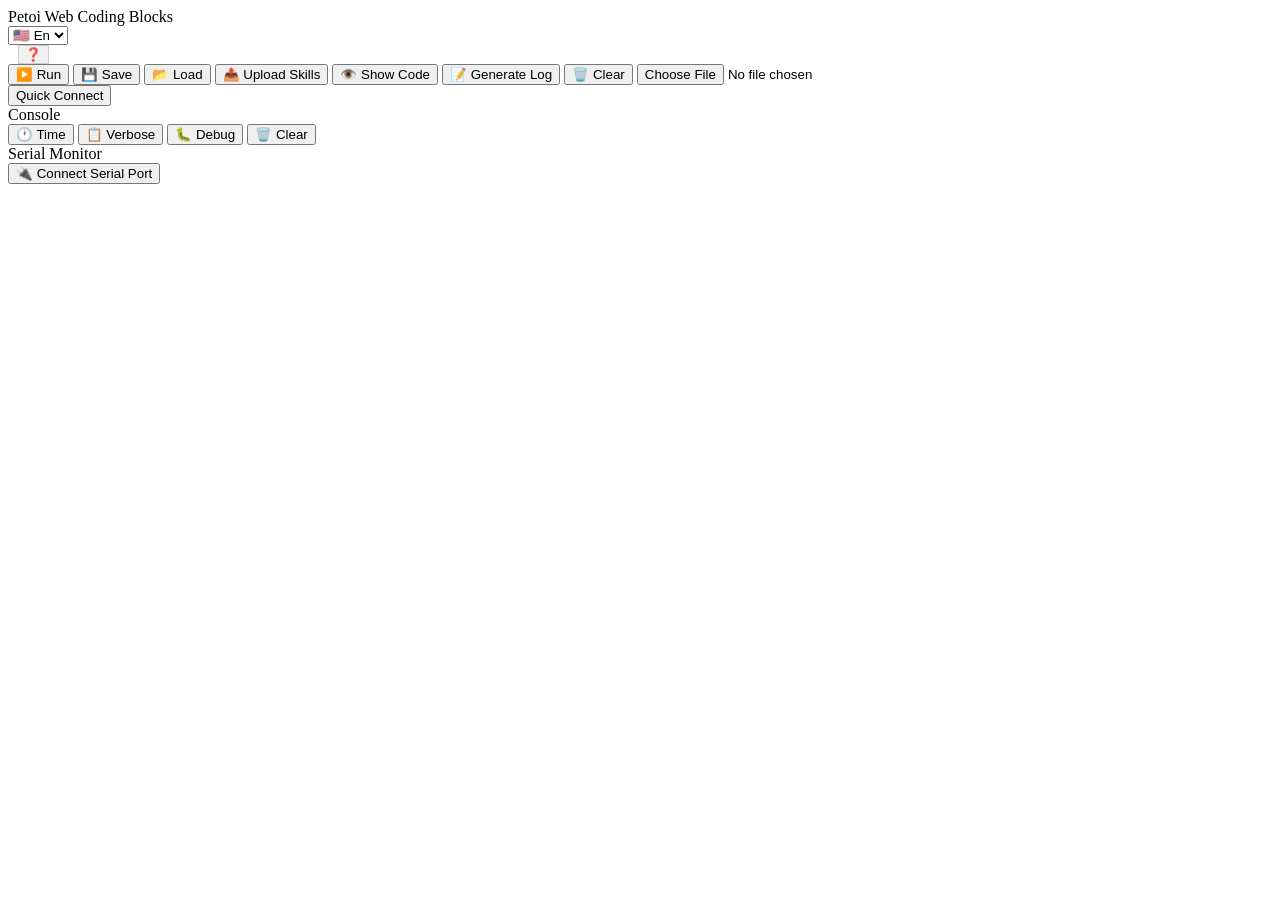
==== main.html @ 031aad39 "Fix quick connect bug. Fixes and compatibility improvements have been made to the Quick Connect proc" ====
<!DOCTYPE html>
<html>

<head>
  <meta charset="utf-8" />
  <meta name="viewport" content="width=device-width, initial-scale=1.0, viewport-fit=cover" />
  <title>Petoi Web Coding Blocks</title>
  <link rel="icon" href="./assets/logo.svg" type="image/svg+xml" sizes="any" />
  <link rel="shortcut icon" href="./assets/logo.svg" type="image/svg+xml" />
  <link rel="apple-touch-icon" href="./assets/logo.svg" />
  <!-- Google tag (gtag.js) -->
  <script async src="https://www.googletagmanager.com/gtag/js?id=G-6XRBBDPBJS"></script>
  <script>
    window.dataLayer = window.dataLayer || [];
    function gtag(){dataLayer.push(arguments);}
    gtag('js', new Date());
    gtag('config', 'G-6XRBBDPBJS');
  </script>
  <!-- 1. 首先加载 Blockly 核心文件 -->
  <script src="./lib/blockly/blockly_compressed.js"></script>
  <script src="./lib/blockly/blocks_compressed.js"></script>
  <script src="./lib/blockly/javascript_compressed.js"></script>
  <!-- 2. 语言文件改为动态加载 -->
  <!-- <script src="./lib/blockly/msg/zh-hans.js"></script> -->
  <!-- <script src="./lib/blockly/msg/en.js"></script> -->
  <!-- 3. 加载自定义翻译 -->
  <script src="./lang/translations.js"></script>
  <!-- 4. 加载超时配置 -->
  <script src="./js/timeout_config.js"></script>
  <!-- 5. 然后加载自定义积木块文件 -->
  <script src="./blocks/communication.js"></script>
  <script src="./blocks/generators.js"></script>
  <!-- 6. 加载 WebSocket 客户端 -->
  <script src="./js/petoi_async_client.js?v=20260227-2"></script>
  <script src="./js/toolbox.js"></script>
  <link rel="stylesheet" href="./styles.css">
</head>

<body>
  <div class="header">
    <div class="title" data-i18n="appTitle">Petoi Web Coding Blocks</div>
    <div class="header-right">
      <div class="version-date" id="versionDate"></div>
      <div class="language-switch">
        <select id="langSelect" class="lang-select" aria-label="Language" onchange="setLanguage(this.value)">
          <option value="en">🇺🇸 En</option>
          <option value="zh">🇨🇳 Zh</option>
          <option value="ja">🇯🇵 Ja</option>
        </select>
      </div>
      <button onclick="openHelpPage()" class="lang-btn" style="margin-left: 10px; background: #f0f0f0; border: 1px solid #ccc; color: #555;" title="Help">❓</button>
    </div>
  </div>
  <div class="container">
    <div class="button-group main-action-bar">
      <button id="runCodeBtn" class="mobile-main-action" data-mobile-icon="▶️" data-mobile-i18n-key="runCode" onclick="runCode()" data-i18n="runCode">▶️ Run</button>
      <button onclick="stopCode()" id="stopCodeBtn" class="mobile-main-action" data-mobile-icon="⏹️" data-mobile-i18n-key="stopCode" data-i18n="stopCode" style="display: none;">⏹️ Stop</button>
      <button id="saveProgramBtn" class="mobile-main-action" data-mobile-icon="💾" data-mobile-i18n-key="saveProgram" onclick="saveWorkspace()" data-i18n="saveProgram">💾 Save</button>
      <button id="loadProgramBtn" class="mobile-main-action" data-mobile-icon="📂" data-mobile-i18n-key="loadProgram" onclick="document.getElementById('loadInput').click()" data-i18n="loadProgram">📂 Load</button>
      <button id="uploadSkillsBtn" class="mobile-main-action" data-mobile-icon="📤" data-mobile-i18n-key="uploadSkills" onclick="triggerSkillFileUpload()" data-i18n="uploadSkills">📤 Upload Skills</button>

      <input type="file" id="skillFileInput" accept=".md" multiple onchange="handleSkillFilesUpload(this.files)"
        style="display: none;">
      <button id="showCodeBtn" class="mobile-main-action" data-mobile-icon="👁️" data-mobile-i18n-key="showCode" onclick="showCode()" data-i18n="showCode">👁️ Show Code</button>
      <button id="generateLogBtn" class="mobile-main-action" data-mobile-icon="📝" data-mobile-i18n-key="generateLog" onclick="generateLog()" data-i18n="generateLog">📝 Generate Log</button>
      <button id="clearWorkspaceBtn" class="mobile-main-action" data-mobile-icon="🗑️" data-mobile-i18n-key="clearAll" onclick="clearWorkspace()" data-i18n="clearAll">🗑️ Clear</button>
      <input type="file" id="loadInput" accept=".json" onchange="loadWorkspace(this.files[0])">
      <span id="currentFileLabel" data-i18n="currentFileLabel" style="margin-left: 10px; color: #555;"></span>
      <span id="currentFileName" style="color: #555; font-style: italic;"></span>
      <div class="right-aligned-container">
        <button onclick="quickConnect()" id="quickConnectBtn" class="mobile-main-action" data-mobile-icon="🔌" data-mobile-i18n-key="quickConnect" data-i18n="quickConnect">Quick Connect</button>
      </div>
    </div>
    <div class="workspace-container">
      <div id="blocklyDiv"></div>
      <div class="resizer" id="divider"></div>
      <div class="windows-container">
        <div id="skillFilesContainer"
          style="display: none; margin-bottom: 10px; padding: 10px; background-color: #f5f5f5; border-radius: 4px;">
          <h4 style="margin: 0 0 10px 0;" data-i18n="uploadedSkills">Uploaded Skills</h4>
          <div id="skillFilesList" style="max-height: 150px; overflow-y: auto;"></div>
        </div>
        <div id="consoleWindow">
          <div class="area-header">
            <span class="area-title" data-i18n="consoleLog">Console</span>
            <div class="button-group">
              <button id="showTimestampBtn" onclick="toggleShowTimestamp()" class="toggle-button timestamp-toggle-btn area-compact-btn active"
                data-area-icon="🕐" data-area-i18n-key="showTimestampLabel">🕐 Time</button>
              <button id="showSentCommandsBtn" onclick="toggleShowSentCommands()" class="toggle-button area-compact-btn"
                data-area-icon="📋" data-area-i18n-key="showSentCommands">📋 Verbose</button>
              <button id="showDebugBtn" onclick="toggleShowDebug()" class="toggle-button area-compact-btn"
                data-area-icon="🐛" data-area-i18n-key="showDebug">🐛 Debug</button>
              <button onclick="clearConsole()" class="clear-button area-compact-btn" data-area-icon="🗑️" data-area-i18n-key="clearLog">🗑️ Clear</button>
            </div>
          </div>
          <div id="consoleLog" class="dark-scrollbar"></div>
        </div>
        <!-- 添加水平分隔线，用于调整控制台和串口区域的高度比例 -->
        <div class="horizontal-resizer" id="console-serial-divider"></div>
        <!-- 添加串口通信相关的HTML结构 -->
        <div id="serialContainer">
          <div class="area-header">
            <div class="title-section">
              <span class="area-title" id="serialOutputTitle" data-i18n="serialOutput">Serial Monitor</span>
              <div class="serial-port-info" id="serialPortInfo"
                style="display: none; font-size: inherit; color: white; margin-top: 4px;"></div>
            </div>
            <div class="button-group">
              <button onclick="openSerialPort()" class="serial-button area-compact-btn" id="openSerialBtn"
                data-area-icon="🔌" data-area-i18n-key="serialConnect">🔌 Connect Serial Port</button>
              <button id="showSerialTimestampBtn" onclick="toggleShowSerialTimestamp()" class="toggle-button timestamp-toggle-btn area-compact-btn active"
                style="display: none;" data-area-icon="🕐" data-area-i18n-key="showTimestampLabel">🕐 Time</button>
              <button onclick="closeSerialPort()" class="clear-button area-compact-btn" id="closeSerialBtn" style="display: none;"
                data-area-icon="❌" data-area-i18n-key="closeSerial">❌ Close</button>
              <button onclick="clearSerialOutput()" class="clear-button area-compact-btn" id="clearSerialBtn" style="display: none;"
                data-area-icon="🗑️" data-area-i18n-key="clearLog">🗑️ Clear</button>
            </div>
          </div>
          <div id="serialInterface" style="display: none;">
            <div class="serial-output dark-scrollbar" id="serialOutput"></div>
            <div class="serial-input-container">
              <input type="text" id="serialInput" placeholder="Enter content to send"
                data-i18n="serialInputPlaceholder">
              <button onclick="sendSerialData()" class="serial-button" data-i18n="send">Send</button>
            </div>
          </div>
        </div>
      </div>
    </div>
  </div>

  <script>
    // Custom theme
    // Make function globally available
    window.PetoiAsyncClient = PetoiAsyncClient;

    // Initialize variables
    var workspace;

    // Current language
    let isChangingLanguage = false;
    // save entry block ids
    let startBlockIds = [];

    const DEFAULT_TEXT_FALLBACKS = {
      bluetoothPortNotAllowed: 'Only Bluetooth serial devices with names containing petoi, bittle, nybble, or mini are allowed.',
      serialPortOpenFailed: 'Failed to open serial port: {error}',
    };

    // New translation helper function
    function getText(key)
    {
      const table = (TRANSLATIONS && TRANSLATIONS[currentLang]) ? TRANSLATIONS[currentLang] : null;
      if (table && table[key] !== undefined)
      {
        return table[key];
      }

      const englishTable = (TRANSLATIONS && TRANSLATIONS.en) ? TRANSLATIONS.en : null;
      if (englishTable && englishTable[key] !== undefined)
      {
        return englishTable[key];
      }

      const chineseTable = (TRANSLATIONS && TRANSLATIONS.zh) ? TRANSLATIONS.zh : null;
      if (chineseTable && chineseTable[key] !== undefined)
      {
        return chineseTable[key];
      }

      if (DEFAULT_TEXT_FALLBACKS[key] !== undefined)
      {
        return DEFAULT_TEXT_FALLBACKS[key];
      }
      return key;
    }

    // Get formatted timestamp [HH:MM:SS.mmm]
    function getFormattedTimestamp()
    {
      const now = new Date();
      const hours = String(now.getHours()).padStart(2, '0');
      const minutes = String(now.getMinutes()).padStart(2, '0');
      const seconds = String(now.getSeconds()).padStart(2, '0');
      const milliseconds = String(now.getMilliseconds()).padStart(3, '0');
      return `[${hours}:${minutes}:${seconds}.${milliseconds}]`;
    }

    // Global version date variable (format: vYear.Month.Day)
    const GLOBAL_VERSION_DATE = "v2026.06.19";
    const GLOBAL_VERSION_LAST_MODIFIED = "2026-06-19 14:48:47";

    // Set version date
    function setVersionDate()
    {
      const versionElement = document.getElementById('versionDate');
      if (versionElement)
      {
        versionElement.textContent = GLOBAL_VERSION_DATE;
        versionElement.title = "Last modified: " + GLOBAL_VERSION_LAST_MODIFIED;
      }
    }

    const MOBILE_ACTION_TOOLTIP_DELAY = 550;
    const MOBILE_LAYOUT_I18N = {
      zh: {
        rotateHint: '建议横屏使用，编程区会更大。',
        rotateHintLandscape: '已进入横屏模式。'
      },
      en: {
        rotateHint: 'Rotate to landscape for a larger coding area.',
        rotateHintLandscape: 'Landscape mode detected.'
      },
      ja: {
        rotateHint: '横向表示にすると、コーディング領域が広くなります。',
        rotateHintLandscape: '横向きモードを検出しました。'
      }
    };

    const mobileLayoutState = {
      isActive: false,
      isPortrait: false,
      tier: 'desktop',
      initialized: false
    };

    let mobileLayoutRafToken = 0;
    let mobileActionPressTimer = null;
    let activeHintButton = null;

    function getMobileLayoutText(key)
    {
      const lang = (typeof currentLang === 'string' && MOBILE_LAYOUT_I18N[currentLang]) ? currentLang : 'en';
      return (MOBILE_LAYOUT_I18N[lang] && MOBILE_LAYOUT_I18N[lang][key]) ||
        (MOBILE_LAYOUT_I18N.en && MOBILE_LAYOUT_I18N.en[key]) ||
        key;
    }

    function isTouchPrimaryDevice()
    {
      return !!(
        (typeof navigator !== 'undefined' && navigator.maxTouchPoints > 0) ||
        (typeof window.matchMedia === 'function' && window.matchMedia('(pointer: coarse)').matches)
      );
    }

    function isMobileLikeViewport()
    {
      const width = window.innerWidth || document.documentElement.clientWidth || 0;
      const height = window.innerHeight || document.documentElement.clientHeight || 0;
      const shortestSide = Math.min(width, height);
      const longestSide = Math.max(width, height);
      return isTouchPrimaryDevice() && shortestSide <= 900 && longestSide <= 1400;
    }

    function resolveMobileTier()
    {
      const shortestSide = Math.min(window.innerWidth || 0, window.innerHeight || 0);
      if (shortestSide <= 380)
      {
        return 'compact';
      }
      if (shortestSide <= 500)
      {
        return 'small';
      }
      return 'regular';
    }

    function isPortraitViewport()
    {
      return (window.innerHeight || 0) >= (window.innerWidth || 0);
    }

    function getOrCreateMobileOrientationHint()
    {
      let hint = document.getElementById('mobileOrientationHint');
      if (hint)
      {
        return hint;
      }

      const actionBar = document.querySelector('.main-action-bar');
      if (!actionBar || !actionBar.parentElement)
      {
        return null;
      }

      hint = document.createElement('div');
      hint.id = 'mobileOrientationHint';
      hint.className = 'mobile-orientation-hint';
      hint.setAttribute('aria-live', 'polite');

      const icon = document.createElement('span');
      icon.className = 'mobile-orientation-icon';
      icon.textContent = '↻';
      hint.appendChild(icon);

      const text = document.createElement('span');
      text.className = 'mobile-orientation-text';
      hint.appendChild(text);

      actionBar.insertAdjacentElement('afterend', hint);
      return hint;
    }

    function updateMobileOrientationHint()
    {
      const hint = getOrCreateMobileOrientationHint();
      if (!hint)
      {
        return;
      }
      const textNode = hint.querySelector('.mobile-orientation-text');
      if (textNode)
      {
        textNode.textContent = mobileLayoutState.isPortrait
          ? getMobileLayoutText('rotateHint')
          : getMobileLayoutText('rotateHintLandscape');
      }
    }

    function getMainActionButtons()
    {
      return Array.from(document.querySelectorAll('.main-action-bar .mobile-main-action'));
    }

    function formatMainActionButtonText(button)
    {
      const icon = button.getAttribute('data-mobile-icon') || '';
      const i18nKey = button.getAttribute('data-mobile-i18n-key') || '';
      const label = i18nKey ? getText(i18nKey) : button.textContent.trim();
      button.setAttribute('data-mobile-label', label);
      button.setAttribute('aria-label', label);
      button.title = label;
    }

    function renderMainActionButtonContent(button, hideLabelAfterIcon)
    {
      if (button.id === 'quickConnectBtn' && button.hasAttribute('data-connected') && !mobileLayoutState.isActive)
      {
        const label = button.getAttribute('data-mobile-label') || '';
        const ipText = currentDeviceIP && currentDeviceIP !== '192.168.4.1' ? currentDeviceIP : label;
        button.textContent = ipText;
        button.classList.remove('mobile-icon-only');
        return;
      }

      const icon = button.getAttribute('data-mobile-icon') || '';
      const label = button.getAttribute('data-mobile-label') || '';

      if (icon && label)
      {
        button.innerHTML = '<span class="mobile-action-icon" aria-hidden="true">' + icon + '</span>'
          + '<span class="mobile-action-text">' + label + '</span>';
        button.classList.toggle('mobile-icon-only', !!hideLabelAfterIcon);
        return;
      }

      button.textContent = label || icon;
      button.classList.toggle('mobile-icon-only', !!hideLabelAfterIcon && !!icon);
    }

    function isMainActionBarOverflowing(actionBar)
    {
      if (!actionBar)
      {
        return false;
      }
      return actionBar.scrollWidth > actionBar.clientWidth + 1;
    }

    function syncMainActionBarCompactLabels()
    {
      const actionBar = document.querySelector('.main-action-bar');
      if (!actionBar)
      {
        return;
      }

      const buttons = getMainActionButtons().filter((button) =>
      {
        return button.style.display !== 'none';
      });

      buttons.forEach((button) =>
      {
        formatMainActionButtonText(button);
      });

      if (mobileLayoutState.isActive)
      {
        buttons.forEach((button) =>
        {
          renderMainActionButtonContent(button, true);
        });
        return;
      }

      buttons.forEach((button) =>
      {
        renderMainActionButtonContent(button, false);
      });

      if (!isMainActionBarOverflowing(actionBar))
      {
        return;
      }

      const iconButtons = buttons.filter((button) =>
      {
        if (!button.getAttribute('data-mobile-icon'))
        {
          return false;
        }
        if (button.id === 'quickConnectBtn' && button.hasAttribute('data-connected'))
        {
          return false;
        }
        return true;
      });

      iconButtons.forEach((button) =>
      {
        button.classList.add('mobile-icon-only');
      });
    }

    function updateMainActionButtonLabels()
    {
      syncMainActionBarCompactLabels();
    }

    function getAreaCompactButtons(root)
    {
      return Array.from(root.querySelectorAll('.area-compact-btn'));
    }

    function formatAreaCompactButtonMeta(button)
    {
      const i18nKey = button.getAttribute('data-area-i18n-key') || '';
      const label = i18nKey ? getText(i18nKey) : (button.getAttribute('data-area-label') || button.textContent.trim());
      button.setAttribute('data-area-label', label);
      button.setAttribute('aria-label', label);
      button.title = label;
    }

    function renderAreaCompactButtonContent(button, hideLabelAfterIcon)
    {
      const icon = button.getAttribute('data-area-icon') || '';
      const label = button.getAttribute('data-area-label') || '';

      if (icon && label)
      {
        button.innerHTML = '<span class="area-compact-icon" aria-hidden="true">' + icon + '</span>'
          + '<span class="area-compact-text">' + label + '</span>';
        button.classList.toggle('area-icon-only', !!hideLabelAfterIcon);
        return;
      }

      button.textContent = label || icon;
      button.classList.remove('area-icon-only');
    }

    function getAreaHeaderButtonsAvailableWidth(header)
    {
      const style = window.getComputedStyle(header);
      const padding = parseFloat(style.paddingLeft) + parseFloat(style.paddingRight);
      const gap = 8;
      const titleMinWidth = 72;
      return header.clientWidth - padding - gap - titleMinWidth;
    }

    function isAreaHeaderButtonsCompactNeeded(header, group)
    {
      const available = getAreaHeaderButtonsAvailableWidth(header);
      if (available <= 0)
      {
        return true;
      }
      return group.scrollWidth > available + 1;
    }

    function syncAreaHeaderCompactLabels()
    {
      const headers = document.querySelectorAll('#consoleWindow .area-header, #serialContainer .area-header');
      headers.forEach((header) =>
      {
        const group = header.querySelector('.button-group');
        if (!group)
        {
          return;
        }

        const buttons = getAreaCompactButtons(group).filter((button) =>
        {
          return button.style.display !== 'none';
        });

        buttons.forEach((button) =>
        {
          formatAreaCompactButtonMeta(button);
        });

        buttons.forEach((button) =>
        {
          renderAreaCompactButtonContent(button, false);
        });

        const needsCompact = isAreaHeaderButtonsCompactNeeded(header, group);
        buttons.forEach((button) =>
        {
          if (button.getAttribute('data-area-icon'))
          {
            button.classList.toggle('area-icon-only', needsCompact);
          }
        });
      });
    }

    let areaHeaderLabelRafToken = 0;

    function queueAreaHeaderLabelUpdate()
    {
      if (areaHeaderLabelRafToken)
      {
        cancelAnimationFrame(areaHeaderLabelRafToken);
      }
      areaHeaderLabelRafToken = requestAnimationFrame(() =>
      {
        areaHeaderLabelRafToken = 0;
        syncAreaHeaderCompactLabels();
      });
    }

    function setupAreaHeaderResizeObserver()
    {
      const targets = document.querySelectorAll(
        '#consoleWindow .area-header, #serialContainer .area-header, #consoleWindow, #serialContainer, .windows-container'
      );
      targets.forEach((target) =>
      {
        if (target.getAttribute('data-label-resize-bound') === '1')
        {
          return;
        }
        target.setAttribute('data-label-resize-bound', '1');
        if (typeof ResizeObserver === 'function')
        {
          const observer = new ResizeObserver(() =>
          {
            queueAreaHeaderLabelUpdate();
          });
          observer.observe(target);
        }
      });
    }

    window.syncAreaHeaderCompactLabels = syncAreaHeaderCompactLabels;

    function getOrCreateMobileActionTooltip()
    {
      let tooltip = document.getElementById('mobileActionTooltip');
      if (tooltip)
      {
        return tooltip;
      }
      tooltip = document.createElement('div');
      tooltip.id = 'mobileActionTooltip';
      tooltip.className = 'mobile-action-tooltip';
      tooltip.style.display = 'none';
      document.body.appendChild(tooltip);
      return tooltip;
    }

    function hideMobileActionTooltip()
    {
      const tooltip = document.getElementById('mobileActionTooltip');
      if (tooltip)
      {
        tooltip.style.display = 'none';
      }
    }

    function showMobileActionTooltip(button)
    {
      if (!mobileLayoutState.isActive || !button)
      {
        return;
      }
      const label = button.getAttribute('data-mobile-label') || button.title || '';
      if (!label)
      {
        return;
      }
      const tooltip = getOrCreateMobileActionTooltip();
      tooltip.textContent = label;
      tooltip.style.display = 'block';

      const rect = button.getBoundingClientRect();
      const tooltipRect = tooltip.getBoundingClientRect();
      const left = Math.max(8, Math.min((window.innerWidth || 0) - tooltipRect.width - 8, rect.left + (rect.width - tooltipRect.width) / 2));
      const top = Math.max(8, rect.top - tooltipRect.height - 10);
      tooltip.style.left = `${left}px`;
      tooltip.style.top = `${top}px`;
    }

    function clearMainActionLongPressState()
    {
      if (mobileActionPressTimer)
      {
        clearTimeout(mobileActionPressTimer);
        mobileActionPressTimer = null;
      }
      activeHintButton = null;
      hideMobileActionTooltip();
    }

    function setupMainActionButtonLongPressHint()
    {
      const buttons = getMainActionButtons();
      buttons.forEach((button) =>
      {
        if (button.getAttribute('data-mobile-hint-bound') === '1')
        {
          return;
        }
        button.setAttribute('data-mobile-hint-bound', '1');

        const startHint = () =>
        {
          if (!mobileLayoutState.isActive)
          {
            return;
          }
          clearMainActionLongPressState();
          activeHintButton = button;
          mobileActionPressTimer = setTimeout(() =>
          {
            if (activeHintButton === button)
            {
              showMobileActionTooltip(button);
            }
          }, MOBILE_ACTION_TOOLTIP_DELAY);
        };

        const stopHint = () =>
        {
          clearMainActionLongPressState();
        };

        button.addEventListener('pointerdown', startHint, { passive: true });
        button.addEventListener('pointerup', stopHint, { passive: true });
        button.addEventListener('pointercancel', stopHint, { passive: true });
        button.addEventListener('pointerleave', stopHint, { passive: true });
        button.addEventListener('contextmenu', stopHint);
      });
    }

    function applyAdaptiveMobileLayout()
    {
      const active = isMobileLikeViewport();
      const portrait = isPortraitViewport();
      const tier = active ? resolveMobileTier() : 'desktop';
      const body = document.body;
      if (!body)
      {
        return;
      }

      mobileLayoutState.isActive = active;
      mobileLayoutState.isPortrait = active ? portrait : false;
      mobileLayoutState.tier = tier;

      body.classList.toggle('mobile-layout', active);
      body.classList.toggle('mobile-portrait', active && portrait);
      body.classList.toggle('mobile-landscape', active && !portrait);
      body.classList.toggle('mobile-layout-compact', active && tier === 'compact');
      body.classList.toggle('mobile-layout-small', active && tier === 'small');

      updateMobileOrientationHint();
      updateMainActionButtonLabels();
      syncAreaHeaderCompactLabels();
      setupMainActionButtonLongPressHint();

      const divider = document.getElementById('divider');
      const horizontalDivider = document.getElementById('console-serial-divider');
      if (divider)
      {
        divider.style.display = active ? 'none' : '';
      }
      if (horizontalDivider && !active && !port)
      {
        horizontalDivider.style.display = 'none';
      }

      resizeBlocklyWorkspace();
    }

    function queueAdaptiveMobileLayoutUpdate()
    {
      if (mobileLayoutRafToken)
      {
        cancelAnimationFrame(mobileLayoutRafToken);
      }
      mobileLayoutRafToken = requestAnimationFrame(() =>
      {
        mobileLayoutRafToken = 0;
        applyAdaptiveMobileLayout();
      });
    }

    let mainActionLabelRafToken = 0;

    function queueMainActionLabelUpdate()
    {
      if (mainActionLabelRafToken)
      {
        cancelAnimationFrame(mainActionLabelRafToken);
      }
      mainActionLabelRafToken = requestAnimationFrame(() =>
      {
        mainActionLabelRafToken = 0;
        updateMainActionButtonLabels();
      });
    }

    function setupMainActionBarResizeObserver()
    {
      const actionBar = document.querySelector('.main-action-bar');
      if (!actionBar || actionBar.getAttribute('data-label-resize-bound') === '1')
      {
        return;
      }
      actionBar.setAttribute('data-label-resize-bound', '1');
      if (typeof ResizeObserver === 'function')
      {
        const observer = new ResizeObserver(() =>
        {
          queueMainActionLabelUpdate();
        });
        observer.observe(actionBar);
      }
    }

    function initializeAdaptiveMobileLayout()
    {
      if (mobileLayoutState.initialized)
      {
        queueAdaptiveMobileLayoutUpdate();
        return;
      }
      mobileLayoutState.initialized = true;
      setupMainActionButtonLongPressHint();
      setupMainActionBarResizeObserver();
      setupAreaHeaderResizeObserver();
      applyAdaptiveMobileLayout();
      window.addEventListener('resize', queueAdaptiveMobileLayoutUpdate);
      window.addEventListener('orientationchange', queueAdaptiveMobileLayoutUpdate);
      document.addEventListener('scroll', hideMobileActionTooltip, true);
    }

    window.applyMobileMainActionLabels = function applyMobileMainActionLabels()
    {
      updateMainActionButtonLabels();
      queueAdaptiveMobileLayoutUpdate();
    };

    // Load configuration file
    async function loadConfig()
    {
      try
      {
        // First try to load config from localStorage
        const localStorageConfig = localStorage.getItem('petoiConfig');
        if (localStorageConfig)
        {
          try
          {
            const parsedConfig = JSON.parse(localStorageConfig);
            config = { ...config, ...parsedConfig };
            if (typeof showDebug !== 'undefined' && showDebug)
            {
              console.log('Configuration loaded from localStorage:', config);
            }
            return; // If loaded from localStorage, no need to load from file
          } catch (parseError)
          {
            console.warn('Failed to parse localStorage config:', parseError);
            // If parsing fails, continue to try loading from file
          }
        }

        // If no config in localStorage or parsing failed, use default config
        if (typeof showDebug !== 'undefined' && showDebug)
        {
          console.log('No localStorage config found, using default configuration');
        }
      } catch (error)
      {
        console.warn('Failed to load config, using defaults:', error);
      }
    }

    // Save configuration file
    async function saveConfig()
    {
      try
      {
        // Update connection history
        if (currentDeviceIP && currentDeviceIP !== config.lastKnownIP)
        {
          config.lastKnownIP = currentDeviceIP;
          config.lastConnectedTime = new Date().toISOString();

          // Add to connection history (save up to 10)
          if (!config.connectionHistory.includes(currentDeviceIP))
          {
            config.connectionHistory.unshift(currentDeviceIP);
            config.connectionHistory = config.connectionHistory.slice(0, 10);
          }
        }

        // Save to localStorage so config persists after page refresh
        try
        {
          localStorage.setItem('petoiConfig', JSON.stringify(config));
          if (typeof showDebug !== 'undefined' && showDebug)
          {
            console.log('Configuration saved to localStorage:', config);
          }
        } catch (localStorageError)
        {
          console.warn('Failed to save to localStorage:', localStorageError);
        }

        // Note: Due to browser security restrictions, cannot directly write to file
        // This only updates in-memory config, actual saving requires server-side support
        if (typeof showDebug !== 'undefined' && showDebug)
        {
          console.log('Configuration updated:', config);
        }
      } catch (error)
      {
        console.error('Failed to save config:', error);
      }
    }

    const LOCAL_CONTROL_STATUS_KEY = 'petoiLocalControlStatus';
    const LOCAL_CONTROL_DOWNLOAD_URL = 'https://github.com/PetoiCamp/PetoiWebCoding/releases/latest';
    const LOCAL_CONTROL_STATUS_DOWNLOADED = 'downloaded';
    const LOCAL_CONTROL_I18N = {
      zh: {
        title: '本地 WiFi 控制提示',
        description: '当前网页无法直接使用 WiFi 控制，请先下载本地版。',
        helpHint: '不会操作？点右上角 ? 查看详细步骤。',
        alreadyDownloaded: '已检测到你之前下载过本地文件版。',
        download: '下载本地版',
        fileMode: '查看本地版打开步骤',
        fileModeGuide: '下载并解压后，进入解压出来的文件夹，用 Chrome 打开“main.html”。如果你在 Mac 上，请不要用 Safari（可能不兼容）；可右键文件 -> 打开方式 -> Google Chrome。',
        useUsb: '改用串口控制',
        cancel: '取消'
      },
      en: {
        title: 'Local WiFi Control Required',
        description: 'This web page cannot control WiFi directly. Please use the local version first.',
        helpHint: 'Need help? Click ? in the top-right for step-by-step guidance.',
        alreadyDownloaded: 'A previous local file download was detected.',
        download: 'Download Local Version',
        fileMode: 'Show local open steps',
        fileModeGuide: 'After downloading and unzipping, open "main.html" with Google Chrome. On macOS, avoid Safari (it may have compatibility issues). You can right-click the file and choose Open With -> Google Chrome.',
        useUsb: 'Use Serial Instead',
        cancel: 'Cancel'
      },
      ja: {
        title: 'ローカル WiFi 制御が必要です',
        description: 'このページからは WiFi 制御を直接行えません。先にローカル版をご利用ください。',
        helpHint: '操作が分からない場合は右上の ? を押して手順を確認してください。',
        alreadyDownloaded: '以前にローカルファイル版をダウンロードした記録があります。',
        download: 'ローカル版をダウンロード',
        fileMode: 'ローカル版の開き方を見る',
        fileModeGuide: 'ダウンロードして解凍後、「main.html」を Google Chrome で開いてください。macOS では Safari は互換性の問題が出る場合があります。ファイルを右クリックして「このアプリケーションで開く -> Google Chrome」を選択してください。',
        useUsb: 'シリアルを使用する',
        cancel: 'キャンセル'
      }
    };

    function getLocalControlText(key)
    {
      const lang = (typeof currentLang === 'string' && LOCAL_CONTROL_I18N[currentLang]) ? currentLang : 'en';
      return (LOCAL_CONTROL_I18N[lang] && LOCAL_CONTROL_I18N[lang][key]) || (LOCAL_CONTROL_I18N.en && LOCAL_CONTROL_I18N.en[key]) || key;
    }

    function getLocalControlStatus()
    {
      try
      {
        // Check both the old status key and the help page download marker
        const value = localStorage.getItem(LOCAL_CONTROL_STATUS_KEY);
        if (value === LOCAL_CONTROL_STATUS_DOWNLOADED)
        {
          return value;
        }
        // Also check if user downloaded from help page
        const helpDownloaded = localStorage.getItem('petoiLocalVersionDownloaded');
        if (helpDownloaded === 'true')
        {
          return LOCAL_CONTROL_STATUS_DOWNLOADED;
        }
      } catch (error)
      {
        if (typeof showDebug !== 'undefined' && showDebug)
        {
          console.warn('Failed to read local control status:', error);
        }
      }
      return '';
    }

    function setLocalControlStatus(status)
    {
      if (status !== LOCAL_CONTROL_STATUS_DOWNLOADED)
      {
        return;
      }
      try
      {
        localStorage.setItem(LOCAL_CONTROL_STATUS_KEY, status);
      } catch (error)
      {
        if (typeof showDebug !== 'undefined' && showDebug)
        {
          console.warn('Failed to persist local control status:', error);
        }
      }
    }

    function isLikelyIPv4Address(ip)
    {
      if (!ip || typeof ip !== 'string')
      {
        return false;
      }
      return /^(?:(?:25[0-5]|2[0-4][0-9]|[01]?[0-9][0-9]?)\.){3}(?:25[0-5]|2[0-4][0-9]|[01]?[0-9][0-9]?)$/.test(ip);
    }

    function shouldSuggestLocalControlForWifi(ip)
    {
      return window.location.protocol === 'https:' && isLikelyIPv4Address(ip);
    }

    function isLikelyWifiAccessBlockedError(error, ip)
    {
      if (!shouldSuggestLocalControlForWifi(ip))
      {
        return false;
      }

      const errorName = String(error && error.name ? error.name : '').toLowerCase();
      const errorMessage = String(error && error.message ? error.message : '').toLowerCase();
      if (errorName.includes('security') ||
        errorMessage.includes('mixed content') ||
        errorMessage.includes('insecure') ||
        errorMessage.includes('blocked') ||
        errorMessage.includes('https') ||
        errorMessage.includes('not connected to server') ||
        errorMessage.includes('reconnect failed'))
      {
        return true;
      }

      // WebSocket onerror frequently provides a plain Event without useful message.
      if (typeof Event !== 'undefined' && error instanceof Event)
      {
        return true;
      }
      return false;
    }

    function hasActiveSerialConnection()
    {
      return !!(writer && port && port.readable && port.writable);
    }

    function closeLocalControlDialog()
    {
      const dialog = document.querySelector('.local-control-dialog');
      const overlay = document.querySelector('.local-control-overlay');
      if (dialog) dialog.remove();
      if (overlay) overlay.remove();
    }

    function openLocalControlDownload()
    {
      window.open(LOCAL_CONTROL_DOWNLOAD_URL, '_blank', 'noopener,noreferrer');
    }

    function showLocalFileModeGuide()
    {
      const message = getLocalControlText('fileModeGuide');
      alert(message);
    }

    async function showLocalControlDialog(ip)
    {
      return new Promise((resolve) =>
      {
        closeLocalControlDialog();
        const status = getLocalControlStatus();
        const hasDownloaded = status === LOCAL_CONTROL_STATUS_DOWNLOADED;

        const overlay = document.createElement('div');
        overlay.className = 'overlay local-control-overlay';
        document.body.appendChild(overlay);

        const dialog = document.createElement('div');
        dialog.className = 'local-control-dialog';
        dialog.style.position = 'fixed';
        dialog.style.top = '50%';
        dialog.style.left = '50%';
        dialog.style.transform = 'translate(-50%, -50%)';
        dialog.style.backgroundColor = '#fff';
        dialog.style.padding = '20px';
        dialog.style.borderRadius = '10px';
        dialog.style.boxShadow = '0 8px 24px rgba(0, 0, 0, 0.2)';
        // Keep dialog above .overlay (styles.css uses z-index:1200).
        dialog.style.zIndex = '1201';
        dialog.style.width = 'min(440px, calc(100vw - 40px))';
        dialog.style.maxWidth = '440px';

        const titleBar = document.createElement('div');
        titleBar.style.display = 'flex';
        titleBar.style.alignItems = 'center';
        titleBar.style.justifyContent = 'space-between';
        titleBar.style.gap = '10px';
        titleBar.style.marginBottom = '8px';

        const title = document.createElement('h3');
        title.textContent = getLocalControlText('title');
        title.style.margin = '0';

        const helpButton = document.createElement('button');
        helpButton.textContent = '?';
        helpButton.title = getLocalControlText('fileMode');
        helpButton.setAttribute('aria-label', getLocalControlText('fileMode'));
        helpButton.style.width = '26px';
        helpButton.style.height = '26px';
        helpButton.style.borderRadius = '50%';
        helpButton.style.border = '1px solid #c7d2e4';
        helpButton.style.background = '#f7f9ff';
        helpButton.style.color = '#2d6cdf';
        helpButton.style.fontWeight = '700';
        helpButton.style.cursor = 'pointer';
        helpButton.addEventListener('click', () =>
        {
          showLocalFileModeGuide();
        });

        titleBar.appendChild(title);
        titleBar.appendChild(helpButton);

        const description = document.createElement('p');
        description.style.color = '#666';
        description.style.marginTop = '0';
        description.style.marginBottom = '6px';
        description.style.fontSize = '14px';
        description.textContent = getLocalControlText('description');

        const helpHint = document.createElement('p');
        helpHint.style.color = '#7a8599';
        helpHint.style.marginTop = '0';
        helpHint.style.marginBottom = '12px';
        helpHint.style.fontSize = '12px';
        helpHint.textContent = getLocalControlText('helpHint');

        const statusHint = document.createElement('p');
        statusHint.style.color = '#666';
        statusHint.style.marginBottom = '16px';
        statusHint.style.fontSize = '13px';
        statusHint.textContent = hasDownloaded ? getLocalControlText('alreadyDownloaded') : '';

        const buttonContainer = document.createElement('div');
        buttonContainer.style.display = 'flex';
        buttonContainer.style.flexWrap = 'wrap';
        buttonContainer.style.gap = '8px';
        buttonContainer.style.justifyContent = 'flex-end';

        function styleDialogButton(button, isPrimary = false)
        {
          button.style.border = '0';
          button.style.padding = '8px 12px';
          button.style.borderRadius = '6px';
          button.style.cursor = 'pointer';
          button.style.fontSize = '13px';
          button.style.fontWeight = '500';
          if (isPrimary)
          {
            button.style.background = '#2d6cdf';
            button.style.color = '#fff';
          } else
          {
            button.style.background = '#f0f2f5';
            button.style.color = '#333';
          }
        }

        const primaryButton = document.createElement('button');
        styleDialogButton(primaryButton, true);
        primaryButton.textContent = getLocalControlText('download');

        const usbButton = document.createElement('button');
        styleDialogButton(usbButton, false);
        usbButton.textContent = getLocalControlText('useUsb');

        const closeButton = document.createElement('button');
        styleDialogButton(closeButton, false);
        closeButton.textContent = getLocalControlText('cancel');

        primaryButton.addEventListener('click', () =>
        {
          setLocalControlStatus(LOCAL_CONTROL_STATUS_DOWNLOADED);
          openLocalControlDownload();
          closeLocalControlDialog();
          resolve('download');
        });

        usbButton.addEventListener('click', () =>
        {
          closeLocalControlDialog();
          resolve('use_usb');
        });

        closeButton.addEventListener('click', () =>
        {
          closeLocalControlDialog();
          resolve('cancel');
        });

        overlay.addEventListener('click', () =>
        {
          closeLocalControlDialog();
          resolve('cancel');
        });

        buttonContainer.appendChild(closeButton);
        buttonContainer.appendChild(usbButton);
        buttonContainer.appendChild(primaryButton);

        dialog.appendChild(titleBar);
        dialog.appendChild(description);
        dialog.appendChild(helpHint);
        if (hasDownloaded)
        {
          dialog.appendChild(statusHint);
        }
        dialog.appendChild(buttonContainer);
        document.body.appendChild(dialog);
      });
    }

    async function ensureWifiAccessAllowed(ip)
    {
      if (!shouldSuggestLocalControlForWifi(ip))
      {
        return true;
      }

      const action = await showLocalControlDialog(ip);
      if (action === 'use_usb')
      {
        try
        {
          if (!hasActiveSerialConnection())
          {
            await openSerialPort();
          }
        } catch (error)
        {
          if (typeof showDebug !== 'undefined' && showDebug)
          {
            console.warn('USB fallback failed while handling local control dialog:', error);
          }
        }
      }
      return false;
    }

    // 尝试使用配置的IP地址连接
    async function tryConnectWithConfigIP()
    {
      if (!config.lastKnownIP)
      {
        if (typeof showDebug !== 'undefined' && showDebug)
        {
          console.log('No configured IP address available');
        }
        return false;
      }

      // 如果当前IP就是配置的IP，说明已经连接成功，不需要重复连接
      if (currentDeviceIP === config.lastKnownIP)
      {
        if (typeof showDebug !== 'undefined' && showDebug)
        {
          console.log(`Already connected to configured IP: ${config.lastKnownIP}`);
        }

        // 确保按钮显示正确的IP地址
        updateQuickConnectButtonState(currentDeviceIP);
        if (typeof showDebug !== 'undefined' && showDebug)
        {
          console.log(`Updated Quick Connect button to show IP: ${currentDeviceIP}`);
        }

        // 连接成功时重置WiFi对话框标志
        hasShownWifiDialog = false;

        return true;
      }

      if (typeof showDebug !== 'undefined' && showDebug)
      {
        console.log(`Trying to connect with configured IP: ${config.lastKnownIP}`);
      }

      try
      {
        // 尝试使用配置的IP地址创建WebSocket连接
        const testClient = new PetoiAsyncClient(`ws://${config.lastKnownIP}:81`);
        await testClient.connect();

        // 如果连接成功，更新当前IP地址
        currentDeviceIP = config.lastKnownIP;
        if (typeof showDebug !== 'undefined' && showDebug)
        {
          console.log(`Successfully connected with configured IP: ${currentDeviceIP}`);
        }

        // 连接成功时重置WiFi对话框标志
        hasShownWifiDialog = false;

        // 更新Quick Connect按钮状态
        updateQuickConnectButtonState(currentDeviceIP);

        // 更新配置中的连接时间并保存
        config.lastConnectedTime = new Date().toISOString();
        await saveConfig();
        if (typeof showDebug !== 'undefined' && showDebug)
        {
          console.log('Configuration updated with successful connection:', config);
        }

        // 更新make_connection积木中的IP地址
        const makeConnectionBlocks = workspace.getBlocksByType('make_connection');
        if (makeConnectionBlocks && makeConnectionBlocks.length > 0)
        {
          // 更新第一个make_connection积木块的IP_ADDRESS字段
          makeConnectionBlocks[0].setFieldValue(currentDeviceIP, 'IP_ADDRESS');
          if (typeof showDebug !== 'undefined' && showDebug)
          {
            console.log(`Updated make_connection block IP to: ${currentDeviceIP}`);
          }
        }

        return true;
      } catch (error)
      {
        if (shouldSuggestLocalControlForWifi(config.lastKnownIP))
        {
          const allowWifi = await ensureWifiAccessAllowed(config.lastKnownIP);
          if (!allowWifi)
          {
            return 'blocked';
          }
        }
        if (typeof showDebug !== 'undefined' && showDebug)
        {
          console.log(`Failed to connect with configured IP ${config.lastKnownIP}:`, error);
        }
        return false;
      }
    }

    // 更新自定义积木的定义
    function updateCustomBlockDefinitions()
    {
      // 更新所有工作区中的积木
      if (workspace)
      {
        // 使用根块优先的方式处理
        // 1. 首先找出所有没有父块的根积木
        const rootBlocks = workspace.getTopBlocks(true);

        // 2. 递归处理每个根积木及其子积木
        rootBlocks.forEach(rootBlock =>
        {
          updateBlockAndChildren(rootBlock);
        });
      }

      // 定义递归更新块和其子块的函数
      function updateBlockAndChildren(block)
      {
        if (block.type === 'make_connection' ||
          block.type === 'get_digital_input' ||
          block.type === 'get_analog_input' ||
          block.type === 'get_sensor_input' ||
          block.type === 'set_digital_output' ||
          block.type === 'set_analog_output' ||
          block.type === 'send_custom_command' ||
          block.type === 'console_input' ||
          block.type === 'delay_ms' ||
          block.type === 'posture' ||
          block.type === 'gait' ||
          block.type === 'acrobatic_moves' ||
          block.type === 'set_motor_angle' ||
          block.type === 'get_joint_angle' ||
          block.type === 'get_all_joint_angles' ||
          block.type === 'gyro_control' ||
          block.type === 'console_log_variable')
        {
          // 保存原有字段值
          const fieldValues = {};
          for (let i = 0; i < block.inputList.length; i++)
          {
            const input = block.inputList[i];
            for (let j = 0; j < input.fieldRow.length; j++)
            {
              const field = input.fieldRow[j];
              if (field.name)
              {
                fieldValues[field.name] = field.getValue();
              }
            }
          }

          // 保存位置信息
          const position = block.getRelativeToSurfaceXY();

          // 保存连接信息 - 包括所有输入连接
          const savedConnections = [];

          // 保存下一个块的连接
          if (block.nextConnection && block.nextConnection.isConnected())
          {
            savedConnections.push({
              type: 'next',
              connection: block.nextConnection.targetConnection
            });
          }

          // 保存所有输入连接
          for (let i = 0; i < block.inputList.length; i++)
          {
            const input = block.inputList[i];
            if (input.connection && input.connection.isConnected())
            {
              savedConnections.push({
                type: 'input',
                name: input.name,
                connection: input.connection.targetConnection
              });
            }
          }

          // 清空输入列表，避免积木元素堆叠
          block.inputList = [];

          // 重新初始化积木
          const initFunc = Blockly.Blocks[block.type].init;
          if (initFunc)
          {
            initFunc.call(block);

            // 恢复字段值
            for (const name in fieldValues)
            {
              const field = block.getField(name);
              if (field)
              {
                field.setValue(fieldValues[name]);
              }
            }

            // 恢复位置 - 只对根块有效
            if (!block.getParent())
            {
              const newPosition = block.getRelativeToSurfaceXY();
              block.moveBy(position.x - newPosition.x, position.y - newPosition.y);
            }

            // 重新渲染以确保视觉正确
            block.initSvg();
            block.render();
          }

          // 延迟恢复连接，确保所有块都已更新
          setTimeout(() =>
          {
            // 恢复所有保存的连接
            savedConnections.forEach(savedConn =>
            {
              if (savedConn.type === 'next')
              {
                if (block.nextConnection && savedConn.connection)
                {
                  block.nextConnection.connect(savedConn.connection);
                }
              } else if (savedConn.type === 'input')
              {
                const input = block.getInput(savedConn.name);
                if (input && input.connection && savedConn.connection)
                {
                  input.connection.connect(savedConn.connection);
                }
              }
            });
          }, 0);
        }

        // 递归处理所有子块
        if (block.nextConnection && block.nextConnection.targetBlock())
        {
          updateBlockAndChildren(block.nextConnection.targetBlock());
        }

        // 处理所有输入连接的子块
        for (let i = 0; i < block.inputList.length; i++)
        {
          const input = block.inputList[i];
          if (input.connection && input.connection.targetBlock())
          {
            updateBlockAndChildren(input.connection.targetBlock());
          }
        }
      }
    }

    // 保存当前工作区的积木
    function saveCurrentWorkspace()
    {
      return Blockly.serialization.workspaces.save(workspace);
    }

    // 恢复工作区积木
    function restoreWorkspace(state)
    {
      Blockly.serialization.workspaces.load(state, workspace);
    }

    function initWorkspace()
    {
      // 创建新的工具箱配置，确保使用新语言
      blocklyGlobalConfig();
      const newToolbox = createToolbox();
      workspace = Blockly.inject('blocklyDiv', {
        media: './lib/blockly/media/',
        toolbox: newToolbox,
        theme: customTheme,
        grid: {
          spacing: 20,
          length: 3,
          colour: '#ccc',
          snap: true
        },
        zoom: {
          controls: true,
          wheel: true,
          startScale: 1.0,
          maxScale: 3,
          minScale: 0.3,
          scaleSpeed: 1.2
        },
        trashcan: true
      });

      // 监听工作区变化事件
      workspace.addChangeListener(handleWorkspaceEvent);
    }

    const LANGUAGE_STORAGE_KEY = 'petoiPreferredLang';

    function normalizeLanguageCode(lang)
    {
      if (!lang || typeof lang !== 'string')
      {
        return '';
      }

      const normalized = lang.toLowerCase();
      if (normalized.startsWith('zh'))
      {
        return 'zh';
      }
      if (normalized.startsWith('en'))
      {
        return 'en';
      }
      if (normalized.startsWith('ja'))
      {
        return 'ja';
      }
      return '';
    }

    function persistLanguagePreference(lang)
    {
      try
      {
        localStorage.setItem(LANGUAGE_STORAGE_KEY, lang);
      } catch (error)
      {
        if (typeof showDebug !== 'undefined' && showDebug)
        {
          console.warn('Failed to persist language preference:', error);
        }
      }
    }

    function updateLanguageButtons(lang)
    {
      const langSelect = document.getElementById('langSelect');
      if (langSelect && langSelect.value !== lang)
      {
        langSelect.value = lang;
      }
    }

    function getInitialLanguage()
    {
      let urlLang = '';
      try
      {
        const params = new URLSearchParams(window.location.search);
        urlLang = normalizeLanguageCode(params.get('lang'));
      } catch (error)
      {
        if (typeof showDebug !== 'undefined' && showDebug)
        {
          console.warn('Failed to parse URL language parameter:', error);
        }
      }

      if (urlLang)
      {
        persistLanguagePreference(urlLang);
        return urlLang;
      }

      try
      {
        const storedLang = normalizeLanguageCode(localStorage.getItem(LANGUAGE_STORAGE_KEY));
        if (storedLang)
        {
          return storedLang;
        }
      } catch (error)
      {
        if (typeof showDebug !== 'undefined' && showDebug)
        {
          console.warn('Failed to read language preference:', error);
        }
      }

      const browserLang = normalizeLanguageCode(navigator.language || ((navigator.languages && navigator.languages[0]) || ''));
      return browserLang || 'en';
    }

    // 切换语言
    function setLanguage(lang)
    {
      const normalizedLang = normalizeLanguageCode(lang);
      if (!normalizedLang)
      {
        return;
      }
      if (isChangingLanguage || currentLang === normalizedLang) return;
      isChangingLanguage = true;

      // 更新按钮样式
      updateLanguageButtons(normalizedLang);

      // 保存当前工作区状态
      const workspaceState = saveCurrentWorkspace();

      // 加载相应语言文件
      loadLanguageFile(normalizedLang, function ()
      {
        // 设置当前语言
        currentLang = normalizedLang;
        persistLanguagePreference(normalizedLang);

        // 重新注入工作区
        workspace.dispose();

        initWorkspace();

        // 恢复工作区状态
        restoreWorkspace(workspaceState);

        // 再次更新自定义积木
        updateCustomBlockDefinitions();

        // 更新撤销和重做按钮状态
        updateUndoRedoState();

        // 更新UI文本
        updateUITranslations();
        if (typeof window.applyMobileMainActionLabels === 'function')
        {
          window.applyMobileMainActionLabels();
        }

        isChangingLanguage = false;
      });
    }

    // 初始化时根据 URL、缓存或浏览器语言设置默认语言
    window.addEventListener('DOMContentLoaded', function ()
    {
      // 清理可能存在的残留对话框
      cleanupResidualDialogs();

      const initialLang = getInitialLanguage();

      // 先同步设置语言按钮，避免语言文件异步加载期间出现错误高亮
      updateLanguageButtons(initialLang);

      // 先动态加载语言文件，再进行其他初始化
      loadLanguageFile(initialLang, function ()
      {
        // 设置当前语言
        currentLang = initialLang;
        persistLanguagePreference(initialLang);

        initWorkspace();

        // 初始化自定义积木
        updateCustomBlockDefinitions();

        // 更新UI文本
        updateUIText();
        if (typeof window.applyMobileMainActionLabels === 'function')
        {
          window.applyMobileMainActionLabels();
        }

        // 设置版本日期
        setVersionDate();

        if (typeof window.updateUITranslations === 'function')
        {
          window.updateUITranslations();
        }

        // 添加窗口大小变化事件监听器
        window.addEventListener('resize', resizeBlocklyWorkspace);

        // 设置初始宽度比例
        const container = document.querySelector('.workspace-container');
        const blocklyDiv = document.getElementById('blocklyDiv');
        const windowsContainer = document.querySelector('.windows-container');

        blocklyDiv.style.flexBasis = '70%';
        blocklyDiv.style.width = '70%';
        windowsContainer.style.flexBasis = '29%'; // 减去分隔线宽度
        windowsContainer.style.width = '29%';

        // 初始调整工作区大小
        resizeBlocklyWorkspace();
        // 添加撤销和重做按钮
        addUndoRedoButtons();
        resetWorkspace();

        // 更新按钮状态
        updateLanguageButtons(initialLang);

        // 加载配置文件
        loadConfig();
      });

      // 添加页面卸载时的清理
      window.addEventListener('beforeunload', function ()
      {
        cleanupResidualDialogs();
        // 关闭串口连接
        if (port)
        {
          quickCloseSerialPort();
        }
      });

      // 添加控制台和串口输出区域的键盘复制功能
      function setupCopyKeyboardShortcuts()
      {
        // 控制台区域复制功能
        const consoleLogElement = document.getElementById('consoleLog');
        // 设置tabindex，使元素可以接收键盘事件
        consoleLogElement.setAttribute('tabindex', '0');

        consoleLogElement.addEventListener('keydown', function (e)
        {
          // 检测Ctrl+C或Command+C (Mac)
          if ((e.ctrlKey || e.metaKey) && e.key === 'c')
          {
            const selectedText = window.getSelection().toString();
            if (selectedText)
            {
              navigator.clipboard.writeText(selectedText)
                .then(() => {/* 移除复制成功消息 */ })
                .catch(err => console.error(getText("copyFailed"), err));
            }
          }
        });

        // 使控制台区域可以通过点击获得焦点
        consoleLogElement.addEventListener('click', function ()
        {
          this.focus();
        });

        // 串口输出区域复制功能
        const serialOutputElement = document.getElementById('serialOutput');
        // 设置tabindex，使元素可以接收键盘事件
        serialOutputElement.setAttribute('tabindex', '0');

        serialOutputElement.addEventListener('keydown', function (e)
        {
          // 检测Ctrl+C或Command+C (Mac)
          if ((e.ctrlKey || e.metaKey) && e.key === 'c')
          {
            const selectedText = window.getSelection().toString();
            if (selectedText)
            {
              navigator.clipboard.writeText(selectedText)
                .then(() => {/* 移除复制成功消息 */ })
                .catch(err => console.error(getText("copyFailed"), err));
            }
          }
        });

        // 使串口输出区域可以通过点击获得焦点
        serialOutputElement.addEventListener('click', function ()
        {
          this.focus();
        });
      }

      // 初始化复制功能
      setupCopyKeyboardShortcuts();

      // 初始化移动端自适应布局（识别设备并应用尺寸规则）
      initializeAdaptiveMobileLayout();

      // 移除旧的checkbox事件监听器，现在使用按钮点击事件
    });

    function handleWorkspaceEvent(event)
    {
      // console.log('workspace event', event);
      // 当工作区被清空时，添加默认积木块
      if (event.type === Blockly.Events.FINISHED_LOADING)
      {
        resetWorkspace();
      }

      // 更新撤销和重做按钮状态
      updateUndoRedoState();
    }
    // 添加动态加载语言文件的辅助函数
    function loadLanguageFile(lang, callback)
    {
      const script = document.createElement('script');
      script.onload = function ()
      {
        if (typeof callback === 'function')
        {
          callback();
        }
      };

      // 根据语言选择对应的Blockly语言文件
      const langMap = {
        'zh': './lib/blockly/msg/zh-hans.js',
        'en': './lib/blockly/msg/en.js',
        'ja': './lib/blockly/msg/ja.js'
        // 可以在这里添加更多语言
      };
      script.src = langMap[lang] || langMap['en']; // 默认使用英文

      // 标记并添加新脚本
      script.setAttribute('data-language-script', 'true');
      document.head.appendChild(script);
    }

    // 更新UI文本的函数
    function updateUIText()
    {
      // 调用translations.js中的updateUITranslations函数
      if (typeof window.updateUITranslations === 'function')
      {
        window.updateUITranslations();
      }

      // 更新当前文件名显示
      const currentFileNameSpan = document.getElementById('currentFileName');
      const currentFileLabelSpan = document.getElementById('currentFileLabel');

      if (currentFileLabelSpan)
      {
        // 只在有文件时显示标签
        currentFileLabelSpan.style.display = currentFile ? 'inline' : 'none';
      }

      if (currentFileNameSpan && currentFile)
      {
        currentFileNameSpan.textContent = currentFile.name;
      } else if (currentFileNameSpan)
      {
        currentFileNameSpan.textContent = '';
      }

      // 如果串口已连接，更新串口监视器标题以保持端口信息
      if (port)
      {
        const serialTitle = document.getElementById('serialOutputTitle');
        if (serialTitle)
        {
          const displayName = getSerialPortDisplayName(port);
          serialTitle.textContent = getText("serialMonitorTitle").replace("{portName}", displayName);
        }
      }

      syncAreaHeaderCompactLabels();
    }

    // 窗口大小变化时调整Blockly工作区
    function resizeBlocklyWorkspace()
    {
      // 在下一个事件循环中执行，确保DOM已更新
      setTimeout(function ()
      {
        if (workspace)
        {
          // 确保工作区和控制台区域的宽度比例保持不变
          const container = document.querySelector('.workspace-container');
          const blocklyDiv = document.getElementById('blocklyDiv');
          const windowsContainer = document.querySelector('.windows-container');

          // 如果没有显式设置宽度，则应用默认比例
          if (!blocklyDiv.style.width || !windowsContainer.style.width)
          {
            const containerWidth = container.getBoundingClientRect().width;
            blocklyDiv.style.flexBasis = '70%';
            blocklyDiv.style.width = '70%';
            windowsContainer.style.flexBasis = '29%'; // 减去分隔线宽度
            windowsContainer.style.width = '29%';
          }

          Blockly.svgResize(workspace);

          // 在调整工作区大小后重新定位撤销重做按钮
          repositionUndoRedoButtons();
        }
      }, 0);
    }

    // 定位撤销重做按钮的函数
    function repositionUndoRedoButtons()
    {
      const undoRedoControls = document.querySelector('.undoRedoControls');
      if (!undoRedoControls) return;

      // 获取放大缩小按钮容器
      const zoomControls = document.querySelector('.blocklyZoom');

      if (zoomControls)
      {
        const zoomRect = zoomControls.getBoundingClientRect();

        // 将撤销重做按钮与缩放控件在同一条竖线上
        undoRedoControls.style.right = (window.innerWidth - zoomRect.right) + 'px'; // 与放大缩小按钮右对齐
        undoRedoControls.style.top = (zoomRect.top - 70) + 'px'; // 放在放大缩小按钮上方
      }
    }

    // 添加默认的连接设备积木块
    function addDefaultConnectionBlock()
    {
      // 只有当工作区不存在startBlockId时才添加默认积木
      if (startBlockIds.length == 0)
      {
        // 创建make_connection积木块
        const connectionBlock = workspace.newBlock('make_connection');
        // 设置IP地址为当前设备IP
        connectionBlock.setFieldValue(currentDeviceIP, 'IP_ADDRESS');
        // 初始化积木块(确保所有连接点正确设置)
        connectionBlock.initSvg();
        // 渲染积木块
        connectionBlock.render();
        // 将积木块移动到合适的位置
        connectionBlock.moveBy(50, 50);

        // init gyro_control block, set gyro_control block to disable, connect gyro_control block to connection block
        const gyroControlBlock = workspace.newBlock('gyro_control');
        gyroControlBlock.setFieldValue("0", 'STATE');
        gyroControlBlock.initSvg();
        gyroControlBlock.render();
        gyroControlBlock.moveBy(50, 50);
        connectionBlock.nextConnection.connect(gyroControlBlock.previousConnection);
        connectionBlock.setDeletable(false);
        gyroControlBlock.setDeletable(false);
        workspace.clearUndo();
        startBlockIds.push(connectionBlock.id);
        startBlockIds.push(gyroControlBlock.id);
      }
    }

    // 添加清空工作区的函数
    function clearWorkspace()
    {
      //delete all blocks except make_connection and gyro_control
      const blocksToDelete = workspace.getAllBlocks().filter(block => !startBlockIds.includes(block.id));
      blocksToDelete.forEach(block =>
      {
        try
        {
          block.dispose();
        } catch (e)
        {
        }
      });
      updateUndoRedoState();
    }

    function resetWorkspace()
    {
      addDefaultConnectionBlock();
      // workspace.clearUndo();
      updateUndoRedoState();
    }

    function showCode()
    {
      Blockly.JavaScript.INFINITE_LOOP_TRAP = null;

      // 修改：查找工作区中的'make_connection'积木块（Connect Device）
      const makeConnectionBlocks = workspace.getBlocksByType('make_connection');

      // 如果没有找到make_connection积木块，显示错误信息
      if (makeConnectionBlocks.length === 0)
      {
        console.error(getText("noConnectionBlockError") || "错误：请添加一个'Connect Device'积木块并将代码连接在其下方！");
        alert(getText("noConnectionBlockError") || "错误：请添加一个'Connect Device'积木块并将代码连接在其下方！");
        return;
      }

      // 如果找到多个make_connection积木块，使用第一个
      const mainBlock = makeConnectionBlocks[0];

      // 准备一个临时的工作区，只包含我们要运行的代码
      const tempWorkspace = new Blockly.Workspace();

      // 复制主块及其所有连接的块到临时工作区
      // 先克隆主块
      const clonedMainBlock = Blockly.serialization.blocks.save(mainBlock);
      Blockly.serialization.blocks.append(clonedMainBlock, tempWorkspace);

      // 生成临时工作区的代码
      var code = Blockly.JavaScript.workspaceToCode(tempWorkspace);

      // 清理临时工作区
      tempWorkspace.dispose();

      // 创建蒙版背景
      var overlay = document.createElement('div');
      overlay.style.position = 'fixed';
      overlay.style.top = '0';
      overlay.style.left = '0';
      overlay.style.width = '100%';
      overlay.style.height = '100%';
      overlay.style.backgroundColor = 'rgba(0, 0, 0, 0.7)';
      overlay.style.zIndex = '1200';  // 提高z-index值，高于控件
      overlay.style.display = 'flex';
      overlay.style.justifyContent = 'center';
      overlay.style.alignItems = 'center';

      // 点击蒙版时关闭对话框
      overlay.addEventListener('click', function (event)
      {
        if (event.target === overlay)
        {
          document.body.removeChild(overlay);
        }
      });

      // 创建一个包含代码的对话框
      var codeDialog = document.createElement('div');
      codeDialog.className = 'code-dialog';
      codeDialog.style.position = 'relative';
      codeDialog.style.backgroundColor = '#282c34';
      codeDialog.style.color = '#abb2bf';
      codeDialog.style.padding = '20px';
      codeDialog.style.borderRadius = '8px';
      codeDialog.style.boxShadow = '0 4px 12px rgba(0, 0, 0, 0.5)';
      codeDialog.style.zIndex = '1201';  // 比overlay高1
      codeDialog.style.maxWidth = '90%';
      codeDialog.style.maxHeight = '80%';
      codeDialog.style.overflow = 'auto';
      codeDialog.style.fontFamily = '"Consolas", "Monaco", "Microsoft YaHei", "PingFang SC", "SimHei", sans-serif';

      // 标题
      var titleBar = document.createElement('div');
      titleBar.style.display = 'flex';
      titleBar.style.justifyContent = 'space-between';
      titleBar.style.alignItems = 'center';
      titleBar.style.marginBottom = '15px';

      var title = document.createElement('h3');
      // 使用getText函数获取翻译文本
      title.innerHTML = getText("generatedJSCode");
      title.style.margin = '0';
      title.style.color = '#e6e6e6';
      title.style.fontFamily = '"Microsoft YaHei", "PingFang SC", "SimHei", "Arial", sans-serif';

      var closeButton = document.createElement('button');
      closeButton.textContent = '×';
      closeButton.style.background = 'none';
      closeButton.style.border = 'none';
      closeButton.style.color = '#e6e6e6';
      closeButton.style.fontSize = '24px';
      closeButton.style.cursor = 'pointer';
      closeButton.onclick = function ()
      {
        document.body.removeChild(overlay);
      };

      titleBar.appendChild(title);
      titleBar.appendChild(closeButton);
      codeDialog.appendChild(titleBar);

      // 格式化代码
      // 1. 分割每行
      var codeLines = code.split('\n');

      // 2. 创建代码显示区域
      var codeContainer = document.createElement('pre');
      codeContainer.style.margin = '0';
      codeContainer.style.overflow = 'auto';
      codeContainer.style.backgroundColor = '#282c34';
      codeContainer.style.padding = '10px';
      codeContainer.style.borderRadius = '4px';
      codeContainer.style.lineHeight = '1.5';
      codeContainer.style.maxHeight = '60vh';
      codeContainer.style.fontSize = '14px';
      codeContainer.style.color = '#e6e6e6'; // 设置代码文本颜色

      // 添加自定义滚动条样式
      codeContainer.style.scrollbarWidth = 'thin';
      codeContainer.style.scrollbarColor = '#4d4d4d #282c34';

      // 添加整个代码块的文本，而不是逐行添加
      codeContainer.textContent = code;

      codeDialog.appendChild(codeContainer);

      // 添加复制按钮
      var copyButton = document.createElement('button');
      copyButton.innerHTML = getText("copyCode");
      copyButton.style.marginTop = '15px';
      copyButton.style.padding = '6px 12px';
      copyButton.style.backgroundColor = '#4d78cc';
      copyButton.style.color = 'white';
      copyButton.style.border = 'none';
      copyButton.style.borderRadius = '4px';
      copyButton.style.cursor = 'pointer';
      copyButton.style.fontFamily = '"Microsoft YaHei", "PingFang SC", "SimHei", "Arial", sans-serif';
      copyButton.onclick = function ()
      {
        navigator.clipboard.writeText(code).then(function ()
        {
          copyButton.innerHTML = getText("copySuccess");
          setTimeout(function ()
          {
            copyButton.innerHTML = getText("copyCode");
          }, 2000);
        });
      };

      codeDialog.appendChild(copyButton);
      overlay.appendChild(codeDialog);
      document.body.appendChild(overlay);

      // 添加ESC键监听
      function handleEscKey(event)
      {
        if (event.key === 'Escape')
        {
          document.body.removeChild(overlay);
          document.removeEventListener('keydown', handleEscKey);
        }
      }
      document.addEventListener('keydown', handleEscKey);
    }

    // 防抖变量
    let lastRunCodeTime = 0;
    let programStartTime = 0; // 程序启动时间
    let isProgramRunning = false;
    let stopExecution = false; // 全局停止标志

    // IP地址格式验证函数
    function isValidIPAddress(ip)
    {
      if (!ip || typeof ip !== 'string')
      {
        return false;
      }

      // 检查是否为192.168.4.1
      if (ip === '192.168.4.1')
      {
        return false; // 返回false表示需要quick connect
      }

      // 检查IP地址格式
      const ipRegex = /^(?:(?:25[0-5]|2[0-4][0-9]|[01]?[0-9][0-9]?)\.){3}(?:25[0-5]|2[0-4][0-9]|[01]?[0-9][0-9]?)$/;
      return ipRegex.test(ip);
    }

    function runCode()
    {
      const now = Date.now();

      // 防抖检查：如果距离上次程序结束小于1秒，则不执行
      if (now - lastRunCodeTime < 1000)
      {
        if (typeof showDebug !== 'undefined' && showDebug)
        {
          console.log(getText("debounceTimeInterval"));
        }
        return;
      }

      // 检查程序是否正在运行
      if (isProgramRunning)
      {
        if (typeof showDebug !== 'undefined' && showDebug)
        {
          console.log(getText("debounceProgramRunning"));
        }
        return;
      }

      // 检查是否有有效的串口连接
      const hasValidSerial = hasActiveSerialConnection();

      // 检查WebSocket连接状态（通过window.client和currentDeviceIP判断）
      const hasValidWebSocket = (typeof window.client !== 'undefined' && window.client && 
                                 window.client.connected && 
                                 window.client.ws && 
                                 window.client.ws.readyState === WebSocket.OPEN) ||
                                (typeof currentDeviceIP !== 'undefined' && 
                                 currentDeviceIP && 
                                 currentDeviceIP !== '192.168.4.1');

      // 如果两种通信方式都可用，优先使用串口通信模式
      if (hasValidSerial && hasValidWebSocket)
      {
        if (showDebug) console.log(getText("bothConnectionsAvailableUsingSerial") || "检测到串口和WebSocket连接，优先使用串口通信模式");
        executeRunCode();
        return;
      }

      // 如果只有串口连接可用，使用串口
      if (hasValidSerial)
      {
        // 如果有串口连接，直接执行程序，让makeConnection积木处理连接逻辑
        if (showDebug) console.log(getText("detectedSerialConnectionDirectExecute"));
        executeRunCode();
        return;
      }

      // 没有串口连接时，检查WebSocket连接和IP地址
      const makeConnectionBlocks = workspace.getBlocksByType('make_connection');
      let blockIP = '192.168.4.1'; // 默认IP

      if (makeConnectionBlocks.length > 0)
      {
        const mainBlock = makeConnectionBlocks[0];
        blockIP = mainBlock.getFieldValue('IP_ADDRESS') || '192.168.4.1';
      }

      // 检查积木中的IP地址是否需要自动执行quick connect
      if (!isValidIPAddress(blockIP))
      {
        if (typeof showDebug !== 'undefined' && showDebug)
        {
          console.log(getText("detectedInvalidIP").replace('{ip}', blockIP));
        }
        handleWifiConnection(false).then(() =>
        {
          // quick connect完成后，延迟1秒再执行runCode
          setTimeout(async () =>
          {
            // 串口已连接时，直接执行（避免进入 HTTPS WiFi 提示循环）
            if (hasActiveSerialConnection())
            {
              executeRunCode();
              return;
            }

            const allowWifi = await ensureWifiAccessAllowed(currentDeviceIP || blockIP);
            if (!allowWifi)
            {
              // 用户在提示中改为 USB 后，串口已连接则直接执行
              if (hasActiveSerialConnection())
              {
                executeRunCode();
              }
              return;
            }
            executeRunCode();
          }, 1000);
        }).catch((error) =>
        {
          if (error && error.code === 'BLUETOOTH_SERIAL_CONNECT_FIRST')
          {
            alert(getText("bluetoothSerialConnectFirst"));
            return;
          }
          console.error(getText("quickConnectFailed") + ":", error);
          // 即使quick connect失败，也尝试执行runCode
          ensureWifiAccessAllowed(currentDeviceIP || blockIP).then((allowWifi) =>
          {
            if (!allowWifi)
            {
              if (hasActiveSerialConnection())
              {
                executeRunCode();
              }
              return;
            }
            executeRunCode();
          });
        });
        return;
      }

      // IP合法且非默认值时，先直接尝试连接；若被浏览器阻断，再在连接流程中提示切换串口
      executeRunCode();
    }

    function stopCode()
    {
      if (isProgramRunning)
      {
        const now = Date.now();

        // 防抖检查：如果距离程序启动小于1秒，则不执行停止
        if (now - programStartTime < 1000)
        {
          if (typeof showDebug !== 'undefined' && showDebug)
          {
            console.log(getText("stopDebounceTimeInterval") || "Stop button debounce: Please wait at least 1 second after program start");
          }
          return;
        }

        stopExecution = true;
        console.log(getText("stopRequested"));

        // 清理控制台输入界面
        if (typeof clearConsoleInput === 'function')
        {
          clearConsoleInput();
        }
      }
    }

    function executeRunCode()
    {
      const now = Date.now();
      programStartTime = now; // 记录程序启动时间
      isProgramRunning = true;
      stopExecution = false; // 重置停止标志
      // 每次运行前清空控制台日志，避免多次运行后 DOM 积压导致手势识别等实时性逐渐下降
      if (typeof clearConsole === 'function') {
        clearConsole();
      }
      // 重置会话级模式标志，确保本次运行首次调用会发送初始化指令（如 XCr / XCP、XGr / XGP）
      if (typeof window !== 'undefined') {
        window.__cameraActivated = false;
        window.__cameraPolled = false;
        window.__cameraQueryActive = false;
        window.__lastCameraFrameKey = '';
        window.__gestureActivated = false;
        window.__gesturePolled = false;
        window.__lastGestureFrameKey = '';
        // 重置手势轮询相关状态，避免再次运行时节流/缓存沿用上次运行导致实时性下降
        window.__lastGesturePollTs = 0;
        window.__lastGestureValue = undefined;
        window.__gesturePollInFlight = false;
      }
      if (showDebug) console.log(getText("programStartedStopExecutionFalse"));

      // 显示停止按钮，隐藏运行按钮，并设置停止按钮为红色背景
      const stopBtn = document.getElementById('stopCodeBtn');
      stopBtn.style.display = 'inline-block';
      stopBtn.style.backgroundColor = '#ff4444';
      stopBtn.style.color = 'white';
      document.getElementById('runCodeBtn').style.display = 'none';

      if (showDebug) console.log(getText("programExecutionStarted"));

      // 检查是否有有效的串口连接
      const hasValidSerial = writer && port && port.readable && port.writable;
      if (hasValidSerial)
      {
        if (showDebug) console.log(getText("usingSerialConnectionExecute"));
      } else
      {
        if (showDebug) console.log(getText("usingWebSocketConnectionExecute"));
      }

      window.LoopTrap = 1000;
      Blockly.JavaScript.INFINITE_LOOP_TRAP =
        'if (--window.LoopTrap < 0) throw "无限循环";\n';

      // 查找工作区中的'make_connection'积木块（Connect Device）
      const makeConnectionBlocks = workspace.getBlocksByType('make_connection');

      if (makeConnectionBlocks.length === 0)
      {
        console.error(getText("noConnectionBlockError") || "错误：请添加一个'Connect Device'积木块并将代码连接在其下方！");
        alert(getText("noConnectionBlockError") || "错误：请添加一个'Connect Device'积木块并将代码连接在其下方！");
        isProgramRunning = false;
        return;
      }

      const mainBlock = makeConnectionBlocks[0];
      const tempWorkspace = new Blockly.Workspace();
      const clonedMainBlock = Blockly.serialization.blocks.save(mainBlock);
      Blockly.serialization.blocks.append(clonedMainBlock, tempWorkspace);
      var code = Blockly.JavaScript.workspaceToCode(tempWorkspace);
      tempWorkspace.dispose();
      Blockly.JavaScript.INFINITE_LOOP_TRAP = null;

      // 替换所有 console.log 为 asyncLog
      code = code.replace(/console\.log\((.*?)\);/g, 'await asyncLog($1);');

      // 根据连接类型生成不同的代码
      let connectionFunctions = '';
      let restCommand = '';
      let closeConnectionCall = '';

      if (hasValidSerial)
      {
        // 使用串口连接的函数
        connectionFunctions = `
// 串口通信函数，支持自动切换到WiFi
async function serialRequest(command, timeout = 5000, isRest = false, expectedResponse = null, bypassStopCheck = false) {
  if (!bypassStopCheck) {
    checkStopExecution();
  }
  
  // 检查串口连接是否仍然有效
  if (!writer || !port || !port.readable || !port.writable) {
    console.warn(getText("serialDisconnectedTryWiFi"));
    
    // 如果有保存的IP地址，尝试使用WiFi连接
    if (currentDeviceIP && currentDeviceIP !== '192.168.4.1') {
      try {
        if (showDebug) console.log(getText("tryingWiFiConnection") + ": " + currentDeviceIP);
        
        // 创建WebSocket连接
        if (typeof ensureWifiAccessAllowed === 'function') {
          const allowWifi = await ensureWifiAccessAllowed(currentDeviceIP);
          if (!allowWifi) {
            throw new Error(getText("webSocketConnectionUnavailable"));
          }
        }
        if (window.petoiClient) {
          await window.petoiClient.disconnect();
        }
        
        window.petoiClient = new PetoiAsyncClient("ws://" + currentDeviceIP + ":81");
        await window.petoiClient.connect();
        
        // 处理命令格式
        let wifiCommand = command;
        if (command.startsWith("bytes:")) {
          // 对于WiFi连接，字节数组需要转换为base64格式
          const byteArrayStr = command.substring(6);
          const byteArray = JSON.parse(byteArrayStr);
          const uint8Array = new Uint8Array(byteArray);
          const dataText = String.fromCharCode.apply(null, uint8Array);
          wifiCommand = "b64:" + btoa(dataText);
        }
        
        // 在发送命令前记录到Console Log
        if (showSentCommands && typeof logSentCommand === 'function') {
          logSentCommand(wifiCommand);
        }
        
        // 使用WiFi发送命令
        const result = await window.petoiClient.sendCommand(wifiCommand, timeout, expectedResponse);
        
        // 在收到响应后记录到Console Log
        if (showSentCommands && typeof logCommandResponse === 'function') {
          logCommandResponse(result);
        }
        
        return result;
      } catch (wifiError) {
        console.error(getText("wiFiConnectionFailed") + ":", wifiError);
        throw new Error(getText("serialAndWiFiBothUnavailable"));
      }
    } else {
      throw new Error(getText("serialUnavailableNoValidIP"));
    }
  }
  
  try {
    // 检查是否为字节数组格式的命令
    let dataToSend;
    let displayCommand = command;
    let isReadCommand = false;
    
    if (command.startsWith("bytes:")) {
      // 解析字节数组
      const byteArrayStr = command.substring(6); // 去掉"bytes:"前缀
      const byteArray = JSON.parse(byteArrayStr);
      dataToSend = new Uint8Array(byteArray);
      
      // 检查是否为读取命令（以R开头）
      if (byteArray.length > 0 && byteArray[0] === 82) { // R的ASCII码是82
        isReadCommand = true;
      }
      
      // 生成显示用的命令字符串
      displayCommand = "字节数组: [" + byteArray.map(b => {
        if (b >= 32 && b <= 126) {
          return String.fromCharCode(b);
        } else {
          return "\\\\" + b;
        }
      }).join(",") + "]";
    } else {
      // 普通字符串命令
      dataToSend = new TextEncoder().encode(command);
      // 检查是否为读取命令
      if (command.toLowerCase().startsWith('r')) {
        isReadCommand = true;
      }
    }
    
    // 在发送命令前记录到Console Log
    if (showSentCommands && typeof logSentCommand === 'function') {
      logSentCommand(command);
    }
    
    // 发送命令
    await writer.write(dataToSend);
    
    // 检查是否为查询关节角度命令
    if (command === 'j') {
      // 等待关节角度数据返回（格式：索引行\t角度行\tj）
      if (typeof showDebug !== 'undefined' && showDebug) {
        console.log(getText('debugDetectedJCommand'));
      }
      try {
        const result = await waitForJointAnglesResponse(timeout);
        if (typeof showDebug !== 'undefined' && showDebug) {
          console.log(getText('debugJointAnglesResponseComplete'), result ? getText('debugJointAnglesResponseSuccess') : getText('debugJointAnglesResponseFailed'));
        }
        // 在收到响应后记录到Console Log
        if (showSentCommands && typeof logCommandResponse === 'function') {
          logCommandResponse(result || 'j command completed');
        }
        return result;
      } catch (error) {
        console.error(getText('debugWaitJointAnglesError'), error);
        throw error;
      }
    }
    
    // 如果是读取命令，等待并解析响应
    if (isReadCommand) {
      const result = await waitForSerialResponse('R', timeout);
      // 在收到响应后记录到Console Log
      if (showSentCommands && typeof logCommandResponse === 'function') {
        logCommandResponse(result || 'Read command completed');
      }
      return result;
    } else {
      // 对于普通命令，等待并捕获串口响应（直到收到token）
      const response = await waitForGeneralSerialResponse(command, 1000);
      // 记录实际的串口响应
      if (showSentCommands && typeof logCommandResponse === 'function') {
        if (response) {
          logCommandResponse(response);
        } else {
          logCommandResponse('[No response or timeout]');
        }
      }
      return response || "Command sent via serial";
    }
  } catch (error) {
    console.error(getText("serialSendError") + ":", error);
    
    // 串口发送失败，尝试使用WiFi
    if (currentDeviceIP && currentDeviceIP !== '192.168.4.1') {
      try {
        if (showDebug) console.log(getText("serialSendFailedTryWiFi") + ": " + currentDeviceIP);
        
        if (typeof ensureWifiAccessAllowed === 'function') {
          const allowWifi = await ensureWifiAccessAllowed(currentDeviceIP);
          if (!allowWifi) {
            throw new Error(getText("webSocketConnectionUnavailable"));
          }
        }
        if (window.petoiClient) {
          await window.petoiClient.disconnect();
        }
        
        window.petoiClient = new PetoiAsyncClient("ws://" + currentDeviceIP + ":81");
        await window.petoiClient.connect();
        
        // 处理命令格式
        let wifiCommand = command;
        if (command.startsWith("bytes:")) {
          // 对于WiFi连接，字节数组需要转换为base64格式
          const byteArrayStr = command.substring(6);
          const byteArray = JSON.parse(byteArrayStr);
          const uint8Array = new Uint8Array(byteArray);
          const dataText = String.fromCharCode.apply(null, uint8Array);
          wifiCommand = "b64:" + btoa(dataText);
        }
        
        // 在发送命令前记录到Console Log
        if (showSentCommands && typeof logSentCommand === 'function') {
          logSentCommand(wifiCommand);
        }
        
        const result = await window.petoiClient.sendCommand(wifiCommand, timeout, expectedResponse);
        
        // 在收到响应后记录到Console Log
        if (showSentCommands && typeof logCommandResponse === 'function') {
          logCommandResponse(result);
        }
        
        return result;
      } catch (wifiError) {
        console.error(getText("wiFiConnectionAlsoFailed") + ":", wifiError);
      }
    }
    
    throw error;
  }
}

// 串口连接函数（处理IP获取）
async function makeConnection(ip) {
  if (showDebug) console.log(getText("serialConnectedSkipWebSocket"));
  
  // 如果需要获取IP地址，通过串口获取
  if (!currentDeviceIP || currentDeviceIP === '192.168.4.1') {
    if (showDebug) console.log(getText("getIPAddressViaSerial"));
    try {
      await sendWifiCommand();
    } catch (error) {
      console.warn(getText("getIPAddressViaSerialFailed") + ":", error);
    }
  } else {
    if (showDebug) console.log(getText("usingExistingIPAddress") + ":", currentDeviceIP);
  }
  
  return true;
}

// 关闭连接函数（保持串口连接）
async function closeConnection() {
  if (showDebug) console.log(getText("keepSerialConnection"));
  return true;
}

// 全局响应等待队列
let pendingResponses = [];

// 等待串口响应的函数 - 重新实现，按照用户建议
async function waitForSerialResponse(expectedToken = 'R', timeout = 3000) {
  return new Promise((resolve, reject) => {
    let accumulatedData = '';
    let startTime = Date.now();
    
    const checkData = () => {
      // 检查是否超时
      if (Date.now() - startTime > timeout) {
        console.warn(getText('serialResponseTimeout'));
        resolve(null);
        return;
      }
      
      // 获取最新的串口缓冲区数据
      if (typeof serialBuffer !== 'undefined' && serialBuffer.length > 0) {
        accumulatedData += serialBuffer;
        // 不要立即清空缓冲区，等找到完整响应后再清空
      }
      
      // 按行分割数据
      const lines = accumulatedData.split(/\\r?\\n/);
      
      // 查找结束token（如 'R'）
      let foundEndToken = false;
      let tokenIndex = -1;
      
      for (let i = 0; i < lines.length; i++) {
        if (lines[i].trim() === expectedToken) {
          foundEndToken = true;
          tokenIndex = i;
          break;
        }
      }
      
      if (foundEndToken) {
        // 找到结束token，解析数据
        const dataToProcess = lines.slice(0, tokenIndex + 1);
        
        // 清空已处理的数据部分
        const processedText = dataToProcess.join('\\r\\n') + '\\r\\n';
        if (typeof serialBuffer !== 'undefined') {
          if (serialBuffer.includes(processedText)) {
            serialBuffer = serialBuffer.replace(processedText, '');
          } else {
            // 如果精确匹配失败，清空整个缓冲区
            serialBuffer = '';
          }
        }
        
        // 查找等号后的数字
        for (const line of dataToProcess) {
          const trimmedLine = line.trim();
          if (trimmedLine === '=') {
            // 下一行查找数字
            const nextLineIndex = dataToProcess.indexOf(line) + 1;
            if (nextLineIndex < dataToProcess.length) {
              const nextLine = dataToProcess[nextLineIndex].trim();
              if (/^\\d+$/.test(nextLine)) {
                const value = parseInt(nextLine, 10);
                resolve(value);
                return;
              }
            }
          }
          
          // 也检查 =数字 的格式
          const match = trimmedLine.match(/^=(\\d+)$/);
          if (match) {
            const value = parseInt(match[1], 10);
            resolve(value);
            return;
          }
        }
        
        console.warn(getText('noNumericDataFound'));
        resolve(null);
      } else {
        // 继续等待数据
        setTimeout(checkData, 50);
      }
    };
    
    // 开始检查
    setTimeout(checkData, 50);
  });
}

// 等待关节角度响应的函数
// 支持两种格式:
// 新格式: "=\\n0 1 2 3...\\n-1, -1, 0, 0,...\\nj\\n"
// 旧格式: "0\\t1\\t2\\t...\\n0,\\t0,\\t0,\\t...\\nj\\n"
async function waitForJointAnglesResponse(timeout = 5000) {
  if (typeof showDebug !== 'undefined' && showDebug) {
    console.log(getText('debugWaitJointAnglesStart'), timeout);
  }
  return new Promise((resolve, reject) => {
    let startTime = Date.now();
    let lastBufferLength = 0;
    
    const checkData = () => {
      // 检查是否超时
      if (Date.now() - startTime > timeout) {
        console.warn(getText('debugWaitJointAnglesTimeout'));
        resolve(null);
        return;
      }
      
      // 直接从serialBuffer读取最新数据（不累加）
      let currentData = '';
      if (typeof serialBuffer !== 'undefined' && serialBuffer.length > 0) {
        currentData = serialBuffer;
      }
      
      // 按行分割数据
      const lines = currentData.split(/\\r?\\n/);
      
      // 查找结束标记 'j'
      let foundEndToken = false;
      let tokenIndex = -1;
      
      for (let i = 0; i < lines.length; i++) {
        if (lines[i].trim() === 'j') {
          foundEndToken = true;
          tokenIndex = i;
          break;
        }
      }
      
      if (foundEndToken && tokenIndex >= 2) {
        if (typeof showDebug !== 'undefined' && showDebug) {
          console.log(getText('debugWaitJointAnglesFoundToken'), tokenIndex);
          console.log(getText('debugWaitJointAnglesRelatedLines'), lines.slice(Math.max(0, tokenIndex - 3), tokenIndex + 1));
        }
        
        let fullResponse = '';
        let dataToProcess = [];
        
        // 检查是否为新格式 (前面有 '=' 标记)
        if (tokenIndex >= 3 && lines[tokenIndex - 3].trim() === '=') {
          if (typeof showDebug !== 'undefined' && showDebug) {
            console.log(getText('debugRecognizedNewFormat'));
          }
          // 新格式: = \\n 索引行 \\n 角度行 \\n j
          const equalLine = lines[tokenIndex - 3];
          const indexLine = lines[tokenIndex - 2];
          const angleLine = lines[tokenIndex - 1];
          const endToken = lines[tokenIndex];
          
          fullResponse = equalLine + "\\n" + indexLine + "\\n" + angleLine + "\\n" + endToken + "\\n";
          dataToProcess = lines.slice(0, tokenIndex + 1);
          if (typeof showDebug !== 'undefined' && showDebug) {
            console.log(getText('debugNewFormatResponseLength'), fullResponse.length);
          }
        } else {
          if (typeof showDebug !== 'undefined' && showDebug) {
            console.log(getText('debugRecognizedOldFormat'));
          }
          // 旧格式或其他格式: 索引行 \\n 角度行 \\n j
          const indexLine = lines[tokenIndex - 2];
          const angleLine = lines[tokenIndex - 1];
          const endToken = lines[tokenIndex];
          
          fullResponse = indexLine + "\\n" + angleLine + "\\n" + endToken + "\\n";
          dataToProcess = lines.slice(0, tokenIndex + 1);
          if (typeof showDebug !== 'undefined' && showDebug) {
            console.log(getText('debugOldFormatResponseLength'), fullResponse.length);
          }
        }
        
        // 清空已处理的数据部分
        if (typeof serialBuffer !== 'undefined') {
          // 找到 'j' 标记在原始缓冲区中的位置
          const jMarkerIndex = serialBuffer.lastIndexOf('j\\n');
          if (jMarkerIndex >= 0) {
            // 从 j 标记后开始保留
            serialBuffer = serialBuffer.substring(jMarkerIndex + 2);
            if (typeof showDebug !== 'undefined' && showDebug) {
              console.log(getText('debugClearBufferKeepAfterJ'), serialBuffer.length);
            }
          } else {
            // 回退方案：查找单独的 j
            const jIndex = serialBuffer.lastIndexOf('j');
            if (jIndex >= 0) {
              serialBuffer = serialBuffer.substring(jIndex + 1);
              if (typeof showDebug !== 'undefined' && showDebug) {
                console.log(getText('debugClearBufferBackupPlan'), serialBuffer.length);
              }
            } else {
              // 如果都找不到，清空整个缓冲区
              serialBuffer = '';
              if (typeof showDebug !== 'undefined' && showDebug) {
                console.log(getText('debugClearEntireBuffer'));
              }
            }
          }
        }
        
        resolve(fullResponse);
        return;
      } else {
        // 继续等待数据
        setTimeout(checkData, 50);
      }
    };
    
    // 开始检查
    setTimeout(checkData, 50);
  });
}

// 等待普通命令的串口响应
// 捕获发送命令后串口返回的任何内容，直到收到命令的token字符
async function waitForGeneralSerialResponse(command, timeout = 1000) {
  return new Promise((resolve) => {
    let startTime = Date.now();
    let initialBufferLength = (typeof serialBuffer !== 'undefined') ? serialBuffer.length : 0;
    
    // 提取命令的 token（第一个字符）
    const commandToken = command ? command.charAt(0).toLowerCase() : '';
    
    const checkData = () => {
      // 检查是否超时
      if (Date.now() - startTime > timeout) {
        // 超时后返回已捕获的内容（如果有的话）
        const captured = (typeof serialBuffer !== 'undefined' && serialBuffer.length > initialBufferLength) 
          ? serialBuffer.substring(initialBufferLength).trim() 
          : null;
        resolve(captured);
        return;
      }
      
      // 检查是否有新数据
      if (typeof serialBuffer !== 'undefined' && serialBuffer.length > initialBufferLength) {
        // 获取新增的数据
        const newData = serialBuffer.substring(initialBufferLength);
        
        // 按行分割，过滤空行
        const lines = newData.split(/\\r?\\n/).map(l => l.trim()).filter(l => l.length > 0);
        
        if (lines.length === 0) {
          // 还没有收到任何数据行，继续等待
          setTimeout(checkData, 50);
          return;
        }
        
        // 检查最后一行是否是 token 字符
        const lastLine = lines[lines.length - 1];
        
        // 如果最后一行正好是命令的 token，说明响应完整
        if (lastLine === commandToken) {
          // 返回完整响应（包括 token）
          resolve(newData.trim());
          return;
        }
        
        // 如果最后一行是单字符且是已知的完成标记，也认为响应完成
        // 这是为了兼容一些可能不严格遵循 token 规则的情况
        if (lastLine.length === 1 && /[kdmjigbwxlr]/i.test(lastLine)) {
          resolve(newData.trim());
          return;
        }
      }
      
      // 继续等待
      setTimeout(checkData, 50);
    };
    
    // 稍微延迟后开始检查（给设备一点反应时间）
    setTimeout(checkData, 50);
  });
}`;

        restCommand = 'await serialRequest("d", 5000, true);';
        closeConnectionCall = 'await closeConnection();';

        // 设置串口模式标志，并重定向webRequest到serialRequest
        connectionFunctions += `
// 串口模式标志
window.__isSerialMode = true;

// 在串口模式下，将webRequest重定向到serialRequest
// 这样generators.js中的encodeMoveCommand函数也能正常工作
window.webRequest = serialRequest;
`;

        // 将生成代码中的webRequest替换为serialRequest
        code = code.replace(/webRequest\(/g, 'serialRequest(');
      } else
      {
        // 使用WebSocket连接的函数（原有逻辑）
        connectionFunctions = `
// WebSocket通信函数
async function webRequest(command, timeout = 5000, isRest = false, expectedResponse = null, bypassStopCheck = false) {
  if (!bypassStopCheck) {
    checkStopExecution();
  }
  
  if (!window.petoiClient) {
    throw new Error(getText("webSocketConnectionUnavailable"));
  }
  
  try {
    // 处理字节数组命令格式
    let finalCommand = command;
    if (command.startsWith("bytes:")) {
      // 对于WebSocket连接，字节数组需要转换为base64格式
      const byteArrayStr = command.substring(6);
      const byteArray = JSON.parse(byteArrayStr);
      const uint8Array = new Uint8Array(byteArray);
      const dataText = String.fromCharCode.apply(null, uint8Array);
      finalCommand = "b64:" + btoa(dataText);
    }
    
    // 在发送命令前记录到Console Log（异步执行，避免 DOM 操作阻塞命令发送）
    if (showSentCommands && typeof logSentCommand === 'function') {
      setTimeout(() => { try { logSentCommand(finalCommand); } catch (e) {} }, 0);
    }
    
    let result = await window.petoiClient.sendCommand(finalCommand, timeout, expectedResponse);
    
    // 对于扩展命令（X开头的命令，如 XGp~、XGr~、Xg~），
    // 固件会先输出具体响应，然后输出 'X' token 确认命令完成
    // 在 Web 模式下，我们需要过滤掉这个额外的 'X' token，避免污染响应结果
    const isExtensionCommand = (command && typeof command === 'string' && command.trim().toUpperCase().startsWith('X'));
    if (isExtensionCommand && Array.isArray(result) && result.length > 1) {
      // 过滤掉单独的 'X' token（保留其他响应）
      result = result.filter(item => {
        const itemStr = String(item).trim();
        return itemStr !== 'X' && itemStr !== 'x';
      });
    }
    
    // 与 communication.js 一致：单元素数组展开为标量，便于传感器积木（如手势值）解析
    if (Array.isArray(result) && result.length === 1) {
      result = result[0];
    }
    
    // 在收到响应后记录到Console Log（异步执行，避免 DOM 操作阻塞 return，影响手势轮询实时性）
    // XGp 无手势(-1) 时不记录，避免大量 -1 轮询刷屏导致 DOM 积压、后续手势识别变慢
    if (showSentCommands && typeof logCommandResponse === 'function') {
      const isXGpNoGesture = (command === 'XGp' || finalCommand === 'XGp' || command === 'XGp~' || finalCommand === 'XGp~') && (
        result === -1 || result === '-1' ||
        (typeof result === 'string' && (result.trim() === '-1' || (result.match(/-?\\d+/) && parseInt(result.match(/-?\\d+/)[0], 10) === -1)))
      );
      if (!isXGpNoGesture) {
        setTimeout(() => { try { logCommandResponse(result); } catch (e) {} }, 0);
      }
    }
    
    return result;
  } catch (error) {
    console.error(getText("webSocketSendError") + ":", error);
    throw error;
  }
}

// WebSocket连接函数
async function makeConnection(ip) {
  if (window.petoiClient) {
    await window.petoiClient.disconnect();
  }
  
  window.petoiClient = new PetoiAsyncClient("ws://" + ip + ":81");
  try {
    await window.petoiClient.connect();
  } catch (connectError) {
    let promptedLocalFallback = false;
    const shouldOfferLocalFallback = (typeof shouldSuggestLocalControlForWifi === 'function')
      ? shouldSuggestLocalControlForWifi(ip)
      : false;
    if (shouldOfferLocalFallback && typeof ensureWifiAccessAllowed === 'function') {
      promptedLocalFallback = true;
      const allowWifi = await ensureWifiAccessAllowed(ip);
      if (!allowWifi) {
        throw new Error(getText("webSocketConnectionUnavailable"));
      }
    }
    const connectMessage = (connectError && (connectError.message || connectError.name))
      ? (connectError.message || connectError.name)
      : String(connectError);
    const detailMessage = (typeof getText === 'function' && getText("connectionErrorDetails"))
      ? getText("connectionErrorDetails").replace("{error}", connectMessage)
      : ("Connection error: " + connectMessage);
    if (!promptedLocalFallback) {
      if (typeof showCustomAlert === 'function') {
        await showCustomAlert(detailMessage, getText("connectionFailed"));
      } else {
        alert(detailMessage);
      }
    }
    throw connectError;
  }
  if (showDebug) console.log(getText("webSocketConnected") + ": " + ip);
  return true;
}

// 关闭WebSocket连接函数
async function closeConnection() {
  if (window.petoiClient) {
    await window.petoiClient.disconnect();
    window.petoiClient = null;
    if (showDebug) console.log(getText("webSocketClosed"));
  }
  return true;
}`;
        restCommand = 'await webRequest("d", 5000, true);';
        closeConnectionCall = 'await closeConnection();';
      }

      // 用字符串拼接构建 runCodeBlock，避免在 file:// 下因模板字符串内含 ${code} 导致解析截断（Invalid or unexpected token）
      code = (code == null) ? '' : String(code);
      // 防止用户代码或 connectionFunctions 中含“结束 script 标签”导致 HTML 解析器提前关闭 script 或 eval 报错（本注释避免写该标签字面量）
      function escapeScriptTag(s) { return (s == null ? '' : String(s)).replace(new RegExp('<' + '/script>', 'gi'), '\\u003c/script>'); }
      code = escapeScriptTag(code);
      connectionFunctions = escapeScriptTag(connectionFunctions);
      const runCodePrefix = "function asyncLog(message) {\n  return new Promise((resolve) => {\n    console.log(message);\n    setTimeout(resolve, 0);\n  });\n}\n\nfunction checkStopExecution() {\n  if (stopExecution) {\n    throw new Error(getText(\"programExecutionStoppedByUser\"));\n  }\n}\n\nfunction checkStopExecutionInLoop() {\n  if (stopExecution) {\n    throw new Error(getText(\"programExecutionStoppedByUser\"));\n  }\n  return new Promise(resolve => setTimeout(resolve, 0));\n}\n\n" + connectionFunctions + "\n\n(async function () {\n  try {\n    checkStopExecution();\n\n";
      const runCodeSuffix = "\n    checkStopExecution();\n    // 等待最后一个动作的冷却时间结束\n    if (typeof window !== 'undefined' && window.__motionBusyUntil) {\n      const __now = Date.now();\n      const __remainingCooldown = window.__motionBusyUntil - __now;\n      if (__remainingCooldown > 0) {\n        if (showDebug) console.log('Waiting for final action cooldown: ' + __remainingCooldown + 'ms');\n        await new Promise(resolve => setTimeout(resolve, __remainingCooldown));\n      }\n    }\n    await asyncLog(getText(\"programEndingRestCommand\"));\n    " + restCommand + "\n  } catch (e) {\n    if (e.message === \"\u7a0b\u5e8f\u6267\u884c\u88ab\u7528\u6237\u505c\u6b62\") {\n      await asyncLog(getText(\"programExecutionStopped\"));\n      try {\n        await asyncLog(getText(\"programEndingRestCommand\"));\n        " + (hasValidSerial ? 'await serialRequest("d", 5000, true, null, true);' : 'await webRequest("d", 5000, true, null, true);') + "\n        if (showDebug) console.log(\"Rest command sent successfully\");\n      } catch (restError) {\n        console.error(getText(\"restCommandFailed\") + restError.message);\n      }\n    } else {\n      console.error(getText(\"programExecutionError\") + \":\", e.message);\n      console.error(getText(\"restCommandFailed\") + e.message);\n    }\n  }\n  " + closeConnectionCall + "\n  console.log(getText(\"taskEnded\"));\n})().catch((e) => {\n  if (e.message !== \"\u7a0b\u5e8f\u6267\u884c\u88ab\u7528\u6237\u505c\u6b62\") {\n    console.error(getText(\"networkRequestError\") + \": \" + e.message);\n    alert(getText(\"networkRequestError\") + \": \" + e.message);\n  }\n}).finally(() => {\n  if (showDebug) console.log(getText(\"programExecutionCompletedResetState\"));\n  isProgramRunning = false;\n  stopExecution = false;\n  var stopBtn = document.getElementById('stopCodeBtn');\n  if (stopBtn) { stopBtn.style.display = 'none'; stopBtn.style.backgroundColor = ''; stopBtn.style.color = ''; }\n  var runBtn = document.querySelector('button[onclick=\"runCode()\"]');\n  if (runBtn) runBtn.style.display = 'inline-block';\n  if (typeof clearConsoleInput === 'function') clearConsoleInput();\n  if (showDebug) console.log(getText(\"programExecutionCompleted\"));\n});\n";
      // 对完整拼接结果再转义一次，防止“script 结束标签”字面量混入导致 eval 或解析异常
      let runCodeBlock = escapeScriptTag(runCodePrefix + code + runCodeSuffix);
      // 将智能引号等易导致 Invalid or unexpected token 的字符规范为 ASCII
      runCodeBlock = runCodeBlock.replace(/\u201c/g, '"').replace(/\u201d/g, '"').replace(/\u2018/g, "'").replace(/\u2019/g, "'");
      try
      {
        eval(runCodeBlock);
      } catch (e)
      {
        console.info("code:");
        console.info(runCodeBlock);
        // 一点运行就报错多为 eval 语法错误（如 Unexpected/Invalid token），与网络无关
        const isSyntaxError = e instanceof SyntaxError || (e.message && (e.message.indexOf("Unexpected token") !== -1 || e.message.indexOf("Unexpected end") !== -1 || e.message.indexOf("Invalid or unexpected token") !== -1));
        const errMsg = isSyntaxError
          ? (getText("generatedCodeSyntaxError") || "Generated code syntax error") + ": " + e.message
          : getText("networkRequestError") + ": " + e.message;
        console.error(errMsg);
        if (e.lineNumber != null || e.columnNumber != null) {
          console.error("Position: line " + (e.lineNumber || "?") + ", column " + (e.columnNumber || "?"));
        }
        var errOffset = (e.columnNumber != null && e.columnNumber > 0) ? e.columnNumber - 1 : runCodeBlock.indexOf("<");
        if (errOffset >= 0) {
          var snippet = runCodeBlock.substring(Math.max(0, errOffset - 50), Math.min(runCodeBlock.length, errOffset + 50));
          console.error("Snippet around error position: ..." + snippet + "...");
        }
        alert(errMsg + (isSyntaxError ? "\n\n" + (getText("checkBlocksForSpecialChars") || "Check blocks for special characters (e.g. < or quotes).") : ""));
        // 发生错误时也要重置运行状态和按钮样式
        isProgramRunning = false;
        const stopBtn = document.getElementById('stopCodeBtn');
        stopBtn.style.display = 'none';
        stopBtn.style.backgroundColor = '';
        stopBtn.style.color = '';
        document.getElementById('runCodeBtn').style.display = 'inline-block';
      }
    }

    function saveWorkspace()
    {
      // 显示保存对话框，提供保存和另存为选项
      promptSaveOptions();
    }

    function promptSaveOptions()
    {
      // 创建蒙版背景
      var overlay = document.createElement('div');
      overlay.className = 'overlay';

      // 创建对话框
      var dialog = document.createElement('div');
      dialog.className = 'wifi-dialog';
      dialog.style.maxWidth = '400px';

      // 使用getText获取本地化文本
      const title = getText('saveProgram');
      const message = currentFile ?
        getText('currentFile').replace('{filename}', currentFile.name) :
        getText('noFileSaved');
      const saveText = getText('save');
      const saveAsText = getText('saveAs');
      const cancelText = getText('cancel');
      const warningText = getText('saveWarning');

      dialog.innerHTML = `
        <h3>${title}</h3>
        <p>${message}</p>
        <p style="color: #999; font-size: 12px;">${warningText}</p>
      <div style="text-align: center; margin: 20px 0;">
        ${currentFile ?
          `<button onclick="saveFile('${currentFile.name}'); closeSaveOptionsDialog();" class="confirm" style="margin-right: 10px;">
              ${saveText}
            </button>` : ''}
        <button onclick="saveFileWithPrompt(); closeSaveOptionsDialog();" class="confirm" style="margin-right: 10px;">
          ${saveAsText}
        </button>
        <button onclick="closeSaveOptionsDialog()" class="cancel">
          ${cancelText}
        </button>
      </div>
    `;

      document.body.appendChild(overlay);
      document.body.appendChild(dialog);
    }

    function closeSaveOptionsDialog()
    {
      const dialog = document.querySelector('.wifi-dialog');
      const overlay = document.querySelector('.overlay');
      if (dialog) dialog.remove();
      if (overlay) overlay.remove();
    }

    function saveFile(filename)
    {
      // 创建工作区状态对象
      let workspaceState = Blockly.serialization.workspaces.save(workspace);
      workspaceState.skills = window.uploadedSkills;
      workspaceState.startBlockIds = startBlockIds; // 保存startBlockIds

      const blob = new Blob([JSON.stringify(workspaceState, null, 2)], { type: 'application/json' });

      let a = document.createElement('a');
      a.download = filename;
      a.href = URL.createObjectURL(blob);
      a.click();

      // 显示保存成功消息
      showSaveSuccessDialog(filename);
    }

    function saveFileWithPrompt()
    {
      // 显示默认文件名
      let defaultName = 'program.json';
      if (currentFile)
      {
        defaultName = currentFile.name;
      }

      // 提示用户输入文件名
      const fileName = prompt(
        getText("enterFileName"),
        defaultName
      );

      if (fileName)
      {
        // 添加.json扩展名（如果用户没有输入）
        let finalName = fileName;
        if (!finalName.toLowerCase().endsWith('.json'))
        {
          finalName += '.json';
        }

        // 保存文件
        saveFile(finalName);

        // 更新当前文件名
        currentFile = {
          name: finalName,
          lastModified: new Date().getTime()
        };

        // 更新显示的文件名和标签
        updateUIText();
      }
    }

    function showSaveSuccessDialog(fileName)
    {
      // 创建蒙版背景
      var overlay = document.createElement('div');
      overlay.className = 'overlay';

      // 创建对话框
      var dialog = document.createElement('div');
      dialog.className = 'wifi-dialog';
      dialog.style.maxWidth = '450px';

      // 使用getText函数获取本地化文本
      const title = getText("saveSuccess");
      const message = getText("savedToDownloads");
      const fileNameNote = getText("filenameNote").replace("{filename}", fileName);
      const closeText = getText("close");

      dialog.innerHTML = `
      <h3 style="color: #4CAF50;">${title}</h3>
      <p>${message}</p>
      <p style="margin-top: 10px; font-size: 14px;">${fileNameNote}</p>
      <div style="text-align: center; margin: 20px 0;">
        <button onclick="closeSuccessDialog()" class="confirm">
          ${closeText}
        </button>
      </div>
    `;

      document.body.appendChild(overlay);
      document.body.appendChild(dialog);
    }

    function closeSuccessDialog()
    {
      const dialog = document.querySelector('.wifi-dialog');
      const overlay = document.querySelector('.overlay');
      if (dialog) dialog.remove();
      if (overlay) overlay.remove();
    }

    // 存储上传的技能文件
    window.uploadedSkills = [];

    function triggerSkillFileUpload()
    {
      const skillFileInput = document.getElementById('skillFileInput');
      skillFileInput.value = null;
      skillFileInput.click();
    }

    // 处理技能文件上传
    function handleSkillFilesUpload(files)
    {
      if (!files || files.length === 0) return;

      let successCount = 0;
      let failCount = 0;
      let processedCount = 0;

      for (let i = 0; i < files.length; i++)
      {
        const file = files[i];
        handleSkillFileUpload(file, (success) =>
        {
          if (success)
          {
            successCount++;
          } else
          {
            failCount++;
          }
          processedCount++;

          // 当所有文件都处理完成后，显示统计信息
          if (processedCount === files.length)
          {
            if (successCount > 0)
            {
              console.info([getText("skillFilesUploaded").replace("{count}", successCount)]);
            }
            if (failCount > 0)
            {
              console.error([getText("skillFilesUploadFailed").replace("{count}", failCount)]);
            }
          }
        });
      }
    }

    // 处理单个技能文件上传
    function handleSkillFileUpload(file, callback)
    {
      if (!file)
      {
        if (callback) callback(false);
        return;
      }

      const reader = new FileReader();
      reader.onload = function (e)
      {
        try
        {
          // 解析技能文件内容
          const skillData = parseSkillFile(e.target.result);

          // 存储解析后的数据,如果文件名已存在，则覆盖
          const existingSkill = uploadedSkills.find(skill => skill.name === file.name);
          if (existingSkill)
          {
            existingSkill.content = skillData;
          } else
          {
            uploadedSkills.push({
              name: file.name,
              content: skillData
            });
          }

          // 更新文件列表显示
          updateSkillFilesList();

          // 显示成功消息
          console.info([getText("skillFileUploaded").replace("{filename}", file.name)]);

          if (callback) callback(true);
        } catch (err)
        {
          console.error([getText("skillFilesUploadFailed").replace("{filename}", file.name)]);
          if (callback) callback(false);
        }
      };
      reader.readAsText(file);
    }

    // 解析技能文件内容
    function parseSkillFile(content)
    {
      // 移除所有空行和注释
      const lines = content.split('\n')
        .map(line => line.trim())
        .filter(line => line && !line.startsWith('//'));

      // 查找token行
      const tokenLine = lines.find(line => line.startsWith('# Token'));
      if (!tokenLine)
      {
        throw new Error(getText('tokenNotFound'));
      }
      const token = lines[lines.indexOf(tokenLine) + 1].trim();

      // 查找data数组
      const dataStartIndex = lines.findIndex(line => line.startsWith('# Data'));
      if (dataStartIndex === -1)
      {
        throw new Error(getText('dataNotFound'));
      }

      // 解析data数组
      const dataLines = lines.slice(dataStartIndex + 1);
      let data = [];

      for (const line of dataLines)
      {
        // 跳过空行和注释
        if (!line || line.startsWith('#')) continue;

        // 移除行首尾的大括号和空格
        const cleanLine = line.replace(/[{}]/g, '').trim();
        if (!cleanLine) continue;

        // 分割数字并转换为整数
        const numbers = cleanLine.split(',')
          .map(num => parseInt(num.trim()))
          .filter(num => !isNaN(num));

        if (numbers.length > 0)
        {
          data.push(numbers);
        }
      }

      return {
        token: token,
        data: data
      };
    }

    // 更新技能文件列表显示
    function updateSkillFilesList()
    {
      const container = document.getElementById('skillFilesContainer');
      const list = document.getElementById('skillFilesList');

      if (uploadedSkills.length === 0)
      {
        container.style.display = 'none';
        return;
      }

      container.style.display = 'block';
      list.innerHTML = '';

      uploadedSkills.forEach((skill, index) =>
      {
        const item = document.createElement('div');
        item.style.padding = '5px';
        item.style.borderBottom = '1px solid #ddd';
        item.style.display = 'flex';
        item.style.justifyContent = 'space-between';
        item.style.alignItems = 'center';

        const nameSpan = document.createElement('span');
        nameSpan.textContent = skill.name;
        nameSpan.style.cursor = 'pointer';
        nameSpan.onclick = () => loadSkill(skill);

        const deleteBtn = document.createElement('button');
        deleteBtn.textContent = '×';
        deleteBtn.style.background = 'none';
        deleteBtn.style.border = 'none';
        deleteBtn.style.color = '#ff4444';
        deleteBtn.style.cursor = 'pointer';
        deleteBtn.style.fontSize = '20px';
        deleteBtn.style.padding = '0 5px';
        deleteBtn.onclick = (e) =>
        {
          e.stopPropagation();
          uploadedSkills.splice(index, 1);
          updateSkillFilesList();
        };

        item.appendChild(nameSpan);
        item.appendChild(deleteBtn);
        list.appendChild(item);
      });
    }

    // 加载技能文件
    function loadSkill(skill)
    {
      try
      {
        // 将解析后的数据转换为字符串并发送到串口
        if (writer)
        {
          const skillString = JSON.stringify(skill.content);
          writer.write(new TextEncoder().encode(skillString + '\n'));
          addConsoleMessage([getText("skillLoaded").replace("{filename}", skill.name)]);
        } else
        {
          addConsoleMessage([getText("serialNotConnected")]);
        }
      } catch (err)
      {
        console.error(getText("loadSkillFailed"), err);
        addConsoleMessage([getText("skillLoadFailed")]);
      }
    }

    function loadWorkspace(file)
    {
      var reader = new FileReader();
      reader.onload = function (e)
      {
        try
        {
          var saveData = JSON.parse(e.target.result);

          // 加载工作区
          Blockly.serialization.workspaces.load(saveData, workspace);

          // 加载技能文件
          if (saveData.skills && Array.isArray(saveData.skills))
          {
            window.uploadedSkills = saveData.skills;
            updateSkillFilesList();
          }

          // 恢复startBlockIds
          if (saveData.startBlockIds && Array.isArray(saveData.startBlockIds))
          {
            startBlockIds = saveData.startBlockIds;
            // 验证保存的startBlockIds是否仍然存在于工作区中
            const existingBlocks = startBlockIds.filter(id => workspace.getBlockById(id));
            if (existingBlocks.length !== startBlockIds.length)
            {
              // 如果有些块不存在了，重新初始化
              startBlockIds = [];
              addDefaultConnectionBlock();
            }
          } else
          {
            // 如果没有保存的startBlockIds，重新初始化
            startBlockIds = [];
            addDefaultConnectionBlock();
          }

          // 保存当前文件信息
          currentFile = file;

          // 更新文件名和标签显示
          updateUIText();

          if (currentDeviceIP !== "192.168.4.1")
          {
            // 查找工作区中的make_connection积木块并更新IP地址
            const makeConnectionBlocks = workspace.getBlocksByType('make_connection');
            if (makeConnectionBlocks && makeConnectionBlocks.length > 0)
            {
              // 更新第一个make_connection积木块的IP_ADDRESS字段
              makeConnectionBlocks[0].setFieldValue(currentDeviceIP, 'IP_ADDRESS');
            }
          }

          // 不使用alert，而是在控制台显示加载成功信息
          const successMsg = getText('fileLoaded').replace('{filename}', file.name);
          addConsoleMessage([successMsg]);
        } catch (err)
        {
          console.error(getText("loadFileFailed"), err);
          alert(getText('loadFileFailed'));
        }
      };
      reader.readAsText(file);
    }

    document.addEventListener('keydown', function (event)
    {
      // 检查是否正在编辑输入框/文本域 - 如果是，让浏览器处理撤销/重做
      const activeElement = document.activeElement;
      const isEditingInput = activeElement && (
        activeElement.tagName === 'INPUT' ||
        activeElement.tagName === 'TEXTAREA' ||
        activeElement.contentEditable === 'true' ||
        activeElement.classList.contains('blocklyHtmlInput') ||  // Blockly输入框
        (activeElement.parentElement && activeElement.parentElement.classList &&
         activeElement.parentElement.classList.contains('blocklyWidgetDiv'))  // 在Blockly widget中
      );

      // 检查Blockly是否处于编辑模式（通过检查widget div是否可见）
      const widgetDiv = document.querySelector('.blocklyWidgetDiv');
      const isBlocklyEditing = widgetDiv && widgetDiv.style.display !== 'none';

      if ((event.ctrlKey || event.metaKey) && event.key === 's')
      {
        event.preventDefault();
        saveWorkspace();
      }
      if ((event.ctrlKey || event.metaKey) && event.key === 'o')
      {
        event.preventDefault();
        document.getElementById('loadInput').click();
      }
      // 添加撤销快捷键(Ctrl+Z) - 仅在非输入框编辑状态时阻止默认行为
      if ((event.ctrlKey || event.metaKey) && !event.shiftKey && event.key === 'z')
      {
        // 如果正在编辑输入框或Blockly字段，不阻止默认行为，让浏览器原生撤销功能工作
        if (isEditingInput || isBlocklyEditing) {
          // 让浏览器处理撤销，不执行preventDefault，直接返回
          return;
        }
        // 非输入框状态：阻止默认行为，由Blockly处理工作区撤销
        event.preventDefault();
      }
      // 添加重做快捷键(Ctrl+Y 或 Ctrl+Shift+Z) - 仅在非输入框编辑状态时处理
      if ((event.ctrlKey || event.metaKey) &&
        ((!event.shiftKey && event.key.toLowerCase() === 'y') ||
          (event.shiftKey && event.key === 'z')))
      {
        // 如果正在编辑输入框或Blockly字段，不阻止默认行为，让浏览器原生重做功能工作
        if (isEditingInput || isBlocklyEditing) {
          // 让浏览器处理重做，不执行preventDefault，直接返回
          return;
        }
        // 非输入框状态：阻止默认行为并执行工作区重做
        event.preventDefault();
        // 使用redoStack_属性检查是否可以重做
        if (workspace.redoStack_ && workspace.redoStack_.length > 0)
        {
          workspace.undo(true);
          updateUndoRedoState();
        }
      }
    });

    function addConsoleMessage(args)
    {
      const logDiv = document.getElementById('consoleLog');
      const showTimestamp = document.getElementById('showTimestampBtn').classList.contains('active');
      const time = getFormattedTimestamp();

      const messageDiv = document.createElement('div');
      messageDiv.className = 'console-item';

      // 处理不同类型的参数
      const messages = Array.from(args).map(arg =>
      {
        if (typeof arg === 'object')
        {
          try
          {
            return JSON.stringify(arg, null, 2);
          } catch (e)
          {
            return String(arg);
          }
        }
        return String(arg);
      });

      const messageText = messages.join(' ');

      // 创建时间戳容器
      const timestampSpan = document.createElement('span');
      timestampSpan.className = 'timestamp';
      timestampSpan.textContent = `${time} `;
      timestampSpan.style.display = showTimestamp ? 'inline' : 'none';

      // 创建消息内容容器
      const messageSpan = document.createElement('span');
      messageSpan.className = 'message-content';
      messageSpan.textContent = `${messageText} `;

      // 将两个容器添加到消息div中
      messageDiv.appendChild(timestampSpan);
      messageDiv.appendChild(messageSpan);

      // 检测是否为"任务结束"消息，如果是则使用绿色字体
      if (messageText === getText('taskEnded'))
      {
        messageDiv.style.color = '#4CAF50'; // 使用绿色
        messageDiv.style.fontWeight = 'bold'; // 加粗显示
      }

      // 使用原生DOM方法确保立即渲染，改为添加到末尾
      logDiv.appendChild(messageDiv);

      // 保持最多显示500条记录
      while (logDiv.children.length > 500)
      {
        logDiv.removeChild(logDiv.firstChild);
      }

      // 立即滚动到底部，不使用setTimeout
      logDiv.scrollTop = logDiv.scrollHeight;

      // 强制DOM重绘，确保视图更新
      void logDiv.offsetHeight;
    }

    // 使用指定时间戳写入控制台（与串口监视器时间对齐）
    function addConsoleMessageAt(args, timestampStr)
    {
      const logDiv = document.getElementById('consoleLog');
      const showTimestamp = document.getElementById('showTimestampBtn').classList.contains('active');

      const messageDiv = document.createElement('div');
      messageDiv.className = 'console-item';

      const messages = Array.from(args).map(arg => typeof arg === 'object' ? (()=>{ try { return JSON.stringify(arg, null, 2); } catch { return String(arg); } })() : String(arg));
      const messageText = messages.join(' ');

      const timestampSpan = document.createElement('span');
      timestampSpan.className = 'timestamp';
      timestampSpan.textContent = `${timestampStr} `;
      timestampSpan.style.display = showTimestamp ? 'inline' : 'none';

      const messageSpan = document.createElement('span');
      messageSpan.className = 'message-content';
      messageSpan.textContent = `${messageText} `;

      messageDiv.appendChild(timestampSpan);
      messageDiv.appendChild(messageSpan);
      logDiv.appendChild(messageDiv);

      while (logDiv.children.length > 500)
      {
        logDiv.removeChild(logDiv.firstChild);
      }

      logDiv.scrollTop = logDiv.scrollHeight;
      void logDiv.offsetHeight;
    }

    // 在Console Log中显示发送的命令（类似Serial Monitor）
    function logSentCommand(command)
    {
      if (!showSentCommands) {
        return;
      }

      const logDiv = document.getElementById('consoleLog');
      const showTimestamp = document.getElementById('showTimestampBtn').classList.contains('active');
      const timestampStr = getFormattedTimestamp();

      const messageDiv = document.createElement('div');
      messageDiv.className = 'console-item';

      // 解码命令以显示可读格式
      let displayCommand = command;
      if (command.startsWith("b64:")) {
        try {
          const decoded = atob(command.substring(4));
          // 提取命令的第一个字符作为token
          if (decoded.length > 0) {
            displayCommand = decoded.charAt(0);
            // 如果有参数，也显示出来
            if (decoded.length > 1) {
              const params = [];
              for (let i = 1; i < decoded.length; i++) {
                const code = decoded.charCodeAt(i);
                if (code !== 126) { // 忽略结束符 '~'
                  params.push(code);
                }
              }
              if (params.length > 0) {
                displayCommand += ' ' + params.join(' ');
              }
            }
          }
        } catch (error) {
          displayCommand = command; // 解码失败时保持原样
        }
      } else if (command.startsWith("bytes:")) {
        try {
          const byteArrayStr = command.substring(6);
          const byteArray = JSON.parse(byteArrayStr);
          if (byteArray.length > 0) {
            const token = String.fromCharCode(byteArray[0]);
            displayCommand = token;
            if (byteArray.length > 1) {
              const params = [];
              for (let i = 1; i < byteArray.length; i++) {
                if (byteArray[i] !== 126) { // 忽略结束符 '~'
                  params.push(byteArray[i]);
                }
              }
              if (params.length > 0) {
                displayCommand += ' ' + params.join(' ');
              }
            }
          }
        } catch (error) {
          displayCommand = command; // 解析失败时保持原样
        }
      }

      const timestampSpan = document.createElement('span');
      timestampSpan.className = 'timestamp';
      timestampSpan.textContent = `${timestampStr} `;
      timestampSpan.style.display = showTimestamp ? 'inline' : 'none';
      timestampSpan.style.color = '#888';

      const messageSpan = document.createElement('span');
      messageSpan.className = 'message-content';
      messageSpan.textContent = displayCommand;
      messageSpan.style.color = '#4CAF50'; // 使用绿色显示发送的命令

      messageDiv.appendChild(timestampSpan);
      messageDiv.appendChild(messageSpan);
      logDiv.appendChild(messageDiv);

      while (logDiv.children.length > 500)
      {
        logDiv.removeChild(logDiv.firstChild);
      }

      logDiv.scrollTop = logDiv.scrollHeight;
      void logDiv.offsetHeight;
    }

    // 在Console Log中显示命令响应（类似Serial Monitor）
    function logCommandResponse(response)
    {
      if (!showSentCommands) {
        return;
      }

      const logDiv = document.getElementById('consoleLog');
      const showTimestamp = document.getElementById('showTimestampBtn').classList.contains('active');
      const timestampStr = getFormattedTimestamp();

      const messageDiv = document.createElement('div');
      messageDiv.className = 'console-item';

      // 处理响应数据
      let displayResponse = '';
      if (Array.isArray(response)) {
        // 如果是数组，取第一个元素
        displayResponse = response.length > 0 ? String(response[0]) : '';
      } else if (response !== null && response !== undefined) {
        displayResponse = String(response);
      }

      // 忽略空响应
      if (!displayResponse.trim()) {
        return;
      }

      const timestampSpan = document.createElement('span');
      timestampSpan.className = 'timestamp';
      timestampSpan.textContent = `${timestampStr} `;
      timestampSpan.style.display = showTimestamp ? 'inline' : 'none';
      timestampSpan.style.color = '#888';

      const messageSpan = document.createElement('span');
      messageSpan.className = 'message-content';
      messageSpan.textContent = displayResponse;
      messageSpan.style.color = '#FFA500'; // 使用橙色显示响应

      messageDiv.appendChild(timestampSpan);
      messageDiv.appendChild(messageSpan);
      logDiv.appendChild(messageDiv);

      while (logDiv.children.length > 500)
      {
        logDiv.removeChild(logDiv.firstChild);
      }

      logDiv.scrollTop = logDiv.scrollHeight;
      void logDiv.offsetHeight;
    }

    // 将检测到的手势数值镜像到 Console（使用与串口相同时间戳）
    function mirrorGestureToConsole(lineText, timestampStr)
    {
      try
      {
        if (typeof isProgramRunning !== 'undefined' && !isProgramRunning) return;
        if (!(typeof window !== 'undefined' && window.__gestureActivated)) return;
        const s = String(lineText || '').trim();
        if (!/^\d+$/.test(s)) return;
        const val = parseInt(s, 10);
        if (val < 0 || val > 3) return;
        addConsoleMessageAt([s], timestampStr);
        const label = val===0?'Up': val===1?'Down': val===2?'Left': 'Right';
        addConsoleMessageAt([label], timestampStr);
      } catch (e) { /* ignore */ }
    }

    function clearConsole()
    {
      const el = document.getElementById('consoleLog');
      if (el) el.innerHTML = '';
    }

    // 生成调试日志
    function generateLog()
    {
      try
      {
        // 获取当前时间戳
        const now = new Date();
        const timestamp = now.toISOString().replace(/[:.]/g, '-').slice(0, -5);

        // 获取JavaScript代码
        let jsCode = '';
        try
        {
          jsCode = Blockly.JavaScript.workspaceToCode(workspace);
          if (!jsCode.trim())
          {
            jsCode = '// No blocks in workspace';
          }
        } catch (error)
        {
          jsCode = `// Error generating code: ${error.message}`;
        }

        // 获取Console Log内容
        const consoleLogElement = document.getElementById('consoleLog');
        let consoleLogContent = '';
        if (consoleLogElement)
        {
          // 提取文本内容，去除HTML标签
          const logEntries = consoleLogElement.querySelectorAll('.log-entry, .log-message');
          if (logEntries.length > 0)
          {
            const logTexts = Array.from(logEntries).map(entry =>
            {
              return entry.textContent || entry.innerText || '';
            });
            consoleLogContent = logTexts.join('\n');
          } else
          {
            // 如果没有找到特定的log条目，获取所有文本内容
            consoleLogContent = consoleLogElement.textContent || consoleLogElement.innerText || '';
          }

          if (!consoleLogContent.trim())
          {
            consoleLogContent = '// No console log output';
          }
        } else
        {
          consoleLogContent = '// Console log element not found';
        }

        // 获取Serial Log内容
        const serialLogElement = document.getElementById('serialOutput');
        let serialLogContent = '';
        if (serialLogElement)
        {
          // 提取文本内容，去除HTML标签
          const logEntries = serialLogElement.querySelectorAll('.log-entry, .log-message');
          if (logEntries.length > 0)
          {
            const logTexts = Array.from(logEntries).map(entry =>
            {
              return entry.textContent || entry.innerText || '';
            });
            serialLogContent = logTexts.join('\n');
          } else
          {
            // 如果没有找到特定的log条目，获取所有文本内容
            serialLogContent = serialLogElement.textContent || serialLogElement.innerText || '';
          }

          if (!serialLogContent.trim())
          {
            serialLogContent = '// No serial log output';
          }
        } else
        {
          serialLogContent = '// Serial log element not found';
        }

        // 生成Markdown格式的日志
        const logContent = `# Debug Log - ${now.toLocaleString()}

## Code
\`\`\`javascript
${jsCode}
\`\`\`

## Console Log
\`\`\`
${consoleLogContent}
\`\`\`

## Serial Log
\`\`\`
${serialLogContent}
\`\`\`

---
Generated at: ${now.toISOString()}
`;

        // 复制到剪贴板
        navigator.clipboard.writeText(logContent).then(() =>
        {
          console.log('Log copied to clipboard successfully');
        }).catch(err =>
        {
          console.error('Failed to copy to clipboard:', err);
          // 如果clipboard API失败，尝试使用旧的方法
          const textArea = document.createElement('textarea');
          textArea.value = logContent;
          document.body.appendChild(textArea);
          textArea.select();
          try
          {
            document.execCommand('copy');
            console.log('Log copied to clipboard using fallback method');
          } catch (fallbackErr)
          {
            console.error('Fallback copy method also failed:', fallbackErr);
          }
          document.body.removeChild(textArea);
        });

        // 下载为文件
        const filename = `log_${timestamp}.md`;
        const blob = new Blob([logContent], { type: 'text/markdown;charset=utf-8' });
        const url = URL.createObjectURL(blob);
        const a = document.createElement('a');
        a.href = url;
        a.download = filename;
        a.style.display = 'none';
        document.body.appendChild(a);
        a.click();
        document.body.removeChild(a);
        URL.revokeObjectURL(url);

        console.log(`Debug log generated: ${filename}`);
        console.log('Log content also copied to clipboard for AI debugging');

      } catch (error)
      {
        console.error('Error generating log:', error);
        alert('Error generating log: ' + error.message);
      }
    }

    // 切换是否显示时间戳
    function toggleShowTimestamp()
    {
      const showTimestamp = !document.getElementById('showTimestampBtn').classList.contains('active');
      const btn = document.getElementById('showTimestampBtn');
      const consoleLog = document.getElementById('consoleLog');

      if (showTimestamp)
      {
        btn.classList.add('active');
      } else
      {
        btn.classList.remove('active');
      }

      // 获取所有时间戳容器并切换显示状态
      const timestampSpans = consoleLog.querySelectorAll('.timestamp');
      timestampSpans.forEach(span =>
      {
        span.style.display = showTimestamp ? 'inline' : 'none';
      });
    }

    // 切换是否显示串口时间戳
    function toggleShowSerialTimestamp()
    {
      const showSerialTimestamp = !document.getElementById('showSerialTimestampBtn').classList.contains('active');
      const btn = document.getElementById('showSerialTimestampBtn');
      const serialOutput = document.getElementById('serialOutput');

      if (showSerialTimestamp)
      {
        btn.classList.add('active');
      } else
      {
        btn.classList.remove('active');
      }

      // 获取所有时间戳容器并切换显示状态
      const timestampSpans = serialOutput.querySelectorAll('.timestamp');
      timestampSpans.forEach(span =>
      {
        span.style.display = showSerialTimestamp ? 'inline' : 'none';
      });
    }

    // 切换是否显示发送的命令
    function toggleShowSentCommands()
    {
      showSentCommands = !showSentCommands;
      // 更新按钮样式
      const btn = document.getElementById('showSentCommandsBtn');
      if (showSentCommands)
      {
        btn.classList.add('active');
      } else
      {
        btn.classList.remove('active');
      }
    }

    // 切换是否显示debug信息
    function toggleShowDebug()
    {
      showDebug = !showDebug;
      // 更新按钮样式
      const btn = document.getElementById('showDebugBtn');
      if (showDebug)
      {
        btn.classList.add('active');
      } else
      {
        btn.classList.remove('active');
      }
    }

    // 只重写 console.log
    const originalLog = console.log;
    console.log = function ()
    {
      // 检查是否为debug信息
      const message = Array.from(arguments).join(' ');
      // 忽略空字符串或全空白打印，避免产生空行
      if (arguments.length === 1 && typeof arguments[0] === 'string' && arguments[0].trim() === '')
      {
        originalLog.apply(console, arguments);
        return;
      }
      // 忽略单个空数组打印([])的情况：当获取坐标无新值且返回[]时，不在Console输出
      if (arguments.length === 1)
      {
        const arg0 = arguments[0];
        if (Array.isArray(arg0) && arg0.length === 0)
        {
          originalLog.apply(console, arguments);
          return;
        }
        if (typeof arg0 === 'object')
        {
          try { if (JSON.stringify(arg0) === '[]') { originalLog.apply(console, arguments); return; } } catch(_){}
        }
        if (typeof arg0 === 'string' && arg0.trim() === '[]')
        {
          originalLog.apply(console, arguments);
          return;
        }
      }
      const isDebugMessage = isDebugInfo(message);

      // 如果是debug信息且debug开关关闭，则不显示
      if (isDebugMessage && !showDebug)
      {
        originalLog.apply(console, arguments);
        return;
      }

      addConsoleMessage(arguments);
      originalLog.apply(console, arguments);
    };

    // 检查是否为debug信息的函数
    function isDebugInfo(message)
    {
      const debugPatterns = [
        /\[Heartbeat\]/,
        /handleMessage/,
        /message type/,
        /send message/,
        /Program ended/,
        /\[WebSocket\]/,
        // Serial connection debug messages
        /Serial connection successful, waiting for makeConnection/,
        /Program execution started, stopExecution set to false/,
        /Using serial connection to execute program/,
        /Using WebSocket connection to execute program/,
        /Serial connected, skipping WebSocket connection/,
        /Getting IP address via serial/,
        /Using existing IP address/,
        /Keeping serial connection/,
        /Program execution completed, resetting state/,
        /Detected serial connection, executing program directly/,
        // Command sending debug messages
        /Sending command via serial/,
        /Sending command via WiFi/,
        /Trying WiFi connection/,
        /Command sent via serial/,
        /Sending command:/,
        // IP address acquisition debug messages
        /Getting IP address, waiting for completion/,
        /IP address acquisition complete/,
        /Successfully acquired IP address/,
        // WebSocket connection debug messages
        /WebSocket connection established/,
        /WebSocket connection closed/,
        // Buffer management debug messages
        /Serial buffer cleared, keeping latest data/,
        // Program execution flow messages (Chinese patterns for existing messages)
        /串口连接成功，等待makeConnection/,
        /程序开始执行，stopExecution设置为false/,
        /使用串口连接执行程序/,
        /使用WebSocket连接执行程序/,
        /串口已连接，跳过WebSocket连接/,
        /通过串口获取IP地址/,
        /使用已有IP地址/,
        /保持串口连接/,
        /程序执行完成，重置状态/,
        /检测到串口连接，直接执行程序/
      ];

      return debugPatterns.some(pattern => pattern.test(message));
    }

    // 添加串口通信相关的JavaScript代码
    let port = null;
    let reader = null;
    let writer = null;

    // 添加文件相关变量
    let currentFile = null;
    let currentFilePath = '';

    // 设备IP地址
    let currentDeviceIP = '192.168.4.1'; // 默认IP地址
    let isGettingIP = false; // 标志是否正在获取IP地址
    let quickConnectPromise = null; // 共享当前Quick Connect流程，避免重复点击启动并发连接
    let wifiCommandPromise = null; // 共享正在进行的IP获取流程，避免重复发送w指令
    let ipResponseWaiters = []; // 等待串口返回有效IP的回调
    let hasShownWifiDialog = false; // 标志是否已经显示过WiFi配置对话框

    // 配置文件相关
    let config = {
      lastKnownIP: '192.168.4.1',
      lastConnectedTime: '',
      connectionHistory: [],
      autoConnect: true,
      connectionTimeout: 5000
    };

    // 添加命令历史记录相关变量
    let commandHistory = [];
    let historyIndex = -1;
    let tempInputValue = '';

    // 是否显示发送的命令
    let showSentCommands = false;

    // 是否显示debug信息
    let showDebug = false;

    let ipCheckTimer = null;
    let lastPartialIP = null;
    let serialBufferText = '';
    let serialBuffer = '';
    let lastSerialMessageTime = 0; // 记录上次收到串口消息的时间
    let serialOutputBuffer = ''; // 串口输出缓冲区
    let serialOutputTimer = null; // 串口输出处理定时器

    // ESP32开发板使用的USB串口芯片配置
    const ESP32_USB_CHIPS = [
      // 通用串口芯片厂商（只检查vendorId，不限制productId）
      { vendorId: 0x1a86, name: 'CH340/CH343' },  // 沁恒微电子（CH340、CH343等）
      { vendorId: 0x10c4, name: 'CP2102' },       // Silicon Labs（CP2102等）
      { vendorId: 0x0403, name: 'FTDI' },        // FTDI (FT232/FT2232 等)
      { vendorId: 0x067b, name: 'Prolific' },    // Prolific (PL2303 等)
      { vendorId: 0x2341, name: 'Arduino' },     // Arduino (Arduino.cc)
      { vendorId: 0x2a03, name: 'Arduino-org' }, // Arduino.org
      { vendorId: 0x03eb, name: 'Microchip/Atmel' }, // UNO R3 16U2 等
      // ESP32内置USB（需要精确匹配）
      { vendorId: 0x303a, productId: 0x1001, name: 'ESP32-S2' }, // ESP32-S2 内置USB
      { vendorId: 0x303a, productId: 0x0002, name: 'ESP32-S3' }, // ESP32-S3 内置USB
    ];

    const BLUETOOTH_NAME_KEYWORDS = ['petoi', 'bittle', 'nybble', 'mini'];
    const BLUETOOTH_SERIAL_SERVICE_CLASS_IDS = [
      0x1101, // Serial Port Profile (SPP)
    ];
    let isOpeningSerialPort = false;

    // 构建供 Chrome 原生串口选择器使用的过滤规则
    function buildWebSerialFilters()
    {
      try
      {
        // On Windows, keep unfiltered picker to avoid missing COM ports.
        const isWindows = (navigator.platform && navigator.platform.includes('Win')) ||
          (navigator.userAgent && navigator.userAgent.includes('Windows'));

        if (isWindows)
        {
          if (typeof showDebug !== 'undefined' && showDebug)
          {
            console.log('Windows detected: using unfiltered serial picker');
          }
          return [];
        }

        const filters = [];
        ESP32_USB_CHIPS.forEach(chip =>
        {
          if (chip.productId !== undefined)
          {
            filters.push({ usbVendorId: chip.vendorId, usbProductId: chip.productId });
          } else
          {
            filters.push({ usbVendorId: chip.vendorId });
          }
        });

        BLUETOOTH_SERIAL_SERVICE_CLASS_IDS.forEach(classId =>
        {
          filters.push({ bluetoothServiceClassId: classId });
        });
        return filters;
      } catch (e)
      {
        return [];
      }
    }

    // 使用过滤器优先的串口请求封装；若因过滤器导致"no compatible devices found"，自动回退为无过滤请求
    async function requestSerialPortWithFallback(options = {})
    {
      const allowUnfilteredFallback = options.allowUnfilteredFallback !== false;
      const builtFilters = buildWebSerialFilters();
      try
      {
        // 如果没有过滤器，直接调用无参版本，展示所有端口
        if (!builtFilters || builtFilters.length === 0)
        {
          return await navigator.serial.requestPort({});
        }
        return await navigator.serial.requestPort({ filters: builtFilters });
      } catch (error)
      {
        if (error && error.name === 'TypeError' && /bluetoothServiceClassId/i.test(error.message || ''))
        {
          const usbOnlyFilters = (builtFilters || []).filter(filter => filter.usbVendorId !== undefined);
          if (usbOnlyFilters.length > 0)
          {
            if (typeof showDebug !== 'undefined' && showDebug)
            {
              console.log('Bluetooth serial filters unsupported, retrying with USB-only filters');
            }
            return await navigator.serial.requestPort({ filters: usbOnlyFilters });
          }
        }

        // 当过滤器导致设备不匹配时，Chrome 会抛出 NotFoundError，消息通常包含 "compatible devices"
        if (error && error.name === 'NotFoundError' && /compatible devices/i.test(error.message || ''))
        {
          if (!allowUnfilteredFallback)
          {
            throw error;
          }
          if (typeof showDebug !== 'undefined' && showDebug)
          {
            console.log('Filtered picker returned no compatible devices, falling back to unfiltered picker');
          }
          return await navigator.serial.requestPort({});
        }
        throw error;
      }
    }

    async function openSerialPortWithRetry(targetPort, baudRate)
    {
      const isBluetoothLike = (() =>
      {
        try
        {
          return isLikelyBluetoothSerialPortInfo(targetPort.getInfo());
        } catch (e)
        {
          return false;
        }
      })();

      const baudCandidates = isBluetoothLike
        ? Array.from(new Set([baudRate, 9600, 57600, 38400]))
        : [baudRate];
      const maxAttempts = isBluetoothLike ? 2 : 1;
      let lastError = null;

      if (isBluetoothLike)
      {
        try
        {
          if (typeof targetPort.connected === 'boolean')
          {
            if (typeof showDebug !== 'undefined' && showDebug)
            {
              console.log(`Bluetooth serial connected state before open: ${targetPort.connected}`);
            }
            if (!targetPort.connected)
            {
              const waitStart = Date.now();
              const waitTimeoutMs = 5000;
              while ((Date.now() - waitStart) < waitTimeoutMs)
              {
                await new Promise(resolve => setTimeout(resolve, 250));
                if (targetPort.connected)
                {
                  break;
                }
              }
              if (typeof showDebug !== 'undefined' && showDebug)
              {
                console.log(`Bluetooth serial connected state after wait: ${targetPort.connected}`);
              }
            }
          }
        } catch (e)
        {
          // ignore connected state read errors
        }
      }

      for (const candidateBaud of baudCandidates)
      {
        for (let attempt = 1; attempt <= maxAttempts; attempt++)
        {
          try
          {
            if (isBluetoothLike)
            {
              await new Promise(resolve => setTimeout(resolve, 200));
            }
            await targetPort.open({ baudRate: candidateBaud });
            const streamReadyTimeoutMs = isBluetoothLike ? 2500 : 500;
            const streamReadyStart = Date.now();
            while ((!targetPort.readable || !targetPort.writable) &&
              (Date.now() - streamReadyStart < streamReadyTimeoutMs))
            {
              await new Promise(resolve => setTimeout(resolve, 100));
            }
            if (!targetPort.readable || !targetPort.writable)
            {
              throw new Error('Serial streams unavailable after open');
            }
            if (isBluetoothLike && typeof showDebug !== 'undefined' && showDebug && candidateBaud !== baudRate)
            {
              console.log(`Bluetooth serial opened with fallback baudRate=${candidateBaud}`);
            }
            return candidateBaud;
          } catch (error)
          {
            lastError = error;
            if (isBluetoothLike)
            {
              const message = error && (error.message || error.name) ? (error.message || error.name) : String(error);
              console.log(`Bluetooth serial open failed (baudRate=${candidateBaud}, attempt=${attempt}/${maxAttempts}): ${message}`);
            }
            const shouldRetry = isBluetoothLike && attempt < maxAttempts && !isSerialPortBusyError(error);
            if (shouldRetry)
            {
              if (typeof showDebug !== 'undefined' && showDebug)
              {
                console.log(`Serial open attempt ${attempt}/${maxAttempts} failed at baudRate=${candidateBaud}, retrying...`);
              }
              try
              {
                await targetPort.close();
              } catch (closeError)
              {
                // ignore close errors during retry
              }
              await new Promise(resolve => setTimeout(resolve, 700));
            } else
            {
              break;
            }
          }
        }
      }

      throw lastError || new Error('Failed to open serial port');
    }

    async function tryOpenAuthorizedBluetoothPorts(preferredPort, baudRate)
    {
      const allAuthorizedPorts = await navigator.serial.getPorts();
      const sppCandidates = allAuthorizedPorts.filter(candidate =>
      {
        try
        {
          return isBluetoothSPPPortInfo(candidate.getInfo());
        } catch (e)
        {
          return false;
        }
      });

      if (sppCandidates.length === 0)
      {
        throw new Error('No authorized Bluetooth SPP serial ports found');
      }

      const prioritized = [];
      if (preferredPort)
      {
        prioritized.push(preferredPort);
      }
      sppCandidates.forEach(candidate =>
      {
        if (!prioritized.includes(candidate))
        {
          prioritized.push(candidate);
        }
      });

      let lastError = null;
      for (const candidate of prioritized)
      {
        try
        {
          await openSerialPortWithRetry(candidate, baudRate);
          if (typeof showDebug !== 'undefined' && showDebug)
          {
            try
            {
              const info = candidate.getInfo();
              console.log(`Recovered by opening authorized Bluetooth SPP port: ${getBluetoothServiceClassIdString(info)}`);
            } catch (e)
            {
              console.log('Recovered by opening an authorized Bluetooth SPP port');
            }
          }
          return candidate;
        } catch (error)
        {
          lastError = error;
        }
      }

      throw lastError || new Error('Failed to open authorized Bluetooth SPP serial ports');
    }

    async function hasAuthorizedBluetoothSPPPort()
    {
      try
      {
        if (!navigator.serial || typeof navigator.serial.getPorts !== 'function')
        {
          return false;
        }
        const ports = await navigator.serial.getPorts();
        return ports.some(candidate =>
        {
          try
          {
            return isBluetoothSPPPortInfo(candidate.getInfo());
          } catch (e)
          {
            return false;
          }
        });
      } catch (error)
      {
        return false;
      }
    }

    // 系统检测函数
    function detectOperatingSystem()
    {
      const userAgent = navigator.userAgent;
      const platform = navigator.platform;

      if (userAgent.includes('Chrome OS') || userAgent.includes('CrOS'))
      {
        return 'chromebook';
      } else if (platform.includes('Mac'))
      {
        return 'mac';
      } else if (platform.includes('Win'))
      {
        return 'windows';
      } else if (platform.includes('Linux'))
      {
        return 'linux';
      } else
      {
        return 'unknown';
      }
    }

    // 全局变量存储操作系统类型，页面加载时初始化一次
    const OPERATING_SYSTEM = detectOperatingSystem();

    // AI代码生成服务 - 使用 Pollinations.ai 免费 GET API (无需API Key, CORS友好)
    // GET text.pollinations.ai/{prompt}?model=openai&system={system}&seed={seed}
    // OPTIONS返回204, 无需API Key
    const AI_SERVICE_CONFIG = {
      baseUrl: "https://text.pollinations.ai",
      model: "openai"
    };

    // 加载积木块配置用于AI提示
    let BLOCKS_CONFIG_FOR_AI = null;
    async function loadBlocksConfigForAI() {
      if (BLOCKS_CONFIG_FOR_AI) return BLOCKS_CONFIG_FOR_AI;
      try {
        const response = await fetch('./blocks/blocks_config.json');
        BLOCKS_CONFIG_FOR_AI = await response.json();
        return BLOCKS_CONFIG_FOR_AI;
      } catch (error) {
        console.warn('Failed to load blocks config for AI:', error);
        return null;
      }
    }

    // AI代码生成主函数 - 系统提示词需要极度精简，因为使用GET URL传递，有长度限制
    async function generateAICode(description) {
      const systemPrompt = `Petoi robot JS code generator. Output ONLY executable async JS, no markdown/comments.

HELPERS (already defined, just call them):
await sendAndWait(cmd,timeout,token) - send cmd, wait for robot token. MUST use for all motion.
await delayAfterToken(ms) - delay after robot completes. Use between actions.
checkStopExecution() - call in loops.
await webRequest(cmd,timeout,true) - for sensor queries.
encodeCommand(token,params) - for UPPERCASE cmds (Rd,Ra,Wd,Wa,XU,g,B,m,i).
parseSingleResult(r) / parseAllJointsResult(r) - parse responses.

SKILLS (k* cmds, send as string, token='k', rest d token='d'):
Posture: stand=kup,balance=kbalance,sit=ksit,rest=d,stretch=kstr,buttUp=kbuttUp,calib=kcalib
Gait: step=kvtF,spinL=kvtL,spinR=kvtR,walkF=kwkF,walkL=kwkL,walkR=kwkR,backF=kbkF,backL=kbkL,backR=kbkR,trotF=ktrF,trotL=ktrL,trotR=ktrR,crawlF=kcrF,crawlL=kcrL,crawlR=kcrR,strideF=kgpF,strideL=kgpL,strideR=kgpR,pushF=kphF,pushL=kphL,moonwalk=kmw
Behavior: hi=khi,handshake=khsk,highFive=kfiv,hug=khg,handsUp=khu,nod=knd,comeHere=kcmh,goodBoy=kgdb,cheers=kchr,pee=kpee,sniff=ksnf,check=kck,dig=kdg,angry=kang,scratch=kscrh,waveHead=kwh,beTable=ktbl,playDead=kpd,roll=krl,recover=krc,pushUp=kpu,pushUp1=kpu1,kick=kkc,leapOver=klpov
Acrobatic: handstand=khds,boxing=kbx,backflip=kflipD,frontflip=kflipF,jump=kjmp
Arm: pickD/F/L/R=kpickD/F/L/R,putD/F/L/R=kputD/F/L/R,shoot=klaunch,throwF/L/R=ktossF/L/R,hunt=khunt,showOff=kshowOff,clap=kclap
Suffix: L=left,R=right,X=random. Use k+abbreviation for unknown actions.

I/O: encodeCommand("Rd",[pin])/"Ra"/"Wd",[pin,val]/"Wa"
Music: short b "b 14 4 16 4",long encodeCommand("B",[14,4,16,4...]) Notes:0-35,Duration:1/2/4/8/16
Joints: "j"=query,encodeCommand("m",[id,angle,...])=seq,encodeCommand("i",[...])=sim
Sensor: encodeCommand("XU",[9,9])=ultrasonic,encodeCommand("g",["B"])=gyroOn,"g",["b"]=off
Gesture: encodeCommand("XGr",[])=enable,"XGp"=poll,"Xg"=exit

PATTERN: await sendAndWait("khi",10000,'k'); await delayAfterToken(500); await sendAndWait("khsk",10000,'k');
RULE: ALWAYS use built-in k* skill for named actions. NEVER compose joint movements for actions that have a skill command.
RULE: DO NOT insert rest command "d" between actions unless user explicitly asks for rest/sleep/lying down/final relax.`;

      const seed = Math.floor(Math.random() * 1000000);
      const userPrompt = `Generate JavaScript code for: "${description}"`;

      try {
        const url = AI_SERVICE_CONFIG.baseUrl + "/" + encodeURIComponent(userPrompt)
          + "?model=" + encodeURIComponent(AI_SERVICE_CONFIG.model)
          + "&system=" + encodeURIComponent(systemPrompt)
          + "&seed=" + seed;

        const response = await fetch(url);

        if (!response.ok) {
          throw new Error(`AI service error: ${response.status} ${response.statusText}`);
        }

        let generatedCode = await response.text();

        generatedCode = generatedCode
          .replace(/```javascript\s*/gi, '')
          .replace(/```js\s*/gi, '')
          .replace(/```\s*/g, '')
          .replace(/^\s*javascript\s*/i, '')
          .trim();

        if (!generatedCode) {
          throw new Error('AI returned empty response');
        }

        return generatedCode;
      } catch (error) {
        console.error('AI code generation failed:', error);
        throw error;
      }
    }

    // 将AI代码生成函数暴露到全局作用域
    window.generateAICode = generateAICode;

    function isLikelyBluetoothSerialPortInfo(portInfo)
    {
      if (!portInfo || typeof portInfo !== 'object')
      {
        return false;
      }
      if (typeof portInfo.bluetoothServiceClassId === 'number' || typeof portInfo.bluetoothServiceClassId === 'string')
      {
        return true;
      }
      return portInfo.usbVendorId == null && portInfo.usbProductId == null;
    }

    function getBluetoothServiceClassIdString(portInfo)
    {
      if (!portInfo)
      {
        return 'unknown';
      }
      const raw = portInfo.bluetoothServiceClassId;
      if (typeof raw === 'number')
      {
        return `0x${raw.toString(16).toUpperCase()}`;
      }
      if (typeof raw === 'string' && raw.trim())
      {
        return raw.trim();
      }
      return 'unknown';
    }

    function normalizeBluetoothServiceClassId(rawServiceClassId)
    {
      const raw = String(rawServiceClassId || '').trim().toLowerCase();
      if (!raw)
      {
        return '';
      }
      return raw.replace(/[^0-9a-f]/g, '');
    }

    function isBluetoothSPPPortInfo(portInfo)
    {
      if (!isLikelyBluetoothSerialPortInfo(portInfo))
      {
        return false;
      }
      const normalized = normalizeBluetoothServiceClassId(portInfo.bluetoothServiceClassId);
      if (!normalized)
      {
        return false;
      }
      return normalized === '1101' || normalized === '0000110100001000800000805f9b34fb';
    }

    function getBluetoothNameCandidates(port, portInfo)
    {
      const names = [];
      const addName = (value) =>
      {
        if (typeof value === 'string')
        {
          const trimmed = value.trim();
          if (trimmed) names.push(trimmed);
        }
      };

      if (portInfo)
      {
        addName(portInfo.bluetoothDeviceName);
        addName(portInfo.bluetoothName);
        addName(portInfo.deviceName);
        addName(portInfo.name);
        addName(portInfo.displayName);
        addName(portInfo.productName);
        addName(portInfo.friendlyName);
      }

      if (port)
      {
        addName(port.name);
        addName(port.displayName);
        addName(port.productName);
        addName(port.label);
        addName(port.deviceName);
        addName(port.friendlyName);
      }

      const uniqueNames = [];
      names.forEach(name =>
      {
        if (!uniqueNames.includes(name))
        {
          uniqueNames.push(name);
        }
      });
      return uniqueNames;
    }

    function isGenericBluetoothName(name)
    {
      const normalized = String(name || '').trim().toLowerCase();
      if (!normalized)
      {
        return true;
      }

      const genericPatterns = [
        /^bluetooth$/,
        /^bluetooth serial(?: port)?(?:\s*\(.*\))?$/,
        /^serial$/,
        /^unknown$/,
        /^rfcomm$/,
        /0xunknown/,
      ];
      return genericPatterns.some(pattern => pattern.test(normalized));
    }

    function getMeaningfulBluetoothNames(port, portInfo)
    {
      const names = getBluetoothNameCandidates(port, portInfo);
      return names.filter(name => !isGenericBluetoothName(name));
    }

    function isAllowedBluetoothPortByName(port, portInfo)
    {
      if (!isLikelyBluetoothSerialPortInfo(portInfo))
      {
        return false;
      }

      const meaningfulNames = getMeaningfulBluetoothNames(port, portInfo);
      if (meaningfulNames.length === 0)
      {
        // Some browsers/platforms only expose generic Bluetooth labels.
        // Skip keyword restriction if there is no meaningful device name.
        if (typeof showDebug !== 'undefined' && showDebug)
        {
          console.log('Bluetooth name unavailable or generic; skipping keyword restriction');
        }
        return true;
      }

      const lowercaseNames = meaningfulNames.map(name => name.toLowerCase());
      return BLUETOOTH_NAME_KEYWORDS.some(keyword =>
      {
        return lowercaseNames.some(name => name.includes(keyword));
      });
    }

    function isSerialPortBusyError(portError)
    {
      if (!portError)
      {
        return false;
      }

      const errorMessage = String(portError.message || '').toLowerCase();
      if (errorMessage.includes('busy') || errorMessage.includes('in use'))
      {
        return true;
      }
      if (errorMessage.includes('resource busy') || errorMessage.includes('device or resource busy'))
      {
        return true;
      }
      return false;
    }

    // 检查串口是否为ESP32开发板使用的芯片
    function isESP32SerialPort(port)
    {
      try
      {
        const portInfo = port.getInfo();
        if (!portInfo.usbVendorId || !portInfo.usbProductId)
        {
          return false;
        }

        return ESP32_USB_CHIPS.some(chip =>
        {
          // 对于有productId的条目（ESP32-S2/S3），需要精确匹配
          if (chip.productId !== undefined)
          {
            return chip.vendorId === portInfo.usbVendorId &&
              chip.productId === portInfo.usbProductId;
          }
          // 对于通用芯片（CH340/CP2102），只检查vendorId
          return chip.vendorId === portInfo.usbVendorId;
        });
      } catch (error)
      {
        console.warn(getText("cannotGetPortInfo"), error);
        return false;
      }
    }

    // 获取串口显示名称（Arduino IDE风格）
    function getSerialPortDisplayName(port)
    {
      try
      {
        const portInfo = port.getInfo();
        const os = OPERATING_SYSTEM;

        if (isLikelyBluetoothSerialPortInfo(portInfo))
        {
          const btNames = getMeaningfulBluetoothNames(port, portInfo);
          if (btNames.length > 0)
          {
            return btNames[0];
          }
          return `Bluetooth Serial (${getBluetoothServiceClassIdString(portInfo)})`;
        }

        if (os === 'mac')
        {
          // macOS: 生成类似 cu.wchusbserial58CF0756201 的格式
          const vendorId = portInfo.usbVendorId?.toString(16).toUpperCase() || '0000';
          const productId = portInfo.usbProductId?.toString(16).toUpperCase() || '0000';

          // 根据不同的芯片生成不同的前缀
          if (portInfo.usbVendorId === 0x1a86)
          {
            // CH340/CH343
            return `cu.wchusbserial${vendorId}${productId}`;
          } else if (portInfo.usbVendorId === 0x10c4)
          {
            // CP2102
            return `cu.SLAB_USBtoUART`;
          } else
          {
            // 其他USB串口
            return `cu.usbserial${vendorId}${productId}`;
          }
        } else if (os === 'linux')
        {
          // Linux: 类似格式
          const vendorId = portInfo.usbVendorId?.toString(16).toUpperCase() || '0000';
          const productId = portInfo.usbProductId?.toString(16).toUpperCase() || '0000';
          return `ttyUSB${vendorId}${productId}`;
        } else if (os === 'windows')
        {
          // Windows: 显示芯片名称
          const chip = ESP32_USB_CHIPS.find(chip =>
          {
            if (chip.productId !== undefined)
            {
              return chip.vendorId === portInfo.usbVendorId &&
                chip.productId === portInfo.usbProductId;
            }
            return chip.vendorId === portInfo.usbVendorId;
          });
          return chip ? chip.name : 'USB Serial';
        } else
        {
          // 其他系统
          const vendorId = portInfo.usbVendorId?.toString(16).toUpperCase() || '0000';
          const productId = portInfo.usbProductId?.toString(16).toUpperCase() || '0000';
          return `Serial${vendorId}${productId}`;
        }
      } catch (error)
      {
        console.warn(getText("cannotGetPortDisplayName"), error);
        return 'Serial Port';
      }
    }

    function truncatePortLabel(label, maxLength = 28)
    {
      const text = String(label || '').trim();
      if (text.length <= maxLength)
      {
        return text;
      }
      return `${text.slice(0, maxLength - 3)}...`;
    }

    function getSerialMonitorPortLabel(port)
    {
      try
      {
        const portInfo = port.getInfo();
        const normalizedServiceClassId = normalizeBluetoothServiceClassId(portInfo.bluetoothServiceClassId);
        if (isLikelyBluetoothSerialPortInfo(portInfo))
        {
          if (normalizedServiceClassId === '1101' || normalizedServiceClassId === '0000110100001000800000805f9b34fb')
          {
            return 'Bluetooth SPP';
          }

          const preferredName = getSerialPortDisplayName(port);
          if (preferredName && !/^Bluetooth Serial/i.test(preferredName))
          {
            return truncatePortLabel(preferredName, 24);
          }

          return 'Bluetooth Serial';
        }

        const displayName = getSerialPortDisplayName(port);
        const tailName = displayName.split(/[.\\/]/).pop() || displayName;
        return truncatePortLabel(tailName, 28);
      } catch (error)
      {
        return 'Serial Port';
      }
    }

    // 生成简短的4位伪序列号（基于端口在列表中的位置）
    function generatePortPseudoSerial(port, allPorts, sameTypePorts)
    {
      try
      {
        // 获取当前端口在相同类型设备中的索引
        const indexInSameType = sameTypePorts.indexOf(port);
        const deviceNumber = indexInSameType >= 0 ? indexInSameType + 1 : 1;

        // 获取当前端口在所有端口中的索引
        const indexInAll = allPorts.indexOf(port);
        const globalIndex = indexInAll >= 0 ? indexInAll : 0;

        // 生成简短的4位数字标识
        // 基数从1000开始，确保是4位数
        const baseId = 1000 + (deviceNumber * 10) + (globalIndex % 10);

        return baseId.toString();
      } catch (error)
      {
        // 如果生成失败，使用随机4位数
        const randomId = 1000 + Math.floor(Math.random() * 9000);
        return randomId.toString();
      }
    }

    // 获取串口智能显示名称（多设备时只显示有区分度的部分）
    function getSmartPortDisplayName(port, allPorts)
    {
      try
      {
        // 如果只有一个设备，直接显示完整名称
        if (!allPorts || allPorts.length <= 1)
        {
          return getSerialPortDisplayName(port);
        }

        // 获取所有设备的完整名称
        const allNames = allPorts.map(p => getSerialPortDisplayName(p));
        const currentName = getSerialPortDisplayName(port);

        // 如果名称都不同，直接返回
        const duplicateNames = allNames.filter(name => name === currentName);
        if (duplicateNames.length <= 1)
        {
          return currentName;
        }

        // 对于有相同前缀的设备，生成类似真实设备名称的显示
        const portInfo = port.getInfo();
        const os = OPERATING_SYSTEM;

        // 获取芯片信息
        const sameTypeChip = ESP32_USB_CHIPS.find(chip =>
        {
          if (chip.productId !== undefined)
          {
            return chip.vendorId === portInfo.usbVendorId &&
              chip.productId === portInfo.usbProductId;
          }
          return chip.vendorId === portInfo.usbVendorId;
        });

        const chipName = sameTypeChip ? sameTypeChip.name : 'USB';

        // 获取相同类型的端口列表
        const sameTypePorts = allPorts.filter(p =>
        {
          try
          {
            const pInfo = p.getInfo();
            return pInfo.usbVendorId === portInfo.usbVendorId &&
              pInfo.usbProductId === portInfo.usbProductId;
          } catch (e)
          {
            return false;
          }
        });

        // 生成伪序列号来区分设备
        const pseudoSerial = generatePortPseudoSerial(port, allPorts, sameTypePorts);

        // 调试信息（仅在调试模式下显示）
        if (typeof showDebug !== 'undefined' && showDebug)
        {
          console.log(getText("generatedPseudoSerial").replace("{chipName}", chipName).replace("{serial}", pseudoSerial).replace("{index}", sameTypePorts.indexOf(port) + 1).replace("{total}", sameTypePorts.length));
        }

        if (os === 'mac')
        {
          // macOS: 使用简洁的4位数字
          return `cu.wchusbserial${pseudoSerial}`;
        } else if (os === 'linux')
        {
          return `ttyUSB-${pseudoSerial}`;
        } else if (os === 'windows')
        {
          return `${chipName}(${pseudoSerial})`;
        } else
        {
          return `${chipName}-${pseudoSerial}`;
        }
      } catch (error)
      {
        console.warn(getText("cannotGetPortDisplayName"), error);
        return 'Serial Port';
      }
    }

    // 检查串口是否为有效的usbserial端口（Mac系统下排除后缀全为0的端口）
    function isValidUsbserialPort(port)
    {
      try
      {
        const portInfo = port.getInfo();
        const os = OPERATING_SYSTEM;

        if (isLikelyBluetoothSerialPortInfo(portInfo))
        {
          return isAllowedBluetoothPortByName(port, portInfo);
        }

        if (os === 'mac')
        {
          // 在Mac系统下，检查是否为usbserial端口且后缀不全为0
          const vendorId = portInfo.usbVendorId?.toString(16).toUpperCase() || '0000';
          const productId = portInfo.usbProductId?.toString(16).toUpperCase() || '0000';

          // 检查vendorId和productId是否全为0
          if (vendorId === '0000' && productId === '0000')
          {
            return false;
          }

          // 检查是否为usbserial相关端口
          if (portInfo.usbVendorId === 0x1a86 || portInfo.usbVendorId === 0x10c4)
          {
            return true;
          }

          // 对于其他USB串口，检查是否包含有效的vendorId和productId
          return vendorId !== '0000' && productId !== '0000';
        }

        // 其他系统保持原有逻辑
        return true;
      } catch (error)
      {
        console.warn("Cannot get port info for validation:", error);
        return false;
      }
    }

    // 获取ESP32串口显示名称（保留用于ESP32特定功能）
    function getESP32PortDisplayName(port)
    {
      try
      {
        const portInfo = port.getInfo();
        const chip = ESP32_USB_CHIPS.find(chip =>
        {
          if (chip.productId !== undefined)
          {
            return chip.vendorId === portInfo.usbVendorId &&
              chip.productId === portInfo.usbProductId;
          }
          return chip.vendorId === portInfo.usbVendorId;
        });

        const os = OPERATING_SYSTEM;
        let displayName = '';

        if (chip)
        {
          // 如果是ESP32芯片
          if (os === 'windows')
          {
            displayName = `${chip.name} ESP32`;
          } else if (os === 'mac' || os === 'linux')
          {
            displayName = `${chip.name} (ESP32)`;
          } else
          {
            displayName = `${chip.name} ESP32`;
          }
        } else
        {
          // 如果不是ESP32芯片，显示USB信息
          const vendorId = portInfo.usbVendorId?.toString(16) || 'unknown';
          const productId = portInfo.usbProductId?.toString(16) || 'unknown';
          displayName = `USB Serial (0x${vendorId}:0x${productId})`;
        }

        return displayName;
      } catch (error)
      {
        console.warn(getText("cannotGetPortDisplayName"), error);
        return 'Unknown Serial Port';
      }
    }

    // 获取并过滤ESP32串口
    async function getESP32SerialPorts()
    {
      try
      {
        // 获取所有已授权的串口
        const ports = await navigator.serial.getPorts();

        // 过滤有效的串口（在Mac系统下排除后缀全为0的端口）
        const validPorts = ports.filter(port => isValidUsbserialPort(port));

        // 过滤出ESP32串口
        const esp32Ports = validPorts.filter(port => isESP32SerialPort(port));

        console.log(getText("foundESP32Ports").replace("{count}", esp32Ports.length));
        return esp32Ports;
      } catch (error)
      {
        console.error(getText("getPortListFailed"), error);
        return [];
      }
    }

    // 创建ESP32串口选择对话框
    function createESP32PortSelector(ports)
    {
      return new Promise((resolve, reject) =>
      {
        if (typeof showDebug !== 'undefined' && showDebug)
        {
          console.log(getText("creatingESP32PortSelector"));
        }

        // 创建遮罩层
        const overlay = document.createElement('div');
        overlay.className = 'esp32-port-selector';

        // 添加调试样式
        overlay.style.position = 'fixed';
        overlay.style.top = '0';
        overlay.style.left = '0';
        overlay.style.width = '100%';
        overlay.style.height = '100%';
        overlay.style.background = 'rgba(0, 0, 0, 0.5)';
        overlay.style.zIndex = '1000';
        overlay.style.display = 'flex';
        overlay.style.alignItems = 'center';
        overlay.style.justifyContent = 'center';

        // 创建对话框
        const dialog = document.createElement('div');
        dialog.className = 'esp32-port-dialog';

        // 添加调试样式
        dialog.style.background = 'white';
        dialog.style.padding = '20px';
        dialog.style.borderRadius = '8px';
        dialog.style.minWidth = '300px';
        dialog.style.maxWidth = '500px';
        dialog.style.boxShadow = '0 4px 20px rgba(0, 0, 0, 0.3)';
        dialog.style.margin = '20px';

        dialog.innerHTML = `
          <h3 style="margin: 0 0 15px 0; color: #333;">${getText("selectESP32Port")}</h3>
          <div style="margin-bottom: 15px;">
            ${ports.map((port, index) =>
        {
          const displayName = getSmartPortDisplayName(port, ports);
          return `
                <div class="esp32-port-option" onclick="selectESP32Port(${index})">
                  <strong>${displayName}</strong>
                </div>
              `;
        }).join('')}
          </div>
          <div class="esp32-port-buttons">
            <button class="cancel" onclick="cancelESP32PortSelection()">${getText("cancel")}</button>
          </div>
        `;

        // 添加选择函数到全局作用域
        window.selectESP32Port = (index) =>
        {
          const selectedPort = ports[index];
          document.body.removeChild(overlay);
          delete window.selectESP32Port;
          delete window.cancelESP32PortSelection;
          resolve(selectedPort);
        };

        window.cancelESP32PortSelection = () =>
        {
          document.body.removeChild(overlay);
          delete window.selectESP32Port;
          delete window.cancelESP32PortSelection;
          reject(new Error(getText("userCancelledSelection")));
        };

        // 将对话框添加到遮罩层中
        overlay.appendChild(dialog);
        document.body.appendChild(overlay);

        if (typeof showDebug !== 'undefined' && showDebug)
        {
          console.log(getText("esp32PortSelectorCreated"));
        }
      });
    }

    // 创建所有串口选择对话框
    function createAllPortsSelector(ports)
    {
      return new Promise((resolve, reject) =>
      {
        console.log("Creating all ports selector dialog...");

        // 清理可能存在的旧对话框
        const existingOverlay = document.querySelector('.esp32-port-selector');
        if (existingOverlay)
        {
          console.log("Removing existing port selector dialog");
          document.body.removeChild(existingOverlay);
        }

        // 清理可能存在的全局函数
        if (window.selectAllPort) delete window.selectAllPort;
        if (window.selectSystemPort) delete window.selectSystemPort;
        if (window.cancelAllPortSelection) delete window.cancelAllPortSelection;

        // 创建遮罩层
        const overlay = document.createElement('div');
        overlay.className = 'esp32-port-selector';

        // 添加调试样式
        overlay.style.position = 'fixed';
        overlay.style.top = '0';
        overlay.style.left = '0';
        overlay.style.width = '100%';
        overlay.style.height = '100%';
        overlay.style.background = 'rgba(0, 0, 0, 0.5)';
        overlay.style.zIndex = '1000';
        overlay.style.display = 'flex';
        overlay.style.alignItems = 'center';
        overlay.style.justifyContent = 'center';

        // 创建对话框
        const dialog = document.createElement('div');
        dialog.className = 'esp32-port-dialog';

        // 添加调试样式
        dialog.style.background = 'white';
        dialog.style.padding = '20px';
        dialog.style.borderRadius = '8px';
        dialog.style.minWidth = '300px';
        dialog.style.maxWidth = '500px';
        dialog.style.boxShadow = '0 4px 20px rgba(0, 0, 0, 0.3)';
        dialog.style.margin = '20px';

        dialog.innerHTML = `
          <h3 style="margin: 0 0 15px 0; color: #333;">${getText("selectSerialPort")}</h3>
          <div style="margin-bottom: 15px;">
            ${ports.map((port, index) =>
        {
          const displayName = getSmartPortDisplayName(port, ports);
          return `
                <div class="esp32-port-option" onclick="selectAllPort(${index})">
                  <strong>${displayName}</strong>
                </div>
              `;
        }).join('')}
            <div class="esp32-port-option esp32-port-system-option" onclick="selectSystemPort()">
              <strong>🔍 ${getText("selectOtherPort")}</strong>
              <small style="display: block; color: #666; margin-top: 2px;">${getText("selectOtherPortDesc")}</small>
            </div>
          </div>
          <div class="esp32-port-buttons">
            <button class="cancel" onclick="cancelAllPortSelection()">${getText("cancel")}</button>
          </div>
        `;

        // 添加选择函数到全局作用域
        window.selectAllPort = (index) =>
        {
          const selectedPort = ports[index];
          cleanupPortSelector();
          resolve(selectedPort);
        };

        window.selectSystemPort = async () =>
        {
          try
          {
            // 与主连接流程保持一致：使用统一的请求封装（必要时自动回退）
            const systemPort = await requestSerialPortWithFallback();
            cleanupPortSelector();
            resolve(systemPort);
          } catch (error)
          {
            if (error.name === 'NotFoundError')
            {
              // 用户取消选择，不关闭对话框，让用户可以继续选择其他选项
              console.log('User cancelled system port selection');
            } else
            {
              console.error('Error in system port selection:', error);
              cleanupPortSelector();
              reject(error);
            }
          }
        };

        window.cancelAllPortSelection = () =>
        {
          cleanupPortSelector();
          reject(new Error(getText("userCancelledSelection")));
        };

        // 清理函数
        function cleanupPortSelector()
        {
          try
          {
            if (overlay && overlay.parentNode)
            {
              document.body.removeChild(overlay);
            }
          } catch (error)
          {
            console.warn('Error removing overlay:', error);
          }

          // 清理全局函数
          delete window.selectAllPort;
          delete window.selectSystemPort;
          delete window.cancelAllPortSelection;
        }

        // 将对话框添加到遮罩层中
        overlay.appendChild(dialog);
        document.body.appendChild(overlay);

        console.log("All ports selector dialog created and added to DOM");
      });
    }

    // 清理残留对话框的函数
    function cleanupResidualDialogs()
    {
      try
      {
        // 清理可能存在的串口选择对话框
        const existingOverlays = document.querySelectorAll('.esp32-port-selector');
        existingOverlays.forEach(overlay =>
        {
          try
          {
            if (overlay.parentNode)
            {
              document.body.removeChild(overlay);
              console.log('Removed residual port selector dialog');
            }
          } catch (error)
          {
            console.warn('Error removing residual overlay:', error);
          }
        });

        // 清理全局函数
        if (window.selectAllPort) delete window.selectAllPort;
        if (window.selectSystemPort) delete window.selectSystemPort;
        if (window.cancelAllPortSelection) delete window.cancelAllPortSelection;

        // 清理其他可能存在的对话框
        const wifiDialog = document.querySelector('.wifi-dialog');
        if (wifiDialog)
        {
          try
          {
            wifiDialog.remove();
            console.log('Removed residual WiFi dialog');
          } catch (error)
          {
            console.warn('Error removing WiFi dialog:', error);
          }
        }

        const overlay = document.querySelector('.overlay');
        if (overlay)
        {
          try
          {
            overlay.remove();
            console.log('Removed residual overlay');
          } catch (error)
          {
            console.warn('Error removing overlay:', error);
          }
        }

        console.log('Cleanup of residual dialogs completed');
      } catch (error)
      {
        console.warn('Error during cleanup of residual dialogs:', error);
      }
    }

    async function openSerialPort()
    {
      if (isOpeningSerialPort)
      {
        if (typeof showDebug !== 'undefined' && showDebug)
        {
          console.log('Serial opening already in progress, ignoring duplicate request');
        }
        const pendingError = new Error('Serial opening in progress');
        pendingError.code = 'SERIAL_OPENING_IN_PROGRESS';
        throw pendingError;
      }
      isOpeningSerialPort = true;
      try
      {
        let selectedPort = null;

        // 检测操作系统
        const os = OPERATING_SYSTEM;
        if (typeof showDebug !== 'undefined' && showDebug)
        {
          console.log(getText("detectedOS").replace("{os}", os));
        }

        // 获取所有已授权的串口
        const allPorts = await navigator.serial.getPorts();
        if (typeof showDebug !== 'undefined' && showDebug)
        {
          console.log(getText("foundAuthorizedPorts").replace("{count}", allPorts.length));
        }

        // 过滤有效的串口（在Mac系统下排除后缀全为0的端口）
        const validPorts = allPorts.filter(port => isValidUsbserialPort(port));
        if (typeof showDebug !== 'undefined' && showDebug)
        {
          console.log(getText("validPortsAfterFiltering").replace("{valid}", validPorts.length).replace("{filtered}", allPorts.length - validPorts.length));

          // 在Mac系统下显示过滤详情
          if (os === 'mac' && allPorts.length !== validPorts.length)
          {
            console.log("On macOS, filtered out ports with vendorId=0x0000 and productId=0x0000");
          }
        }

        // 显示有效串口的简要信息（总是打印，便于收集未知设备的VID/PID）
        validPorts.forEach((port, index) =>
        {
          try
          {
            const displayName = getSmartPortDisplayName(port, validPorts);
            const portInfo = port.getInfo();
            const isESP32 = isESP32SerialPort(port);
            console.log(getText("authorizedPortInfo").replace("{index}", index + 1).replace("{name}", displayName));
            console.log(getText("hardwareInfo").replace("{vid}", portInfo.usbVendorId?.toString(16)).replace("{pid}", portInfo.usbProductId?.toString(16)).replace("{isESP32}", isESP32));
            if (isLikelyBluetoothSerialPortInfo(portInfo))
            {
              console.log(`- Bluetooth: serviceClassId=${getBluetoothServiceClassIdString(portInfo)}`);
            }
          } catch (error)
          {
            console.log(getText("portInfoError").replace("{index}", index + 1));
          }
        });

        // 获取ESP32串口列表
        const esp32Ports = validPorts.filter(port => isESP32SerialPort(port));

        // 显示ESP32端口检测结果
        if (typeof showDebug !== 'undefined' && showDebug)
        {
          console.log(getText("esp32DetectionResult").replace("{esp32Count}", esp32Ports.length).replace("{totalCount}", validPorts.length));
        }

        // 总是显示完整的串口选择，包括系统选择选项
        if (validPorts.length === 0)
        {
          // 如果没有任何已授权的串口，直接请求用户选择新的串口
          if (typeof showDebug !== 'undefined' && showDebug)
          {
            console.log(getText("noAuthorizedPorts"));
          }
          // 直接使用 Chrome 原生选择器（带过滤优先，必要时回退为无过滤）
          const selectPort = await requestSerialPortWithFallback({ allowUnfilteredFallback: false });
          selectedPort = selectPort;
          try
          {
            const pinfo = selectedPort.getInfo();
            console.log(getText("selectedPortInfo").replace("{name}", getSerialPortDisplayName(selectedPort)));
            console.log(getText("hardwareInfo").replace("{vid}", pinfo.usbVendorId?.toString(16)).replace("{pid}", pinfo.usbProductId?.toString(16)).replace("{isESP32}", isESP32SerialPort(selectedPort)));
            if (isLikelyBluetoothSerialPortInfo(pinfo))
            {
              console.log(`- Bluetooth: serviceClassId=${getBluetoothServiceClassIdString(pinfo)}`);
            }
          } catch (e) { /* ignore */ }
        } else
        {
          // 统一走 Chrome 原生选择器（带过滤优先，必要时回退为无过滤）
          if (typeof showDebug !== 'undefined' && showDebug)
          {
            console.log(getText("showingPortsForSelection").replace("{count}", validPorts.length));
          }
          selectedPort = await requestSerialPortWithFallback({ allowUnfilteredFallback: false });
          try
          {
            const pinfo = selectedPort.getInfo();
            console.log(getText("selectedPortInfo").replace("{name}", getSerialPortDisplayName(selectedPort)));
            console.log(getText("hardwareInfo").replace("{vid}", pinfo.usbVendorId?.toString(16)).replace("{pid}", pinfo.usbProductId?.toString(16)).replace("{isESP32}", isESP32SerialPort(selectedPort)));
            if (isLikelyBluetoothSerialPortInfo(pinfo))
            {
              console.log(`- Bluetooth: serviceClassId=${getBluetoothServiceClassIdString(pinfo)}`);
            }
          } catch (e) { /* ignore */ }
        }

        try
        {
          const selectedInfo = selectedPort.getInfo();
          if (isLikelyBluetoothSerialPortInfo(selectedInfo) && !isAllowedBluetoothPortByName(selectedPort, selectedInfo))
          {
            alert(getText("bluetoothPortNotAllowed"));
            throw new Error('Bluetooth serial device is not in allowed keyword list');
          }
        } catch (selectionError)
        {
          throw selectionError;
        }

        // 连接串口
        // 对蓝牙 SPP 端口增加授权列表回退打开，避免 chooser 返回对象偶发不可打开
        const defaultBaud = 115200;
        let serialOpenError = null;
        try
        {
          await openSerialPortWithRetry(selectedPort, defaultBaud);
        } catch (primaryOpenError)
        {
          serialOpenError = primaryOpenError;
          let selectedInfo = null;
          try
          {
            selectedInfo = selectedPort ? selectedPort.getInfo() : null;
          } catch (e)
          {
            selectedInfo = null;
          }
          const shouldTryBluetoothFallback = !!(selectedInfo && isBluetoothSPPPortInfo(selectedInfo) && !isSerialPortBusyError(primaryOpenError));
          if (shouldTryBluetoothFallback)
          {
            try
            {
              const recoveredPort = await tryOpenAuthorizedBluetoothPorts(selectedPort, defaultBaud);
              if (recoveredPort)
              {
                selectedPort = recoveredPort;
                serialOpenError = null;
              }
            } catch (fallbackOpenError)
            {
              serialOpenError = fallbackOpenError;
            }
          }
        }

        if (serialOpenError)
        {
          if (isSerialPortBusyError(serialOpenError))
          {
            alert(getText("serialPortBusy"));
            throw new Error('Serial port busy');
          }
          const errorMessage = (serialOpenError && (serialOpenError.message || serialOpenError.name))
            ? (serialOpenError.message || serialOpenError.name)
            : 'Unknown error';
          alert(getText("serialPortOpenFailed").replace("{error}", errorMessage));
          throw serialOpenError;
        }

        // 只有真正打开成功后才写入全局port，避免半连接状态误导后续流程
        port = selectedPort;

        // 部分板卡（如 Arduino/16U2 桥接）需要置位 DTR/RTS 才会输出数据
        try { await port.setSignals({ dataTerminalReady: true, requestToSend: true }); } catch (e) { /* ignore */ }
        // 打开后短暂等待，给自动复位的板卡时间启动固件
        await new Promise(resolve => setTimeout(resolve, 300));
        console.log(getText("esp32PortConnected"));

        // 设置读取器和写入器（用于验证）
        try
        {
          if (!port.readable || !port.writable)
          {
            throw new Error('Serial streams unavailable after open');
          }
          reader = port.readable.getReader();
          writer = port.writable.getWriter();
        } catch (streamError)
        {
          const streamErrorMessage = (streamError && (streamError.message || streamError.name))
            ? (streamError.message || streamError.name)
            : 'Serial stream initialization failed';
          console.log(`Serial stream init failed: ${streamErrorMessage}`);
          alert(getText("serialPortOpenFailed").replace("{error}", streamErrorMessage));
          throw streamError;
        }

        // 串口打开后立即显示监视界面，后续验证数据会在其中显示
        const serialInterface = document.getElementById('serialInterface');
        serialInterface.style.display = 'flex';

        // 添加connected类，调整串口容器样式
        const serialContainer = document.getElementById('serialContainer');
        serialContainer.classList.add('connected');

        // 显示分隔线
        document.getElementById('console-serial-divider').style.display = 'block';

        // 设置控制台和串口区域的初始高度比例为50%/50%
        document.getElementById('consoleWindow').style.flex = '50';
        serialContainer.style.flex = '49'; // 减去分隔线高度

        // 更新按钮状态
        document.getElementById('openSerialBtn').style.display = 'none'; // 隐藏连接按钮
        document.getElementById('showSerialTimestampBtn').style.display = 'inline-flex'; // 显示时间戳按钮
        document.getElementById('closeSerialBtn').style.display = 'inline-flex'; // 显示关闭按钮
        document.getElementById('clearSerialBtn').style.display = 'inline-flex'; // 显示清除按钮
        queueAreaHeaderLabelUpdate();

        // 更新串口标题显示连接的设备信息
        const serialTitle = document.getElementById('serialOutputTitle');
        const serialPortInfo = document.getElementById('serialPortInfo');
        if (serialTitle && serialPortInfo)
        {
          const serialLabel = getSerialMonitorPortLabel(port);
          // 保持标题为"Serial Monitor"
          serialTitle.textContent = getText("serialOutput");
          serialPortInfo.textContent = serialLabel;
          serialPortInfo.style.display = 'block';
        }

        // 强制重新调整工作区大小，确保布局不变
        // 等DOM更新后再执行调整
        setTimeout(function ()
        {
          // 确保工作区和串口区域的宽度比例保持不变
          const container = document.querySelector('.workspace-container');
          const blocklyDiv = document.getElementById('blocklyDiv');
          const windowsContainer = document.querySelector('.windows-container');

          // 重新应用之前的宽度比例
          if (blocklyDiv.style.width)
          {
            const blocklyWidth = blocklyDiv.style.width;
            blocklyDiv.style.flexBasis = blocklyWidth;
            blocklyDiv.style.width = blocklyWidth;

            // 确保窗口容器宽度正确
            const blocklyPercent = parseFloat(blocklyWidth);
            windowsContainer.style.flexBasis = `${99 - blocklyPercent}% `;
            windowsContainer.style.width = `${99 - blocklyPercent}% `;
          }

          resizeBlocklyWorkspace();
          repositionUndoRedoButtons();
        }, 100);

        // 开始读取串口数据
        readSerialData().catch(() => { /* readSerialData内部已处理错误 */ });

        // 读取循环启动后再查询设备信息。必须等待验证流程完全结束，
        // 避免'?'与w指令在设备尚未就绪时几乎同时写入串口。
        try
        {
          console.log(getText("validatingSerialConnection"));
          const validationSucceeded = await validateSerialConnection();
          if (!validationSucceeded)
          {
            // 某些固件不返回可识别的型号字符串，但仍可能支持w指令。
            // 验证超时后再给串口一个短暂的稳定时间。
            await new Promise(resolve => setTimeout(resolve, 300));
          }
        } catch (e)
        {
          await new Promise(resolve => setTimeout(resolve, 300));
        }

        // 串口连接成功，IP地址将由makeConnection积木统一处理
        if (showDebug) console.log(getText("serialConnectedWaitingMakeConnection"));
        isOpeningSerialPort = false;

      } catch (error)
      {
        console.error(getText("serialConnectionError"), error);
        // 连接失败时重置所有串口相关变量
        port = null;
        writer = null;
        reader = null;

        // 清理可能存在的对话框
        const existingOverlay = document.querySelector('.esp32-port-selector');
        if (existingOverlay)
        {
          try
          {
            document.body.removeChild(existingOverlay);
          } catch (cleanupError)
          {
            console.warn('Error removing overlay after connection failure:', cleanupError);
          }
        }

        // 清理全局函数
        if (window.selectAllPort) delete window.selectAllPort;
        if (window.selectSystemPort) delete window.selectSystemPort;
        if (window.cancelAllPortSelection) delete window.cancelAllPortSelection;

        // 只有在没有WebSocket连接时才重置Quick Connect按钮
        // 如果有currentDeviceIP，说明可能还有WebSocket连接，不重置按钮
        if (!currentDeviceIP || currentDeviceIP === '192.168.4.1')
        {
          resetQuickConnectButton();
          if (typeof showDebug !== 'undefined' && showDebug)
          {
            console.log('Reset Quick Connect button (no WebSocket connection)');
          }
        } else
        {
          // 如果有IP地址，保持按钮显示IP
          updateQuickConnectButtonState(currentDeviceIP);
          if (typeof showDebug !== 'undefined' && showDebug)
          {
            console.log(`Kept Quick Connect button showing IP: ${currentDeviceIP}`);
          }
        }
        isOpeningSerialPort = false;
        // 抛出异常，让调用者知道连接失败
        throw error;
      }
    }

    // 快速关闭串口（用于验证失败时，不等待超时）
    function quickCloseSerialPort()
    {
      try
      {
        if (reader)
        {
          reader.cancel().catch(() => { }); // 忽略错误
          reader = null;
        }

        if (writer)
        {
          writer.close().catch(() => { }); // 忽略错误
          writer = null;
        }

        if (port)
        {
          port.close().catch(() => { }); // 忽略错误
          port = null;
        }

        // 快速重置UI状态
        const serialInterface = document.getElementById('serialInterface');
        if (serialInterface) serialInterface.style.display = 'none';

        const serialContainer = document.getElementById('serialContainer');
        if (serialContainer) serialContainer.classList.remove('connected');

        const openSerialBtn = document.getElementById('openSerialBtn');
        if (openSerialBtn) openSerialBtn.style.display = 'inline-flex';

        const showSerialTimestampBtn = document.getElementById('showSerialTimestampBtn');
        if (showSerialTimestampBtn) showSerialTimestampBtn.style.display = 'none';

        const closeSerialBtn = document.getElementById('closeSerialBtn');
        if (closeSerialBtn) closeSerialBtn.style.display = 'none';

        const clearSerialBtn = document.getElementById('clearSerialBtn');
        if (clearSerialBtn) clearSerialBtn.style.display = 'none';
        queueAreaHeaderLabelUpdate();

        // 重置串口监视器标题
        const serialTitle = document.getElementById('serialOutputTitle');
        const serialPortInfo = document.getElementById('serialPortInfo');
        if (serialTitle)
        {
          serialTitle.textContent = getText("serialOutput");
        }
        if (serialPortInfo)
        {
          serialPortInfo.style.display = 'none';
        }

        console.log('Quick serial port close completed');
      } catch (error)
      {
        console.warn('Quick close error:', error);
      }
    }

    async function closeSerialPort()
    {
      try
      {
        // 添加超时处理，防止硬件断开时卡住
        const timeout = TIMEOUT_CONFIG.SERIAL.PORT_CLOSE_TIMEOUT; // 使用配置的端口关闭超时

        if (reader)
        {
          try
          {
            // 使用Promise.race添加超时
            await Promise.race([
              reader.cancel(),
              new Promise((_, reject) => setTimeout(() => reject(new Error('Reader cancel timeout')), TIMEOUT_CONFIG.SERIAL.READER_CANCEL_TIMEOUT))
            ]);
            console.log('Reader cancelled successfully');
          } catch (readerError)
          {
            console.warn('Failed to cancel reader:', readerError);
          } finally
          {
            reader = null;
          }
        }

        if (writer)
        {
          try
          {
            // 使用Promise.race添加超时
            await Promise.race([
              writer.close(),
              new Promise((_, reject) => setTimeout(() => reject(new Error('Writer close timeout')), TIMEOUT_CONFIG.SERIAL.WRITER_CLOSE_TIMEOUT))
            ]);
            console.log('Writer closed successfully');
          } catch (writerError)
          {
            console.warn('Failed to close writer:', writerError);
          } finally
          {
            writer = null;
          }
        }

        if (port)
        {
          try
          {
            // 使用Promise.race添加超时
            await Promise.race([
              port.close(),
              new Promise((_, reject) => setTimeout(() => reject(new Error('Port close timeout')), TIMEOUT_CONFIG.SERIAL.PORT_CLOSE_TIMEOUT))
            ]);
            console.log('Port closed successfully');
          } catch (portError)
          {
            console.warn('Failed to close port:', portError);
          } finally
          {
            port = null;
          }
        }

        // 更新UI状态
        document.getElementById('serialInterface').style.display = 'none';

        // 移除connected类，恢复串口容器默认样式
        const serialContainer = document.getElementById('serialContainer');
        serialContainer.classList.remove('connected');

        // 调整控制台和串口区域的比例，控制台占据大部分空间
        document.getElementById('consoleWindow').style.flex = '90';
        serialContainer.style.flex = '10';

        // 隐藏分隔线
        document.getElementById('console-serial-divider').style.display = 'none';
        document.getElementById('openSerialBtn').style.display = 'inline-flex'; // 显示连接按钮
        document.getElementById('showSerialTimestampBtn').style.display = 'none'; // 隐藏时间戳按钮
        document.getElementById('closeSerialBtn').style.display = 'none'; // 隐藏关闭按钮
        document.getElementById('clearSerialBtn').style.display = 'none'; // 隐藏清除按钮
        queueAreaHeaderLabelUpdate();

        // 重置串口监视器标题
        const serialTitle = document.getElementById('serialOutputTitle');
        const serialPortInfo = document.getElementById('serialPortInfo');
        if (serialTitle)
        {
          serialTitle.textContent = getText("serialOutput");
        }
        if (serialPortInfo)
        {
          serialPortInfo.style.display = 'none';
        }

        // 只有在没有WebSocket连接时才重置Quick Connect按钮
        // 如果有currentDeviceIP，说明可能还有WebSocket连接，不重置按钮
        if (!currentDeviceIP || currentDeviceIP === '192.168.4.1')
        {
          resetQuickConnectButton();
        } else
        {
          // 如果有IP地址，保持按钮显示IP
          updateQuickConnectButtonState(currentDeviceIP);
        }

        // 强制重新调整工作区大小
        setTimeout(function ()
        {
          resizeBlocklyWorkspace();
          repositionUndoRedoButtons();
        }, 100);

        // 不要重置当前IP地址，保留上一次的连接信息
        // currentDeviceIP = '192.168.4.1'; // 重置为默认IP
      } catch (error)
      {
        console.error(getText("closeSerialError"), error);
      }
    }

    // WiFi连接处理函数（内部使用）
    async function handleWifiConnection(forceShowDialog = false)
    {
      // 检查串口是否已连接（不要仅依据port对象，必须是可读写的活动连接）
      if (!hasActiveSerialConnection())
      {
        try
        {
          // 如果串口未连接，先尝试连接串口
          await openSerialPort();
          if (!hasActiveSerialConnection())
          {
            throw new Error('Serial port object exists but active connection not established');
          }
        } catch (error)
        {
          // 另一个连接流程可能已在当前异步操作失败期间打开了串口。
          // 此时继续尝试旧IP或显示WiFi对话框会覆盖新连接的成功状态。
          if (hasActiveSerialConnection())
          {
            if (typeof showDebug !== 'undefined' && showDebug)
            {
              console.log('Serial connection became active; skipping stale fallback flow');
            }
          }
          else
          {
            // runCode流程下，若已检测到蓝牙SPP端口但串口仍未打开，不应误导到WiFi本地页面提示
            if (!forceShowDialog && await hasAuthorizedBluetoothSPPPort())
            {
              const btError = new Error(getText("bluetoothSerialConnectFirst"));
              btError.code = 'BLUETOOTH_SERIAL_CONNECT_FIRST';
              throw btError;
            }

            if (typeof showDebug !== 'undefined' && showDebug)
            {
              console.log('Serial port connection failed, trying configured IP...');
            }

            // 串口连接失败，尝试使用配置文件中的IP地址
            const connectedWithConfig = await tryConnectWithConfigIP();

            if (connectedWithConfig === 'blocked')
            {
              return;
            }

            if (!connectedWithConfig)
            {
              // 等待配置IP期间也可能已建立新串口连接，显示对话框前必须再次确认。
              if (!hasActiveSerialConnection())
              {
                console.log('Both serial and configured IP failed, showing WiFi config dialog');
                showWifiConfigDialog(forceShowDialog);
                return; // 显示WiFi配置界面后退出
              }
              if (typeof showDebug !== 'undefined' && showDebug)
              {
                console.log('Serial connection became active while checking configured IP; skipping WiFi dialog');
              }
            }
          }
        }
      }

      // 如果串口已连接，尝试发送WiFi命令获取IP地址
      if (writer)
      {
        await sendWifiCommandInternal(forceShowDialog);
      }
    }

    async function quickConnect()
    {
      if (quickConnectPromise)
      {
        return quickConnectPromise;
      }

      const quickConnectBtn = document.getElementById('quickConnectBtn');
      if (quickConnectBtn) quickConnectBtn.disabled = true;

      // Quick Connect总是强制显示WiFi配置对话框（如果需要）
      quickConnectPromise = handleWifiConnection(true);
      try
      {
        return await quickConnectPromise;
      } finally
      {
        quickConnectPromise = null;
        if (quickConnectBtn) quickConnectBtn.disabled = false;
      }
    }

    function closeWifiDialog()
    {
      const dialog = document.querySelector('.wifi-dialog');
      const overlay = document.querySelector('.overlay');
      if (dialog) dialog.remove();
      if (overlay) overlay.remove();
    }

    // 等待串口解析器收到一条明确的有效IP响应。
    // 等待器要在写入w指令之前创建，避免遗漏返回很快的设备响应。
    function waitForDetectedIP(timeoutMs)
    {
      let finish = null;
      const promise = new Promise((resolve) =>
      {
        let settled = false;
        const waiter = (ip) =>
        {
          if (settled) return;
          settled = true;
          clearTimeout(timer);
          resolve(ip);
        };
        finish = waiter;
        const timer = setTimeout(() =>
        {
          if (settled) return;
          settled = true;
          ipResponseWaiters = ipResponseWaiters.filter(item => item !== waiter);
          resolve(null);
        }, timeoutMs);
        ipResponseWaiters.push(waiter);
      });
      return {
        promise,
        cancel: () =>
        {
          if (finish)
          {
            ipResponseWaiters = ipResponseWaiters.filter(item => item !== finish);
            finish(null);
          }
        }
      };
    }

    // 发送WiFi命令获取IP地址（内部使用）
    async function sendWifiCommandInternal(forceShowDialog = false)
    {
      if (!writer)
      {
        console.log(getText('noSerialWriterAvailable'));
        showWifiConfigDialog(forceShowDialog);
        return Promise.reject(new Error('No serial writer available'));
      }

      // 如果正在获取IP，共享同一个流程，不重复写入w指令。
      if (wifiCommandPromise)
      {
        if (showDebug) console.log(getText('gettingIPAddressWaiting'));
        return wifiCommandPromise;
      }

      wifiCommandPromise = (async () =>
      {
        isGettingIP = true;
        const maxAttempts = 3;
        const responseTimeoutMs = 4000;
        const encoder = new TextEncoder();

        for (let attempt = 1; attempt <= maxAttempts; attempt++)
        {
          // 先注册等待器，再发送指令，只接受解析器确认的IP响应。
          const ipWait = waitForDetectedIP(responseTimeoutMs);
          try
          {
            await writer.write(encoder.encode('w\n'));
          } catch (writeError)
          {
            ipWait.cancel();
            throw writeError;
          }
          console.log(getText('wifiCommandSent') + ` (attempt ${attempt}/${maxAttempts})`);

          const detectedIP = await ipWait.promise;
          if (detectedIP && detectedIP !== '192.168.4.1')
          {
            if (showDebug) console.log(getText('successfullyAcquiredIPAddress') + ': ' + detectedIP);
            hasShownWifiDialog = false;
            return true;
          }

          // 192.168.4.1是机器人的默认AP地址，表示尚未连入用户的WiFi，
          // 已经收到明确响应，无需继续重试，下方将显示配置对话框。
          if (detectedIP === '192.168.4.1')
          {
            break;
          }

          if (attempt < maxAttempts)
          {
            if (showDebug) console.log(`No IP response on attempt ${attempt}, retrying...`);
            await new Promise(resolve => setTimeout(resolve, 300));
          }
        }

        console.log(getText('noValidIPReceived'));
        showWifiConfigDialog(forceShowDialog);
        return false;
      })();

      try
      {
        return await wifiCommandPromise;
      } catch (error)
      {
        console.error('Failed to send WiFi command:', error);
        showWifiConfigDialog(forceShowDialog);
        throw error;
      } finally
      {
        isGettingIP = false;
        wifiCommandPromise = null;
      }
    }

    // 发送WiFi命令获取IP地址（公共接口）
    async function sendWifiCommand()
    {
      await sendWifiCommandInternal(false); // 默认不强制显示对话框
    }

    // 显示WiFi配置对话框
    function showWifiConfigDialog(forceShow = false)
    {
      // 如果不是强制显示，检查是否已经显示过WiFi配置对话框
      if (!forceShow && hasShownWifiDialog)
      {
        if (showDebug) console.log(getText('debugWiFiDialogAlreadyShown'));
        return;
      }

      // 检查是否已经存在对话框，避免重复创建
      if (document.querySelector('.wifi-dialog'))
      {
        return;
      }

      // 只有在非强制显示时才标记已经显示过WiFi配置对话框
      if (!forceShow)
      {
        hasShownWifiDialog = true;
      }

      // 创建遮罩层
      const overlay = document.createElement('div');
      overlay.className = 'overlay';
      document.body.appendChild(overlay);

      // 创建对话框
      const dialog = document.createElement('div');
      dialog.className = 'wifi-dialog';
      dialog.innerHTML = `
        <h3>${getText("wifiConfig")}</h3>
        <p style="color: #666; margin-bottom: 15px; font-size: 14px;">
          ${getText("wifiConfigDescription")}
        </p>
        <input type="text" id="ssidInput" placeholder="${getText("ssidPlaceholder")}" autocomplete="off">
        <input type="password" id="passwordInput" placeholder="${getText("passwordPlaceholder")}" autocomplete="off">
        <div class="button-container">
          <button class="cancel" onclick="closeWifiDialog()">${getText("cancel")}</button>
          <button class="confirm" onclick="confirmWifiSettings()">${getText("confirm")}</button>
        </div>
      `;
      document.body.appendChild(dialog);

      // 自动聚焦到SSID输入框
      setTimeout(() =>
      {
        const ssidInput = document.getElementById('ssidInput');
        if (ssidInput)
        {
          ssidInput.focus();
        }
      }, 100);

      // 添加回车键支持
      const ssidInput = document.getElementById('ssidInput');
      const passwordInput = document.getElementById('passwordInput');

      if (ssidInput)
      {
        ssidInput.addEventListener('keypress', function (e)
        {
          if (e.key === 'Enter')
          {
            passwordInput.focus();
          }
        });
      }

      if (passwordInput)
      {
        passwordInput.addEventListener('keypress', function (e)
        {
          if (e.key === 'Enter')
          {
            confirmWifiSettings();
          }
        });
      }
    }

    // 重置Quick Connect按钮样式和文本为默认状态
    function resetQuickConnectButton()
    {
      const quickConnectBtn = document.getElementById('quickConnectBtn');
      if (quickConnectBtn)
      {
        quickConnectBtn.textContent = getText("quickConnect");
        quickConnectBtn.style.backgroundColor = ''; // 恢复默认颜色
        quickConnectBtn.removeAttribute('data-connected'); // 移除连接状态标记
      }
      if (typeof window.applyMobileMainActionLabels === 'function')
      {
        window.applyMobileMainActionLabels();
      }
    }

    // 更新快速连接按钮状态（统一管理函数）
    function updateQuickConnectButtonState(ip = null)
    {
      const quickConnectBtn = document.getElementById('quickConnectBtn');
      if (!quickConnectBtn) return;

      if (ip)
      {
        // 显示IP地址（已连接状态）
        quickConnectBtn.textContent = ip;
        quickConnectBtn.style.backgroundColor = '#4CAF50';
        quickConnectBtn.setAttribute('data-connected', 'true');
      } else
      {
        // 显示默认文本（未连接状态）
        quickConnectBtn.textContent = getText("quickConnect");
        quickConnectBtn.style.backgroundColor = '';
        quickConnectBtn.removeAttribute('data-connected');
      }
      if (typeof window.applyMobileMainActionLabels === 'function')
      {
        window.applyMobileMainActionLabels();
      }
    }

    // 语言切换时处理快速连接按钮状态
    function handleQuickConnectButtonOnLanguageChange()
    {
      const quickConnectBtn = document.getElementById('quickConnectBtn');
      if (!quickConnectBtn) return;

      if (quickConnectBtn.hasAttribute('data-connected'))
      {
        // 如果按钮标记为已连接，检查是否有有效的IP地址
        if (currentDeviceIP && currentDeviceIP !== '192.168.4.1')
        {
          // 有有效的IP地址，保持显示IP地址
          quickConnectBtn.textContent = currentDeviceIP;
        } else
        {
          // 没有有效的IP地址，重置为未连接状态
          quickConnectBtn.textContent = getText("quickConnect");
          quickConnectBtn.removeAttribute('data-connected');
          quickConnectBtn.style.backgroundColor = '';
        }
      } else
      {
        // 如果按钮未连接，更新为当前语言的文本
        quickConnectBtn.textContent = getText("quickConnect");
      }
      if (typeof window.applyMobileMainActionLabels === 'function')
      {
        window.applyMobileMainActionLabels();
      }
    }

    // 将函数暴露到全局作用域，供translations.js调用
    window.handleQuickConnectButtonOnLanguageChange = handleQuickConnectButtonOnLanguageChange;

    // 显示通知消息
    function showNotification(message, type = 'info')
    {
      // 创建通知元素
      const notification = document.createElement('div');
      notification.className = `notification ${type}`;
      notification.style.cssText = `
        position: fixed;
        top: 20px;
        right: 20px;
        padding: 12px 20px;
        border-radius: 4px;
        color: white;
        font-size: 14px;
        z-index: 10000;
        max-width: 300px;
        word-wrap: break-word;
        box-shadow: 0 2px 10px rgba(0,0,0,0.2);
        transition: all 0.3s ease;
      `;

      // 根据类型设置颜色
      switch (type)
      {
        case 'success':
          notification.style.backgroundColor = '#4CAF50';
          break;
        case 'error':
          notification.style.backgroundColor = '#f44336';
          break;
        case 'warning':
          notification.style.backgroundColor = '#ff9800';
          break;
        default:
          notification.style.backgroundColor = '#2196F3';
      }

      notification.textContent = message;
      document.body.appendChild(notification);

      // 3秒后自动移除
      setTimeout(() =>
      {
        if (notification.parentNode)
        {
          notification.style.opacity = '0';
          notification.style.transform = 'translateX(100%)';
          setTimeout(() =>
          {
            if (notification.parentNode)
            {
              notification.parentNode.removeChild(notification);
            }
          }, 300);
        }
      }, 3000);
    }

    async function confirmWifiSettings()
    {
      const ssid = document.getElementById('ssidInput').value.trim();
      const password = document.getElementById('passwordInput').value.trim();

      if (!ssid)
      {
        alert(getText("enterWifiName") || "Please enter WiFi name");
        return;
      }

      // 显示加载状态
      const confirmBtn = document.querySelector('.wifi-dialog .confirm');
      const originalText = confirmBtn.textContent;
      confirmBtn.textContent = getText("connecting") || "Connecting...";
      confirmBtn.disabled = true;

      const command = `w%${ssid}%${password}\n`;

      try
      {
        if (writer)
        {
          await writer.write(new TextEncoder().encode(command));
          console.log(getText('wifiConfigCommandSent'));
        }
        else
        {
          console.log(getText('noSerialWriterButSettingsSaved'));
        }

        closeWifiDialog();

        // 显示成功消息
        showNotification(getText("wifiConfigSent") || "WiFi configuration sent successfully. The robot will reboot and connect to your network.", 'success');

        // 等待一段时间后尝试连接
        setTimeout(async () =>
        {
          console.log(getText('attemptingConnectAfterWifiConfig'));
          // 尝试使用新的WiFi配置连接
          await tryConnectWithConfigIP();
        }, 5000); // 等待5秒让设备重启并连接

      } catch (error)
      {
        console.error(getText("wifiCommandError") || "WiFi command error:", error);

        // 恢复按钮状态
        confirmBtn.textContent = originalText;
        confirmBtn.disabled = false;

        // 显示错误消息
        showNotification(getText("wifiCommandFailed") || "Failed to send WiFi configuration. Please check your serial connection.", 'error');
      }
    }

    // 测试串口选择窗口居中显示
    function testPortSelectorCentering()
    {
      console.log("Testing port selector centering...");

      // 创建测试端口数据
      const testPorts = [
        { getInfo: () => ({ usbVendorId: 0x1a86, usbProductId: 0x7523 }) },
        { getInfo: () => ({ usbVendorId: 0x10c4, usbProductId: 0xea60 }) }
      ];

      // 显示测试对话框
      createESP32PortSelector(testPorts).then(port =>
      {
        console.log("Test port selected:", port);
      }).catch(error =>
      {
        console.log("Test cancelled or failed:", error);
      });
    }

    // 显示自定义警告窗口
    function showCustomAlert(message, title = null)
    {
      return new Promise((resolve) =>
      {
        // 创建遮罩层
        const overlay = document.createElement('div');
        overlay.className = 'alert-overlay';

        // 创建对话框
        const dialog = document.createElement('div');
        dialog.className = 'alert-dialog';

        // 处理换行符，将\n转换为<br>标签
        const formattedMessage = message.replace(/\n/g, '<br>');

        // 直接设置内容，避免innerHTML的性能开销
        const h3 = document.createElement('h3');
        h3.textContent = title || getText("error");

        const p = document.createElement('p');
        p.innerHTML = formattedMessage;

        const button = document.createElement('button');
        button.textContent = getText("ok");
        button.onclick = () =>
        {
          document.body.removeChild(overlay);
          resolve();
        };

        dialog.appendChild(h3);
        dialog.appendChild(p);
        dialog.appendChild(button);

        // 将对话框添加到遮罩层中
        overlay.appendChild(dialog);
        document.body.appendChild(overlay);
      });
    }

    // 添加串口消息到监视器
    function addSerialMessage(message)
    {
      const outputDiv = document.getElementById('serialOutput');
      if (!outputDiv) return;

      const currentTime = Date.now();

      // 创建时间戳容器
      const timestampSpan = document.createElement('span');
      timestampSpan.className = 'timestamp';
      timestampSpan.textContent = showSerialTimestamp ? `${getFormattedTimestamp()} ` : '';
      timestampSpan.style.display = showSerialTimestamp ? 'inline' : 'none';
      timestampSpan.style.color = '#888';
      timestampSpan.style.fontWeight = 'normal';

      // 创建消息内容容器
      const messageSpan = document.createElement('span');
      messageSpan.className = 'message-content';
      messageSpan.textContent = message;
      messageSpan.style.color = '#fff';

      // 创建容器div
      const lineDiv = document.createElement('div');
      lineDiv.style.padding = '3px 0';
      lineDiv.style.marginBottom = '3px';
      lineDiv.style.fontSize = '13px';
      lineDiv.style.whiteSpace = 'nowrap';
      lineDiv.style.lineHeight = '1.3';

      // 将时间戳和消息添加到容器中
      lineDiv.appendChild(timestampSpan);
      lineDiv.appendChild(messageSpan);

      outputDiv.appendChild(lineDiv);

      // 滚动到底部
      outputDiv.scrollTop = outputDiv.scrollHeight;

      // 更新最后消息时间
      lastSerialMessageTime = currentTime;
    }



    // 验证串口连接 - 发送'?'字符并基于缓冲区轮询检查回复（避免与读取循环争用 reader）
    async function validateSerialConnection()
    {
      try
      {
        // 清空之前的缓冲区（仅影响验证期的匹配，不影响输出渲染）
        serialBufferText = '';
        serialBuffer = '';

        // 根据操作系统设置等待时间和重试次数
        const os = OPERATING_SYSTEM;
        const waitTime = (os === 'windows') ? TIMEOUT_CONFIG.UI.VALIDATION_TIMEOUT_WINDOWS : TIMEOUT_CONFIG.UI.VALIDATION_TIMEOUT_OTHER;
        const maxRetries = (os === 'windows') ? 3 : 1; // Windows系统重试3次，其他系统重试1次

        const encoder = new TextEncoder();
        for (let attempt = 1; attempt <= maxRetries; attempt++)
        {
          try
          {
            console.log(getText("sentValidationCommand") + ` (attempt ${attempt}/${maxRetries})`);

            // 发送'?'字符（不少固件单字符命令无需换行）
            await writer.write(encoder.encode('?'));

            const startTime = Date.now();
            const keywordRegex = /(Bittle|Nybble|Petoi|Chero|Quaddle)/i;
            let matched = false;

            // 轮询缓冲区，等待固件自报信息
            while (Date.now() - startTime < waitTime)
            {
              if (serialBuffer && keywordRegex.test(serialBuffer))
              {
                matched = true;
                // 提取一段可读信息用于展示
                const snippet = serialBuffer.replace(/[\r\n]+/g, ' ').trim().slice(0, 200);
                console.log(getText("model") + ":", snippet);
                break;
              }
              await new Promise(r => setTimeout(r, 50));
            }

            if (!matched)
            {
              console.log(getText("serialValidationTimeout") + ` (attempt ${attempt}/${maxRetries})`);
              if (attempt < maxRetries)
              {
                console.log(`Retrying validation in 1 second...`);
                await new Promise(resolve => setTimeout(resolve, 1000));
                continue;
              }
              return false; // 未匹配不致命
            }

            console.log(`Validation successful on attempt ${attempt}`);
            return true;
          } catch (error)
          {
            console.warn(`Validation attempt ${attempt} failed:`, error);
            if (attempt < maxRetries)
            {
              await new Promise(resolve => setTimeout(resolve, 1000));
            }
          }
        }

        return false;
      } catch (error)
      {
        console.error(getText("serialValidationError"), error);
        return false;
      }
    }

    async function readSerialData()
    {
      try
      {
        while (true)
        {
          const { value, done } = await reader.read();
          if (done)
          {
            reader.releaseLock();
            break;
          }
          const text = new TextDecoder().decode(value);
          if (!text) continue; // 如果没有数据，跳过
          serialBufferText += text;
          // 统一换行并按最后一个换行边界切片，避免丢行（兼容 \r\n / \n / \r）
          let normalizedBuffer = serialBufferText.replace(/\r\n/g, '\n').replace(/\r/g, '\n');
          const lastBreak = normalizedBuffer.lastIndexOf('\n');
          const chunkText = lastBreak >= 0 ? normalizedBuffer.substring(0, lastBreak + 1) : '';
          // 提取每一行的到达时间戳，解决 Console 时间戳先于串口显示的问题
          const nowTs = getFormattedTimestamp();
          const lines = chunkText ? chunkText.split('\n').filter(l => l.length > 0) : [];
          const lineTimestamps = lines.map(() => nowTs);
          // 保留未完整的一行到下一次
          serialBufferText = lastBreak >= 0 ? normalizedBuffer.substring(lastBreak + 1) : serialBufferText;
          serialBuffer += text; // 添加到serialBuffer用于响应处理

          // 旧的解析逻辑已移除，现在由waitForSerialResponse函数统一处理传感器数据

          // 改进的缓冲区管理，防止内存泄漏和数据丢失
          if (serialBuffer.length > 20000) // 增加缓冲区大小
          {
            // 保留最后10000个字符，确保不丢失重要数据
            serialBuffer = serialBuffer.substring(serialBuffer.length - 10000);
            if (showDebug) console.warn(getText('serialBufferClearedKeepLatest'));
          }

          for (let line of lines.reverse())
          {
            // 检查是否找到"IP Address:"字符串
            const ipAddressPosition = line.indexOf("IP Address:");
            if (ipAddressPosition < 0) continue;
            const afterPrefix = line.substring(ipAddressPosition).trim();
            // 同时兼容：
            //   IP Address: 192.168.2.118
            //   IP Address: 192.168.2.120. Wifi already connected
            const possibleIPMatch = afterPrefix.match(/^IP Address:\s*(\d{1,3}(?:\.\d{1,3}){3})(?=\D|$)/);
            if (possibleIPMatch)
            {
              // 取消任何正在进行的IP检查定时器
              if (ipCheckTimer)
              {
                clearTimeout(ipCheckTimer);
                ipCheckTimer = null;
              }

              const possibleIP = possibleIPMatch[1];
              // 延迟处理IP地址，等待可能的后续数据片段
              lastPartialIP = possibleIP;

              // 设置延迟处理定时器 (100ms)
              ipCheckTimer = setTimeout(() =>
              {
                processDetectedIP(lastPartialIP);
                ipCheckTimer = null;
                lastPartialIP = null;
              }, TIMEOUT_CONFIG.UI.IP_CHECK_DELAY);
              break; // 找到IP地址后跳出循环
            }
          }

          // 手势帧与相机坐标帧检测：当串口有新数据打印时，立即镜像到 Console，时间戳一致
          (function detectGestureFrames(arr, tsArr){
            try {
              const consumed = new Set();
              // 先匹配三行完整帧 = / number / X
              for (let i = 0; i + 2 < arr.length; i++)
              {
                const a = (arr[i]||'').trim();
                const b = (arr[i+1]||'').trim();
                const c = (arr[i+2]||'').trim();
                if (a === '=' && /^\d+$/.test(b) && c === 'X')
                {
                  // 使用对应行的到达时间戳，贴近串口显示
                  const ts = tsArr[i] || nowTs;
                  mirrorGestureToConsole(b, ts);
                  consumed.add(i); consumed.add(i+1); consumed.add(i+2);
                  i += 2;
                }
              }
              // 再兼容单行数值（设备可能直接输出 0/1/2/3），且在手势模式下才启用
              const gestureMode = (typeof window !== 'undefined' && !!window.__gestureActivated);
              const isRun = (typeof isProgramRunning !== 'undefined' && !!isProgramRunning);
              if (gestureMode && isRun)
              {
                for (let i = 0; i < arr.length; i++)
                {
                  if (consumed.has(i)) continue;
                  const s = (arr[i]||'').trim();
                  if (/^\d+$/.test(s))
                  {
                    // 使用该数值行到达时的时间戳
                    const ts = tsArr[i] || nowTs;
                    mirrorGestureToConsole(s, ts);
                  }
                }
              }

              // 相机坐标帧镜像：仅在程序运行期间同步到 Console
              const camRunning = (typeof window !== 'undefined' && !!window.__cameraQueryActive);
              const mirrorCamera = (typeof window !== 'undefined' && !!window.__mirrorCameraToConsole);
              if (camRunning && mirrorCamera) {
                // 兼容两种格式：
                // 1) 三行帧：= / "x y size = w h" / X
                // 2) 单行帧：直接一行坐标（-65.00 -2.00 size = 97 138）
                const coordRegex = /(-?\d+(?:\.\d+)?)\s+(-?\d+(?:\.\d+)?)\s+size\s*=\s*(\d+)\s+(\d+)/i;
                for (let i = 0; i + 2 < arr.length; i++)
                {
                  if (consumed.has(i)) continue;
                  const a = (arr[i]||'').trim();
                  const b = (arr[i+1]||'').trim();
                  const c = (arr[i+2]||'').trim();
                  const m = b.match(coordRegex);
                  if (a === '=' && m && c === 'X')
                  {
                    const ts = tsArr[i] || nowTs;
                    if (typeof window !== 'undefined') {
                      window.__lastCameraTs = ts;
                      window.__lastCameraCoords = [m[1], m[2], m[3], m[4]].join(',');
                    }
                    if (typeof window === 'undefined' || !window.__cameraMirrorDone) {
                      addConsoleMessageAt([[m[1], m[2], m[3], m[4]].join(',')], ts);
                      if (typeof window !== 'undefined') window.__cameraMirrorDone = true;
                    }
                    consumed.add(i); consumed.add(i+1); consumed.add(i+2);
                    i += 2;
                  }
                }
                // 单行坐标
                for (let i = 0; i < arr.length; i++)
                {
                  if (consumed.has(i)) continue;
                  const s = (arr[i]||'').trim();
                  const m = s.match(coordRegex);
                  if (m)
                  {
                    const ts = tsArr[i] || nowTs;
                    if (typeof window !== 'undefined') {
                      window.__lastCameraTs = ts;
                      window.__lastCameraCoords = [m[1], m[2], m[3], m[4]].join(',');
                    }
                    if (typeof window === 'undefined' || !window.__cameraMirrorDone) {
                      addConsoleMessageAt([[m[1], m[2], m[3], m[4]].join(',')], ts);
                      if (typeof window !== 'undefined') window.__cameraMirrorDone = true;
                    }
                  }
                }
              }
            } catch (e) { /* ignore */ }
          })(lines, lineTimestamps);

          // 将数据添加到缓冲区
          serialOutputBuffer += text;

          // 检查缓冲区中是否包含换行符
          if (serialOutputBuffer.includes('\n'))
          {
            // 如果有换行符，立即处理到换行符为止的数据
            processSerialOutputBufferWithNewlines();
          } else
          {
            // 如果没有换行符，使用延时缓冲
            if (serialOutputTimer)
            {
              clearTimeout(serialOutputTimer);
            }
            serialOutputTimer = setTimeout(() =>
            {
              processSerialOutputBuffer();
            }, TIMEOUT_CONFIG.UI.SERIAL_OUTPUT_BUFFER_DELAY);
          }
        }
      } catch (error)
      {
        console.error(getText("serialReadError"), error);

        // 检测硬件断开连接
        if (error.name === 'NetworkError' ||
          error.message.includes('failed to read') ||
          error.message.includes('device disconnected') ||
          error.message.includes('connection lost'))
        {
          console.log(getText('hardwareDisconnected'));

          // 重置串口相关变量
          reader = null;
          writer = null;
          port = null;

          // 更新UI状态，隐藏串口界面
          const serialInterface = document.getElementById('serialInterface');
          if (serialInterface)
          {
            serialInterface.style.display = 'none';
          }

          // 移除connected类，恢复串口容器默认样式
          const serialContainer = document.getElementById('serialContainer');
          if (serialContainer)
          {
            serialContainer.classList.remove('connected');
          }

          // 隐藏分隔线
          const divider = document.getElementById('console-serial-divider');
          if (divider)
          {
            divider.style.display = 'none';
          }

          // 调整控制台和串口区域的比例
          const consoleWindow = document.getElementById('consoleWindow');
          if (consoleWindow)
          {
            consoleWindow.style.flex = '90';
          }
          if (serialContainer)
          {
            serialContainer.style.flex = '10';
          }

          // 更新按钮状态
          const openSerialBtn = document.getElementById('openSerialBtn');
          const showSerialTimestampBtn = document.getElementById('showSerialTimestampBtn');
          const closeSerialBtn = document.getElementById('closeSerialBtn');
          const clearSerialBtn = document.getElementById('clearSerialBtn');

          if (openSerialBtn) openSerialBtn.style.display = 'inline-flex';
          if (showSerialTimestampBtn) showSerialTimestampBtn.style.display = 'none';
          if (closeSerialBtn) closeSerialBtn.style.display = 'none';
          if (clearSerialBtn) clearSerialBtn.style.display = 'none';
        queueAreaHeaderLabelUpdate();

          // 重置串口监视器标题
          const serialTitle = document.getElementById('serialOutputTitle');
          const serialPortInfo = document.getElementById('serialPortInfo');
          if (serialTitle)
          {
            serialTitle.textContent = getText("serialOutput");
          }
          if (serialPortInfo)
          {
            serialPortInfo.style.display = 'none';
          }

          // 只有在没有WebSocket连接时才重置Quick Connect按钮
          // 如果有currentDeviceIP，说明可能还有WebSocket连接，不重置按钮
          if (!currentDeviceIP || currentDeviceIP === '192.168.4.1')
          {
            resetQuickConnectButton();
            if (typeof showDebug !== 'undefined' && showDebug)
            {
              console.log('Reset Quick Connect button (no WebSocket connection)');
            }
          } else
          {
            // 如果有IP地址，保持按钮显示IP
            updateQuickConnectButtonState(currentDeviceIP);
            if (typeof showDebug !== 'undefined' && showDebug)
            {
              console.log(`Kept Quick Connect button showing IP: ${currentDeviceIP}`);
            }
          }

          // 强制重新调整工作区大小
          setTimeout(function ()
          {
            resizeBlocklyWorkspace();
            repositionUndoRedoButtons();
          }, 100);

          console.log(getText('serialConnectionCleanupCompleted'));
        }
      }
    }

    // 处理串口输出缓冲区（带换行符的智能处理）
    function processSerialOutputBufferWithNewlines()
    {
      if (!serialOutputBuffer.trim())
      {
        return;
      }

      const outputDiv = document.getElementById('serialOutput');
      const showSerialTimestamp = document.getElementById('showSerialTimestampBtn').classList.contains('active');
      const currentTime = Date.now();
      const timeSinceLastMessage = currentTime - lastSerialMessageTime;

      // 找到第一个换行符的位置
      const newlineIndex = serialOutputBuffer.indexOf('\n');
      if (newlineIndex === -1)
      {
        return; // 没有换行符，不应该调用这个函数
      }

      // 提取到换行符为止的完整消息
      const completeMessage = serialOutputBuffer.substring(0, newlineIndex + 1);
      // 保留剩余的数据
      serialOutputBuffer = serialOutputBuffer.substring(newlineIndex + 1);

      // 检查是否需要添加换行符（如果离上次收到消息超过100ms）
      const needNewLine = timeSinceLastMessage > 100;

      // 如果时间间隔超过100ms，添加换行符
      if (needNewLine)
      {
        outputDiv.appendChild(document.createElement('br'));
      }

      // 处理完整消息
      const lines = completeMessage.split('\n');
      let isFirstLine = true;

      lines.forEach((line, index) =>
      {
        // 跳过空行
        if (line.trim() === '' && index === lines.length - 1)
        {
          return;
        }

        // 检查是否需要添加timestamp
        let needTimestamp = false;
        if (isFirstLine)
        {
          // 第一行：总是添加timestamp（新消息的开始）
          needTimestamp = true;
          isFirstLine = false;
        } else
        {
          // 后续行：如果换行后要显示的是可显示字符，则加timestamp
          needTimestamp = line.trim().length > 0;
        }

        if (line.trim() !== '')
        {
          // 创建时间戳容器
          const timestampSpan = document.createElement('span');
          timestampSpan.className = 'timestamp';
          timestampSpan.textContent = needTimestamp ? `${getFormattedTimestamp()} ` : '';
          timestampSpan.style.display = (showSerialTimestamp && needTimestamp) ? 'inline' : 'none';
          timestampSpan.style.color = '#888';
          timestampSpan.style.fontWeight = 'normal';

          // 创建消息内容容器
          const messageSpan = document.createElement('span');
          messageSpan.className = 'message-content';
          messageSpan.textContent = line;
          messageSpan.style.color = '#fff';

          // 创建容器div
          const lineDiv = document.createElement('div');
          lineDiv.style.padding = '3px 0';
          lineDiv.style.marginBottom = '3px';
          lineDiv.style.fontSize = '13px';
          lineDiv.style.whiteSpace = 'nowrap';
          lineDiv.style.lineHeight = '1.3';

          // 将时间戳和消息添加到容器中
          lineDiv.appendChild(timestampSpan);
          lineDiv.appendChild(messageSpan);

          outputDiv.appendChild(lineDiv);

          // 每换行一次就重置时间，避免累积导致错误换行
          lastSerialMessageTime = currentTime;
        }
      });

      // 立即滚动到底部
      outputDiv.scrollTop = outputDiv.scrollHeight;
      // 强制DOM重绘
      void outputDiv.offsetHeight;

      // 如果缓冲区中还有数据，继续处理
      if (serialOutputBuffer.includes('\n'))
      {
        processSerialOutputBufferWithNewlines();
      }
    }

    // 处理串口输出缓冲区（延时处理）
    function processSerialOutputBuffer()
    {
      if (!serialOutputBuffer.trim())
      {
        return;
      }

      const outputDiv = document.getElementById('serialOutput');
      const showSerialTimestamp = document.getElementById('showSerialTimestampBtn').classList.contains('active');
      const currentTime = Date.now();
      const timeSinceLastMessage = currentTime - lastSerialMessageTime;

      // 检查是否需要添加换行符（如果离上次收到消息超过100ms）
      const needNewLine = timeSinceLastMessage > 100;

      // 如果时间间隔超过100ms，添加换行符
      if (needNewLine)
      {
        outputDiv.appendChild(document.createElement('br'));
      }

      // 处理文本内容，正确处理换行符
      const textLines = serialOutputBuffer.split('\n');
      let isFirstLine = true;

      textLines.forEach((line, index) =>
      {
        // 跳过空行
        if (line.trim() === '' && index === textLines.length - 1)
        {
          return;
        }

        // 检查是否需要添加timestamp
        let needTimestamp = false;
        if (isFirstLine)
        {
          // 第一行：总是添加timestamp（新消息的开始）
          needTimestamp = true;
          isFirstLine = false;
        } else
        {
          // 后续行：如果换行后要显示的是可显示字符，则加timestamp
          needTimestamp = line.trim().length > 0;
        }

        if (line.trim() !== '')
        {
          // 创建时间戳容器
          const timestampSpan = document.createElement('span');
          timestampSpan.className = 'timestamp';
          timestampSpan.textContent = needTimestamp ? `${getFormattedTimestamp()} ` : '';
          timestampSpan.style.display = (showSerialTimestamp && needTimestamp) ? 'inline' : 'none';
          timestampSpan.style.color = '#888';
          timestampSpan.style.fontWeight = 'normal';

          // 创建消息内容容器
          const messageSpan = document.createElement('span');
          messageSpan.className = 'message-content';
          messageSpan.textContent = line;
          messageSpan.style.color = '#fff';

          // 创建容器div
          const lineDiv = document.createElement('div');
          lineDiv.style.padding = '3px 0';
          lineDiv.style.marginBottom = '3px';
          lineDiv.style.fontSize = '13px';
          lineDiv.style.whiteSpace = 'nowrap';
          lineDiv.style.lineHeight = '1.3';

          // 将时间戳和消息添加到容器中
          lineDiv.appendChild(timestampSpan);
          lineDiv.appendChild(messageSpan);

          outputDiv.appendChild(lineDiv);

          // 每换行一次就重置时间，避免累积导致错误换行
          lastSerialMessageTime = currentTime;
        }
      });

      // 清空缓冲区
      serialOutputBuffer = '';

      // 立即滚动到底部
      outputDiv.scrollTop = outputDiv.scrollHeight;
      // 强制DOM重绘
      void outputDiv.offsetHeight;
    }

    // 处理检测到的IP地址
    async function processDetectedIP(ip)
    {
      if (!ip) return;

      // 验证IP地址格式是否合法
      const ipSegments = ip.split('.');
      if (ipSegments.length === 4 && ipSegments.every(segment =>
      {
        // 检查每段是否为有效数字且在0-255范围内
        const num = parseInt(segment, 10);
        return !isNaN(num) && num >= 0 && num <= 255;
      }))
      {
        // IP地址格式完整且合法，可以安全使用

        // 检查是否为新的IP地址
        if (currentDeviceIP !== ip)
        {
          console.log(getText("newIPDetected").replace("{ip}", ip).replace("{oldIP}", currentDeviceIP));

          // 保存设备IP到全局变量
          currentDeviceIP = ip;

          // 保存到配置文件
          await saveConfig();
        }

        // 每次收到有效IP都同步UI，即使IP本身没有变化，
        // 也要防止按钮或积木保留旧状态。
        updateQuickConnectButtonState(ip);
        const makeConnectionBlocks = workspace.getBlocksByType('make_connection');
        if (makeConnectionBlocks && makeConnectionBlocks.length > 0)
        {
          makeConnectionBlocks[0].setFieldValue(ip, 'IP_ADDRESS');
        }
        closeWifiDialog();

        // UI同步完成后通知正在等待w指令响应的流程。
        // 即使IP与当前值相同，这仍然是设备对本次请求的明确有效响应。
        const waiters = ipResponseWaiters;
        ipResponseWaiters = [];
        waiters.forEach(resolve => resolve(ip));
      } else
      {
        console.log(getText("invalidIPFormat").replace("{ip}", ip));
      }
    }

    // 等待串口返回指定 token 单独一行（用于动作完成判定）
    // 重要：只能匹配“新增数据”里的 token，避免命中缓冲区里旧的 token（会导致后续动作不等待就继续执行）
    // - expectedToken: 例如 'k' / 'm' / 'd' / 'B' ...
    // - timeoutMs: 超时毫秒
    // - fromIndex: 可选，指定从 serialBuffer 的哪个下标开始等待（推荐在发送命令前记录 serialBuffer.length 传入）
    async function waitForSerialTokenLine(expectedToken = 'm', timeoutMs = 15000, fromIndex)
    {
      try
      {
        const start = Date.now();
        const buf = (typeof serialBuffer === 'string')
          ? serialBuffer
          : ((typeof window !== 'undefined' && typeof window.serialBuffer === 'string') ? window.serialBuffer : '');

        // 只从指定起点（或当前末尾）开始匹配，避免命中旧 token
        let lastIndex = (typeof fromIndex === 'number' && isFinite(fromIndex) && fromIndex >= 0)
          ? Math.min(fromIndex, buf.length)
          : buf.length;

        // 先检查 fromIndex~当前末尾这一段（覆盖“token 刚好在调用前到达”的竞态）
        if (buf.length > lastIndex)
        {
          const fragment0 = buf.substring(lastIndex);
          lastIndex = buf.length;
          const norm0 = fragment0.replace(/\r\n/g, '\n').replace(/\r/g, '\n');
          const lines0 = norm0.split('\n').map(s => s.trim()).filter(s => s.length > 0);
          for (const line of lines0)
          {
            if (line === expectedToken)
            {
              return true;
            }
          }
        }

        // 然后进入增量等待，仅消费新增内容
        while (Date.now() - start < timeoutMs)
        {
          const currentLen = typeof serialBuffer === 'string' ? serialBuffer.length : 0;
          if (currentLen > lastIndex)
          {
            const fragment = serialBuffer.substring(lastIndex, currentLen);
            lastIndex = currentLen;
            const norm = fragment.replace(/\r\n/g, '\n').replace(/\r/g, '\n');
            const lines = norm.split('\n').map(s => s.trim()).filter(s => s.length > 0);
            for (const line of lines)
            {
              if (line === expectedToken)
              {
                return true;
              }
            }
          }
          await new Promise(r => setTimeout(r, 10));
        }
      } catch (e) { /* ignore */ }
      return false;
    }

    async function sendSerialData()
    {
      if (!writer) return;

      const input = document.getElementById('serialInput');
      // 检查输入是否为空
      if (input.value.trim() === '') return;

      const data = input.value + '\n';

      try
      {
        await writer.write(new TextEncoder().encode(data));

        // 添加命令到历史记录
        if (input.value.trim() !== '')
        {
          // 避免重复添加相同的命令
          if (commandHistory.length === 0 || commandHistory[commandHistory.length - 1] !== input.value)
          {
            commandHistory.push(input.value);
          }
          // 保持历史记录在合理范围内(最多保存50条)
          if (commandHistory.length > 50)
          {
            commandHistory.shift();
          }
          // 重置历史索引
          historyIndex = -1;
          tempInputValue = '';
        }

        input.value = '';
      } catch (error)
      {
        console.error(getText("serialSendError"), error);
      }
    }

    function clearSerialOutput()
    {
      const outputDiv = document.getElementById('serialOutput');
      outputDiv.innerHTML = '';
      // 重置缓冲区
      serialBufferText = '';
      serialBuffer = '';
      serialOutputBuffer = '';
      // 重置时间变量
      lastSerialMessageTime = 0;
      // 清除定时器
      if (serialOutputTimer)
      {
        clearTimeout(serialOutputTimer);
        serialOutputTimer = null;
      }
    }

    // 添加回车键发送功能
    document.getElementById('serialInput').addEventListener('keypress', function (e)
    {
      if (e.key === 'Enter')
      {
        sendSerialData();
      }
    });

    // 添加上下箭头键历史命令功能
    document.getElementById('serialInput').addEventListener('keydown', function (e)
    {
      // 上箭头键
      if (e.key === 'ArrowUp')
      {
        e.preventDefault(); // 防止光标移到文本开头

        if (commandHistory.length > 0)
        {
          // 如果是第一次按上箭头，保存当前输入的内容
          if (historyIndex === -1)
          {
            tempInputValue = this.value;
          }

          // 向上浏览历史
          historyIndex = Math.min(historyIndex + 1, commandHistory.length - 1);
          this.value = commandHistory[commandHistory.length - 1 - historyIndex];
        }
      }
      // 下箭头键
      else if (e.key === 'ArrowDown')
      {
        e.preventDefault(); // 防止光标移到文本末尾

        if (historyIndex > 0)
        {
          // 向下浏览历史
          historyIndex--;
          this.value = commandHistory[commandHistory.length - 1 - historyIndex];
        }
        else if (historyIndex === 0)
        {
          // 回到临时保存的输入
          historyIndex = -1;
          this.value = tempInputValue;
        }
      }
    });

    // 添加撤销和重做按钮
    function addUndoRedoButtons()
    {
      // 检查是否已存在按钮，如果存在则移除
      const existingControls = document.querySelector('.undoRedoControls');
      if (existingControls)
      {
        existingControls.remove();
      }

      // 创建包含按钮的div
      const undoRedoControls = document.createElement('div');
      undoRedoControls.className = 'undoRedoControls';

      // 创建撤销按钮
      const undoButton = document.createElement('button');
      undoButton.className = 'undoRedoButton';
      undoButton.id = 'undoButton';
      undoButton.title = getText('undo');
      undoButton.innerHTML = `
      <svg xmlns="http://www.w3.org/2000/svg" viewBox="0 0 24 24" fill="none" stroke="currentColor" stroke-width="2" stroke-linecap="round" stroke-linejoin="round">
          <path d="M9 14L4 9l5-5"/>
          <path d="M4 9h13c2.5 0 4 2 4 4s-1.5 4-4 4H8"/>
        </svg>
      `;
      undoButton.onclick = function ()
      {
        if (workspace.undoStack_ && workspace.undoStack_.length > 0)
        {
          workspace.undo(false);
          updateUndoRedoState();
        }
      };

      // 创建重做按钮
      const redoButton = document.createElement('button');
      redoButton.className = 'undoRedoButton';
      redoButton.id = 'redoButton';
      redoButton.title = getText('redo');
      redoButton.innerHTML = `
      <svg xmlns="http://www.w3.org/2000/svg" viewBox="0 0 24 24" fill="none" stroke="currentColor" stroke-width="2" stroke-linecap="round" stroke-linejoin="round">
          <path d="M15 14l5-5-5-5"/>
          <path d="M20 9H7c-2.5 0-4 2-4 4s1.5 4 4 4h9"/>
        </svg>
      `;
      redoButton.onclick = function ()
      {
        if (workspace.redoStack_ && workspace.redoStack_.length > 0)
        {
          workspace.undo(true);
          updateUndoRedoState();
        }
      };

      // 将按钮添加到控件容器
      undoRedoControls.appendChild(undoButton);
      undoRedoControls.appendChild(redoButton);

      // 将控件容器添加到body
      document.body.appendChild(undoRedoControls);

      // 确保按钮是可见的
      undoRedoControls.style.display = 'flex';

      // 尝试初次定位按钮
      repositionUndoRedoButtons();

      // 再尝试几次定位，确保即使DOM渲染有延迟也能正确显示
      setTimeout(repositionUndoRedoButtons, 500);
      setTimeout(repositionUndoRedoButtons, 1000);

      // 初始化按钮状态
      updateUndoRedoState();
    }

    // 更新撤销和重做按钮状态
    function updateUndoRedoState()
    {
      const undoButton = document.getElementById('undoButton');
      const redoButton = document.getElementById('redoButton');

      if (undoButton && redoButton)
      {
        // 修复hasUndo和hasRedo方法调用，改用undoStack_和redoStack_属性判断
        const canUndo = workspace.undoStack_ && workspace.undoStack_.length > 0;
        const canRedo = workspace.redoStack_ && workspace.redoStack_.length > 0;

        undoButton.disabled = !canUndo;
        redoButton.disabled = !canRedo;

        // 更新按钮标题语言
        undoButton.title = getText('undo');
        redoButton.title = getText('redo');
      }
    }

    // 添加分隔线拖动功能
    document.addEventListener('DOMContentLoaded', function ()
    {
      // 获取所有需要的DOM元素
      const horizontalDivider = document.getElementById('console-serial-divider');
      const divider = document.getElementById('divider');
      const container = document.querySelector('.workspace-container');
      const blocklyDiv = document.getElementById('blocklyDiv');
      const windowsContainer = document.querySelector('.windows-container');
      const consoleWindow = document.getElementById('consoleWindow');
      const serialContainer = document.getElementById('serialContainer');

      if (!divider || !container || !blocklyDiv || !windowsContainer || !consoleWindow || !serialContainer)
      {
        return;
      }

      // 确保分隔线初始隐藏
      if (horizontalDivider)
      {
        horizontalDivider.style.display = 'none';
      }

      // 设置初始的控制台和串口区域比例
      // 控制台占据大部分空间，串口区域只占据底部一小部分
      consoleWindow.style.flex = '90';
      serialContainer.style.flex = '10';

      // 初始化debug开关状态
      const debugBtn = document.getElementById('showDebugBtn');
      if (debugBtn)
      {
        showDebug = debugBtn.classList.contains('active');
      }

      let isResizing = false;
      let initialX, initialWidth;

      divider.addEventListener('mousedown', function (e)
      {
        // 启动调整大小
        isResizing = true;
        initialX = e.clientX;
        initialWidth = blocklyDiv.getBoundingClientRect().width;

        // 添加调整中的样式
        container.classList.add('resizing');
        divider.classList.add('active');

        // 阻止默认行为，确保拖动正常工作
        e.preventDefault();
      });

      document.addEventListener('mousemove', function (e)
      {
        if (!isResizing) return;

        // 计算移动距离
        const deltaX = e.clientX - initialX;

        // 计算容器总宽度
        const containerWidth = container.getBoundingClientRect().width;

        // 计算新的blocklyDiv宽度 (百分比)
        let newWidthPercent = ((initialWidth + deltaX) / containerWidth) * 100;

        // 确保合理范围 (20% - 80%)
        newWidthPercent = Math.max(20, Math.min(80, newWidthPercent));

        // 应用新宽度 - 同时设置flexBasis和width属性
        blocklyDiv.style.flexBasis = `${newWidthPercent}% `;
        blocklyDiv.style.width = `${newWidthPercent}% `;
        windowsContainer.style.flexBasis = `${99 - newWidthPercent}% `;
        windowsContainer.style.width = `${99 - newWidthPercent}% `;

        // 调整Blockly工作区大小以适应新尺寸
        if (workspace)
        {
          Blockly.svgResize(workspace);
        }

        // 更新undo/redo按钮位置
        repositionUndoRedoButtons();
        queueAreaHeaderLabelUpdate();

        // 阻止默认行为
        e.preventDefault();
      });

      document.addEventListener('mouseup', function ()
      {
        if (isResizing)
        {
          // 停止调整大小
          isResizing = false;

          // 移除调整中的样式
          container.classList.remove('resizing');
          divider.classList.remove('active');

          // 确保Blockly工作区尺寸正确
          if (workspace)
          {
            Blockly.svgResize(workspace);
          }
        }

        // 同时处理垂直调整的停止
        if (isVerticalResizing)
        {
          // 停止垂直调整
          isVerticalResizing = false;

          // 移除调整中的样式
          horizontalDivider.classList.remove('active');
          document.body.style.cursor = '';
        }
      });

      // 添加垂直分隔线拖动功能
      let isVerticalResizing = false;
      let initialY, initialConsoleHeight;

      // 确保分隔线存在
      if (horizontalDivider)
      {
        horizontalDivider.addEventListener('mousedown', function (e)
        {
          // 启动垂直调整
          isVerticalResizing = true;
          initialY = e.clientY;
          initialConsoleHeight = consoleWindow.getBoundingClientRect().height;

          // 添加调整中的样式
          horizontalDivider.classList.add('active');
          document.body.style.cursor = 'row-resize';

          // 阻止事件冒泡和默认行为
          e.stopPropagation();
          e.preventDefault();
        });
      }

      // 扩展现有的mousemove事件处理程序，处理垂直调整
      document.addEventListener('mousemove', function (e)
      {
        // 处理垂直调整
        if (isVerticalResizing && horizontalDivider)
        {
          // 计算移动距离
          const deltaY = e.clientY - initialY;

          // 获取windows-container的总高度
          const containerHeight = windowsContainer.getBoundingClientRect().height;

          // 计算新的控制台高度百分比
          let newConsoleHeightPercent = ((initialConsoleHeight + deltaY) / containerHeight) * 100;

          // 确保合理范围 (20% - 80%)
          newConsoleHeightPercent = Math.max(20, Math.min(80, newConsoleHeightPercent));

          // 应用新高度比例
          consoleWindow.style.flex = `${newConsoleHeightPercent} `;
          serialContainer.style.flex = `${100 - newConsoleHeightPercent - 1}`;  // 减去分隔线高度

          // 更新undo/redo按钮位置
          repositionUndoRedoButtons();

          // 阻止事件继续传播和默认行为
          e.stopPropagation();
          e.preventDefault();
        }
      });
    });

    // Help page functions
    function openHelpPage() {
      // Open help in a modal overlay instead of new window to avoid popup blocking
      const lang = currentLang || 'en';
      showHelpModal(lang);
    }

    function showHelpModal(lang = 'en') {
      // Remove existing help modal if any
      const existingModal = document.getElementById('helpModalOverlay');
      if (existingModal) {
        existingModal.remove();
        return;
      }

      // Create overlay
      const overlay = document.createElement('div');
      overlay.id = 'helpModalOverlay';
      overlay.style.cssText = `
        position: fixed;
        top: 0;
        left: 0;
        width: 100%;
        height: 100%;
        background: rgba(0, 0, 0, 0.7);
        z-index: 10000;
        display: flex;
        justify-content: center;
        align-items: center;
        padding: 20px;
        box-sizing: border-box;
      `;

      // Create modal container
      const modal = document.createElement('div');
      modal.style.cssText = `
        width: 90%;
        max-width: 900px;
        height: 90%;
        background: white;
        border-radius: 12px;
        overflow: hidden;
        display: flex;
        flex-direction: column;
        box-shadow: 0 20px 60px rgba(0, 0, 0, 0.3);
      `;

      // Create header with close button
      const header = document.createElement('div');
      header.style.cssText = `
        display: flex;
        justify-content: space-between;
        align-items: center;
        padding: 15px 20px;
        background: #f5f5f5;
        border-bottom: 1px solid #ddd;
        color: #333;
      `;

      const title = document.createElement('h2');
      const titleMap = { en: 'Help', zh: '帮助', ja: 'ヘルプ' };
      title.textContent = titleMap[lang] || 'Help';
      title.style.cssText = 'margin: 0; font-size: 18px; font-weight: 600;';

      const closeBtn = document.createElement('button');
      closeBtn.innerHTML = '&times;';
      closeBtn.style.cssText = `
        background: none;
        border: none;
        color: #666;
        font-size: 28px;
        cursor: pointer;
        padding: 0;
        width: 30px;
        height: 30px;
        display: flex;
        align-items: center;
        justify-content: center;
      `;
      closeBtn.onmouseover = () => closeBtn.style.color = '#333';
      closeBtn.onmouseout = () => closeBtn.style.color = '#666';
      closeBtn.onclick = () => overlay.remove();

      header.appendChild(title);
      header.appendChild(closeBtn);

      // Create iframe to load help.html
      const iframe = document.createElement('iframe');
      iframe.src = `./help.html?lang=${lang}`;
      iframe.style.cssText = `
        flex: 1;
        border: none;
        width: 100%;
      `;

      modal.appendChild(header);
      modal.appendChild(iframe);
      overlay.appendChild(modal);

      // Close on overlay click
      overlay.addEventListener('click', (e) => {
        if (e.target === overlay) {
          overlay.remove();
        }
      });

      // Close on Escape key
      const escapeHandler = (e) => {
        if (e.key === 'Escape') {
          overlay.remove();
          document.removeEventListener('keydown', escapeHandler);
        }
      };
      document.addEventListener('keydown', escapeHandler);

      document.body.appendChild(overlay);
    }

    // Auto-show help on first visit (after a short delay to let page load)
    document.addEventListener('DOMContentLoaded', () => {
      // Check if this is the first visit
      const hasSeenHelp = localStorage.getItem('petoiHelpShown');
      if (!hasSeenHelp) {
        // Delay slightly to let everything initialize
        setTimeout(() => {
          // Open help modal (not a popup, so it won't be blocked)
          const lang = currentLang || 'en';
          showHelpModal(lang);
          // Mark as shown
          localStorage.setItem('petoiHelpShown', 'true');
        }, 1500);
      }
    });

  </script>
</body>

</html>
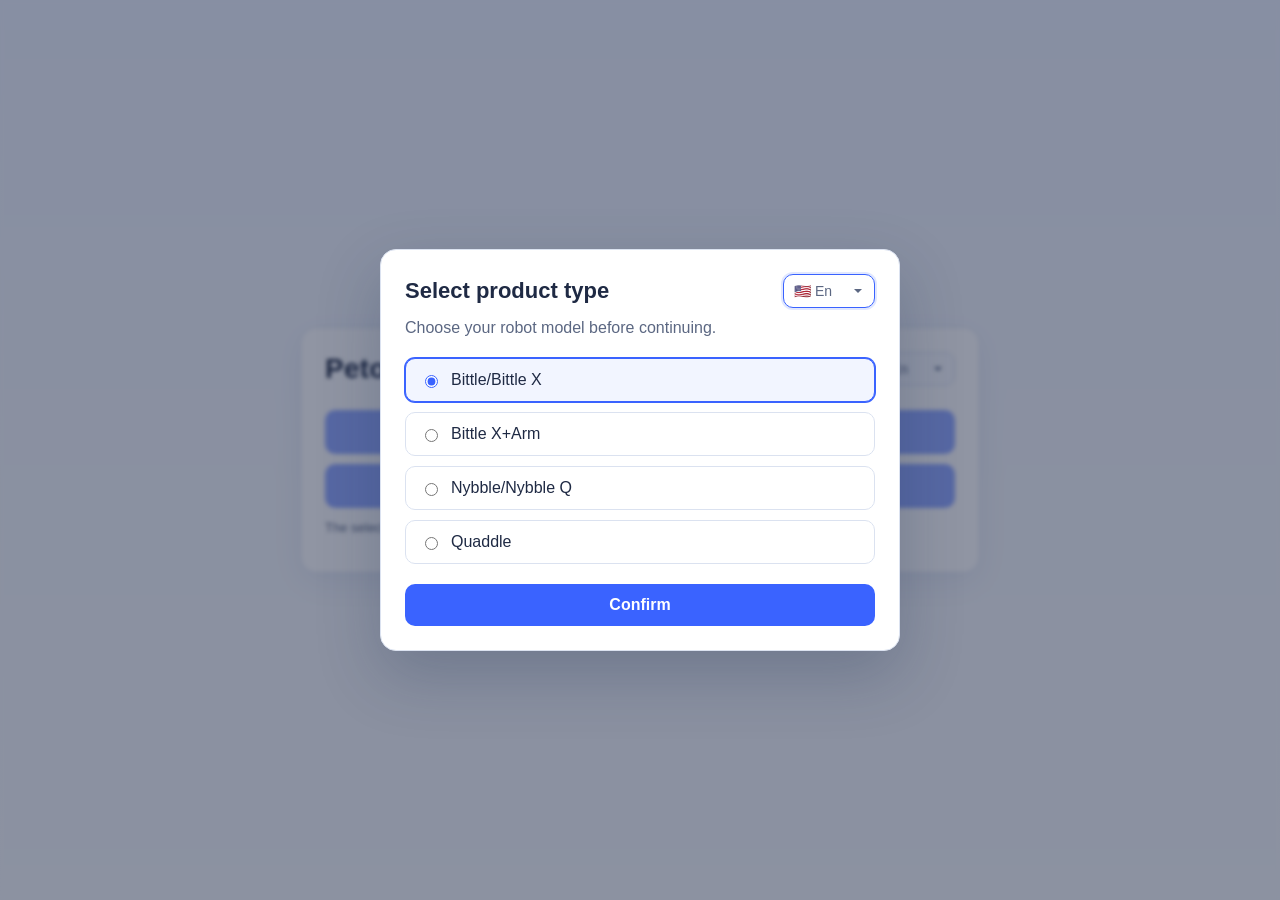
==== commit fce79627: "Add a product type selection feature. Update joint names based on the selected product type." ====
--- a/main.html
+++ b/main.html
@@ -25,6 +25,19 @@
   <!-- <script src="./lib/blockly/msg/en.js"></script> -->
   <!-- 3. 加载自定义翻译 -->
   <script src="./lang/translations.js"></script>
+  <script src="./js/product_config.js"></script>
+  <script>
+    // Product selection is mandatory. Keep direct/bookmarked IDE URLs from
+    // initializing Blockly without an explicit, valid product choice.
+    if (!window.PetoiProducts.fromUrl())
+    {
+      const lang = new URLSearchParams(window.location.search).get('lang') || 'en';
+      window.location.replace('./index.html?lang=' + encodeURIComponent(lang));
+    } else
+    {
+      window.PetoiProducts.store(window.PetoiProducts.fromUrl());
+    }
+  </script>
   <!-- 4. 加载超时配置 -->
   <script src="./js/timeout_config.js"></script>
   <!-- 5. 然后加载自定义积木块文件 -->
@@ -41,6 +54,16 @@
     <div class="title" data-i18n="appTitle">Petoi Web Coding Blocks</div>
     <div class="header-right">
       <div class="version-date" id="versionDate"></div>
+      <label class="product-switch" for="productSelect">
+        <span class="product-switch-label" data-i18n="productType">Product</span>
+        <select id="productSelect" class="product-select" data-i18n-title="productType"
+          aria-label="Product type" onchange="setProductType(this.value)">
+          <option value="bittle">Bittle/Bittle X</option>
+          <option value="bittle_arm">Bittle X+Arm</option>
+          <option value="nybble">Nybble/Nybble Q</option>
+          <option value="quaddle">Quaddle</option>
+        </select>
+      </label>
       <div class="language-switch">
         <select id="langSelect" class="lang-select" aria-label="Language" onchange="setLanguage(this.value)">
           <option value="en">🇺🇸 En</option>
@@ -139,6 +162,7 @@
 
     // Current language
     let isChangingLanguage = false;
+    let isChangingProduct = false;
     // save entry block ids
     let startBlockIds = [];
 
@@ -187,8 +211,8 @@
     }
 
     // Global version date variable (format: vYear.Month.Day)
-    const GLOBAL_VERSION_DATE = "v2026.06.19";
-    const GLOBAL_VERSION_LAST_MODIFIED = "2026-06-19 14:48:47";
+    const GLOBAL_VERSION_DATE = "v2026.09.24";
+    const GLOBAL_VERSION_LAST_MODIFIED = "2026-09-24 17:08:50";
 
     // Set version date
     function setVersionDate()
@@ -1526,6 +1550,70 @@
       }
     }
 
+    function updateProductSelector(productType)
+    {
+      const productSelect = document.getElementById('productSelect');
+      if (productSelect && productSelect.value !== productType)
+      {
+        productSelect.value = productType;
+      }
+    }
+
+    function setProductType(productType)
+    {
+      if (isChangingProduct || !window.PetoiProducts.isValidType(productType))
+      {
+        return;
+      }
+
+      const currentProductType = window.PetoiProducts.fromUrl();
+      if (currentProductType === productType)
+      {
+        updateProductSelector(productType);
+        return;
+      }
+
+      isChangingProduct = true;
+      const productSelect = document.getElementById('productSelect');
+      if (productSelect)
+      {
+        productSelect.disabled = true;
+      }
+
+      try
+      {
+        const workspaceState = workspace ? saveCurrentWorkspace() : null;
+        window.PetoiProducts.store(productType);
+
+        const url = new URL(window.location.href);
+        url.searchParams.set('product', productType);
+        window.history.replaceState({}, '', url);
+        updateProductSelector(productType);
+
+        if (workspace)
+        {
+          workspace.dispose();
+          initWorkspace();
+          if (workspaceState)
+          {
+            restoreWorkspace(workspaceState);
+          }
+          updateUndoRedoState();
+        }
+      } catch (error)
+      {
+        console.error('Failed to change product type:', error);
+        updateProductSelector(currentProductType);
+      } finally
+      {
+        if (productSelect)
+        {
+          productSelect.disabled = false;
+        }
+        isChangingProduct = false;
+      }
+    }
+
     function getInitialLanguage()
     {
       let urlLang = '';
@@ -1622,6 +1710,7 @@
       cleanupResidualDialogs();
 
       const initialLang = getInitialLanguage();
+      updateProductSelector(window.PetoiProducts.fromUrl());
 
       // 先同步设置语言按钮，避免语言文件异步加载期间出现错误高亮
       updateLanguageButtons(initialLang);
@@ -1901,7 +1990,7 @@
         // 将积木块移动到合适的位置
         connectionBlock.moveBy(50, 50);
 
-        // init gyro_control block, set gyro_control block to disable, connect gyro_control block to connection block
+        // Initialize the balance-feedback block as off and connect it after the connection block.
         const gyroControlBlock = workspace.newBlock('gyro_control');
         gyroControlBlock.setFieldValue("0", 'STATE');
         gyroControlBlock.initSvg();
--- a/styles.css
+++ b/styles.css
@@ -0,0 +1,1601 @@
+body {
+    margin: 0;
+    padding: 0;
+    font-family: Arial, sans-serif;
+    background-color: #f0f0f0;
+}
+
+.header {
+    display: flex;
+    justify-content: space-between;
+    align-items: center;
+    padding: 10px 20px;
+    background-color: #fff;
+    box-shadow: 0 2px 4px rgba(0, 0, 0, 0.1);
+}
+
+.title {
+    font-size: 20px;
+    font-weight: bold;
+    color: #333;
+}
+
+.header-right {
+    display: flex;
+    align-items: center;
+    gap: 20px;
+}
+
+.version-date {
+    font-size: 14px;
+    color: #666;
+    font-weight: normal;
+}
+
+.language-switch {
+    display: flex;
+    gap: 10px;
+}
+
+.product-switch {
+    display: inline-flex;
+    align-items: center;
+    min-height: 34px;
+    overflow: hidden;
+    border: 1px solid #d7dce2;
+    border-radius: 6px;
+    background: #f7f9fb;
+    color: #3f4b59;
+    white-space: nowrap;
+}
+
+.product-switch-label {
+    padding: 0 9px;
+    font-size: 13px;
+    font-weight: 600;
+}
+
+.product-select {
+    min-height: 34px;
+    min-width: 150px;
+    padding: 5px 28px 5px 10px;
+    border: 0;
+    border-left: 1px solid #d7dce2;
+    background-color: #fff;
+    color: #26313d;
+    cursor: pointer;
+    font-size: 14px;
+    appearance: none;
+    background-image: url("data:image/svg+xml,%3Csvg xmlns='http://www.w3.org/2000/svg' width='12' height='12' viewBox='0 0 12 12'%3E%3Cpath fill='%23666' d='M2 4l4 4 4-4'/%3E%3C/svg%3E");
+    background-repeat: no-repeat;
+    background-position: right 10px center;
+}
+
+.product-switch:focus-within {
+    border-color: #007bff;
+    box-shadow: 0 0 0 2px rgba(0, 123, 255, 0.15);
+}
+
+.product-select:focus {
+    outline: none;
+}
+
+.product-select:disabled {
+    cursor: wait;
+    opacity: 0.65;
+}
+
+.lang-select {
+    padding: 5px 28px 5px 10px;
+    border: 1px solid #ddd;
+    border-radius: 4px;
+    background-color: #fff;
+    cursor: pointer;
+    font-size: 14px;
+    color: #333;
+    min-width: 96px;
+    appearance: none;
+    background-image: url("data:image/svg+xml,%3Csvg xmlns='http://www.w3.org/2000/svg' width='12' height='12' viewBox='0 0 12 12'%3E%3Cpath fill='%23666' d='M2 4l4 4 4-4'/%3E%3C/svg%3E");
+    background-repeat: no-repeat;
+    background-position: right 10px center;
+}
+
+.lang-select:focus {
+    outline: none;
+    border-color: #007bff;
+    box-shadow: 0 0 0 2px rgba(0, 123, 255, 0.15);
+}
+
+.lang-btn {
+    padding: 5px 15px;
+    border: 1px solid #ddd;
+    border-radius: 4px;
+    background-color: #fff;
+    cursor: pointer;
+    transition: all 0.3s ease;
+}
+
+.lang-btn.active {
+    background-color: #007bff;
+    color: #fff;
+    border-color: #007bff;
+}
+
+.container {
+    padding: 20px;
+}
+
+.button-group {
+    margin-bottom: 20px;
+    display: flex;
+    align-items: center;
+    width: 100%;
+}
+
+.button-group button {
+    padding: 8px 15px;
+    margin-right: 10px;
+    border: none;
+    border-radius: 4px;
+    background-color: #007bff;
+    color: white;
+    cursor: pointer;
+    font-size: 14px;
+}
+
+.right-aligned-container {
+    margin-left: auto;
+    display: flex;
+    align-items: center;
+}
+
+.button-group button:hover {
+    background-color: #0056b3;
+}
+
+/* Generate Log按钮保持与其他按钮一致的样式 */
+
+/* 连接成功状态下的Quick Connect按钮样式 */
+#quickConnectBtn[data-connected="true"] {
+    background-color: #4CAF50 !important;
+    /* 绿色背景 */
+    color: white;
+    font-weight: bold;
+}
+
+#quickConnectBtn[data-connected="true"]:hover {
+    background-color: #45a049 !important;
+    /* 深绿色 */
+}
+
+.main-action-bar {
+    flex-wrap: nowrap;
+    gap: 6px;
+    min-width: 0;
+    overflow-x: auto;
+}
+
+.main-action-bar .mobile-main-action {
+    white-space: nowrap;
+    flex-shrink: 0;
+    display: inline-flex;
+    align-items: center;
+    gap: 0.35em;
+}
+
+.main-action-bar .mobile-main-action.mobile-icon-only .mobile-action-text {
+    display: none;
+}
+
+.main-action-bar .mobile-main-action.mobile-icon-only {
+    min-width: 36px;
+    padding-left: 10px;
+    padding-right: 10px;
+    line-height: 1;
+    gap: 0;
+    justify-content: center;
+}
+
+.main-action-bar .mobile-main-action.mobile-icon-only .mobile-action-icon {
+    font-size: 16px;
+    line-height: 1;
+}
+
+.workspace-container {
+    display: flex;
+    gap: 0;
+    /* 移除间隙，由分隔线控制 */
+    height: calc(100vh - 150px);
+    /* 使用视口高度计算容器高度 */
+    width: 100%;
+    position: relative;
+}
+
+#blocklyDiv {
+    flex: 7;
+    /* 默认占据70%空间 */
+    height: 100%;
+    /* 使用100%高度填充父容器 */
+    border: 1px solid #ccc;
+    min-width: 0;
+}
+
+/* 窗口容器整体样式 */
+.windows-container {
+    display: flex;
+    flex-direction: column;
+    height: 100%;
+    overflow: hidden;
+    background-color: #f5f5f5;
+    min-width: 0;
+    width: 100%;
+    padding: 10px;
+    flex: 3;
+    /* 保持固定比例 */
+    gap: 8px;
+    /* 减小容器之间的间距 */
+}
+
+/* 控制台区域 */
+#consoleWindow {
+    display: flex;
+    flex-direction: column;
+    min-width: 0;
+    width: 100%;
+    overflow: hidden;
+    flex: 1;
+    background-color: #1e1e1e;
+    padding: 0;
+    font-family: 'Consolas', monospace;
+}
+
+/* 控制台内容项样式 */
+.console-item {
+    padding: 3px 0;
+    margin-bottom: 3px;
+    font-size: 13px;
+    white-space: nowrap;
+    /* 不自动换行 */
+    line-height: 1.3;
+    color: #ffffff;
+}
+
+/* 时间戳容器样式 */
+.console-item .timestamp {
+    color: #888;
+    font-weight: normal;
+}
+
+/* 消息内容容器样式 */
+.console-item .message-content {
+    color: inherit;
+}
+
+/* 串口输出区域 */
+.serial-output {
+    flex: 1;
+    min-height: 0;
+    margin: 0;
+    padding: 10px;
+    overflow-y: auto;
+    overflow-x: auto;
+    /* 启用水平滚动条 */
+    background-color: #1e1e1e;
+    color: #fff;
+    font-family: 'Consolas', monospace;
+    font-size: 13px;
+    white-space: nowrap;
+    /* 不自动换行 */
+    line-height: 1.4;
+    max-width: 100%;
+    user-select: text;
+    /* 允许文本选择 */
+    outline: none;
+    /* 移除默认outline */
+}
+
+.serial-output:focus {
+    outline: 1px solid #007bff;
+    /* 获得焦点时显示蓝色outline */
+}
+
+.serial-output br {
+    line-height: 1;
+    margin: 0;
+    padding: 0;
+}
+
+.serial-input-container {
+    display: flex;
+    gap: 5px;
+    padding: 10px;
+    background-color: #1e1e1e;
+    border-top: 1px solid #333;
+}
+
+.serial-input-container input {
+    flex: 1;
+    padding: 5px;
+    border: 1px solid #ccc;
+    border-radius: 4px;
+}
+
+/* 串口按钮区域 */
+.serial-buttons {
+    display: flex;
+    gap: 10px;
+    padding: 5px;
+    background-color: #f5f5f5;
+    /* 灰色背景，与页面背景一致 */
+    border: none;
+    margin-bottom: 5px;
+    justify-content: flex-end;
+    /* 使按钮靠右对齐 */
+}
+
+
+
+.wifi-dialog {
+    position: fixed;
+    top: 50%;
+    left: 50%;
+    transform: translate(-50%, -50%);
+    background: white;
+    padding: 20px;
+    border-radius: 8px;
+    box-shadow: 0 2px 10px rgba(0, 0, 0, 0.1);
+    z-index: 1201;
+}
+
+.wifi-dialog input {
+    display: block;
+    width: 100%;
+    margin: 10px -10px;
+    padding: 8px;
+    border: 1px solid #ccc;
+    border-radius: 4px;
+}
+
+.wifi-dialog .button-container {
+    display: flex;
+    justify-content: center;
+    gap: 10px;
+    margin-top: 15px;
+}
+
+.wifi-dialog button {
+    padding: 6px 12px;
+    border: none;
+    border-radius: 4px;
+    cursor: pointer;
+}
+
+.wifi-dialog button.confirm {
+    background-color: #007bff;
+    color: white;
+}
+
+.wifi-dialog button.cancel {
+    background-color: #6c757d;
+    color: white;
+}
+
+.overlay {
+    position: fixed;
+    top: 0;
+    left: 0;
+    right: 0;
+    bottom: 0;
+    background: rgba(0, 0, 0, 0.5);
+    z-index: 1200;
+}
+
+.blocklyZoom>image,
+.blocklyZoom>svg>image {
+    opacity: 0.4;
+}
+
+.blocklyZoom>image:hover,
+.blocklyZoom>svg>image:hover {
+    opacity: 0.6;
+}
+
+.blocklyZoom>image:active,
+.blocklyZoom>svg>image:active {
+    opacity: 0.8;
+}
+
+/* 撤销重做按钮样式 */
+.undoRedoControls {
+    position: fixed;
+    z-index: 1000;
+    overflow: visible;
+    display: flex;
+    flex-direction: column;
+    border-radius: 4px;
+}
+
+.undoRedoButton {
+    background-color: #fff;
+    border: 1px solid #ddd;
+    width: 31px;
+    height: 31px;
+    cursor: pointer;
+    border-radius: 4px;
+    margin-bottom: 5px;
+    display: flex;
+    align-items: center;
+    justify-content: center;
+    box-shadow: 0 1px 3px rgba(0, 0, 0, 0.1);
+}
+
+.undoRedoButton img,
+.undoRedoButton svg {
+    width: 18px;
+    height: 18px;
+    opacity: 0.4;
+}
+
+.undoRedoButton:hover {
+    background-color: #f1f1f1;
+}
+
+.undoRedoButton:hover img,
+.undoRedoButton:hover svg {
+    opacity: 0.6;
+}
+
+.undoRedoButton:active {
+    background-color: #e0e0e0;
+}
+
+.undoRedoButton:active img,
+.undoRedoButton:active svg {
+    opacity: 0.8;
+}
+
+.undoRedoButton[disabled] {
+    cursor: default;
+    background-color: #f8f8f8;
+}
+
+.undoRedoButton[disabled] img,
+.undoRedoButton[disabled] svg {
+    opacity: 0.2;
+}
+
+/* 可拖动分隔线样式 */
+.resizer {
+    width: 4px;
+    height: 100%;
+    background-color: #f0f0f0;
+    cursor: col-resize;
+    transition: background-color 0.2s;
+    user-select: none;
+    z-index: 10;
+    /* 添加z-index确保分隔线不被覆盖 */
+    position: relative;
+    /* 需要设置position才能使z-index生效 */
+}
+
+.resizer:hover,
+.resizer.active {
+    background-color: #007bff;
+    /* 蓝色 */
+}
+
+/* 拖动时应用的样式 */
+.workspace-container.resizing {
+    cursor: col-resize;
+    user-select: none;
+}
+
+/* 串口容器样式 */
+#serialContainer {
+    background-color: #f5f5f5;
+    padding: 0;
+    display: flex;
+    flex-direction: column;
+    width: 100%;
+    min-height: auto;
+    /* 未连接时高度自适应内容 */
+    max-height: none;
+    /* 移除高度限制 */
+    overflow: hidden;
+}
+
+/* 串口连接后应用此样式 */
+#serialContainer.connected {
+    flex: 4;
+    /* 连接后占据适当比例 */
+    min-height: 180px;
+    /* 连接后确保有足够高度 */
+}
+
+/* 串口输出容器 */
+#serialInterface {
+    display: none;
+    flex-direction: column;
+    overflow: hidden;
+    height: 100%;
+    width: 100%;
+    max-width: 100%;
+    background-color: #1e1e1e;
+    /* 黑色背景 */
+}
+
+/* 修复积木块文字偏移问题 */
+.blocklyText {
+    fill: #fff;
+    font-family: sans-serif;
+    font-size: 11pt;
+    font-weight: normal;
+}
+
+.blocklyNonEditableText>text,
+.blocklyEditableText>text {
+    fill: #000;
+}
+
+.blocklyDropdownText {
+    fill: #000 !important;
+}
+
+#loadInput {
+    display: none;
+}
+
+/* 控制台区域 */
+#consoleLog {
+    flex: 1;
+    overflow-y: auto;
+    overflow-x: auto;
+    /* 启用水平滚动条 */
+    padding: 10px;
+    background-color: #1e1e1e;
+    color: #fff;
+    font-family: 'Consolas', monospace;
+    font-size: 13px;
+    line-height: 1.4;
+    max-height: 100%;
+    white-space: nowrap;
+    /* 不自动换行 */
+    user-select: text;
+    /* 允许文本选择 */
+    outline: none;
+    /* 移除默认outline */
+}
+
+#consoleLog:focus {
+    outline: 1px solid #007bff;
+    /* 获得焦点时显示蓝色outline */
+}
+
+/* 区域标题栏样式 */
+.area-header {
+    margin: 0;
+    display: grid;
+    grid-template-columns: minmax(72px, 1fr) auto;
+    align-items: center;
+    gap: 8px;
+    background-color: #2d2d2d;
+    padding: 8px 10px;
+    border-radius: 0;
+    position: sticky;
+    top: 0;
+    z-index: 10;
+    min-height: 36px;
+    overflow: hidden;
+}
+
+.area-header .title-section,
+.area-header > .area-title {
+    grid-column: 1;
+    min-width: 0;
+    overflow: hidden;
+}
+
+.area-header .title-section {
+    display: flex;
+    flex-direction: column;
+}
+
+.area-title {
+    font-weight: 600;
+    color: #fff;
+    font-size: 14px;
+    letter-spacing: 0.5px;
+    line-height: 1.5;
+    margin: 0;
+    padding: 4px 0;
+    white-space: nowrap;
+    overflow: hidden;
+    text-overflow: ellipsis;
+    font-family: Arial, sans-serif;
+}
+
+.area-header .serial-port-info {
+    white-space: nowrap;
+    overflow: hidden;
+    text-overflow: ellipsis;
+}
+
+/* 控制台按钮组 */
+.area-header .button-group {
+    display: flex;
+    gap: 8px;
+    align-items: center;
+    /* 改为居中对齐 */
+    margin-left: auto;
+    /* 添加margin-left:auto使按钮组靠右对齐 */
+}
+
+/* 清除按钮和切换按钮的通用样式 */
+.clear-button,
+.toggle-button {
+    padding: 4px 8px;
+    cursor: pointer;
+    background-color: #fff;
+    border: none;
+    border-radius: 3px;
+    transition: all 0.2s;
+    font-size: 14px;
+    line-height: 1.5;
+    display: inline-flex;
+    /* 改为inline-flex统一显示 */
+    align-items: center;
+    /* 垂直居中 */
+    justify-content: center;
+    /* 水平居中 */
+    text-align: center;
+    min-height: 28px;
+    /* 设置最小高度确保一致性 */
+    font-family: Arial, sans-serif;
+    box-sizing: border-box;
+    /* 确保padding不影响整体尺寸 */
+    white-space: normal;
+    /* 允许文本自然换行 */
+    max-width: none;
+    /* 移除最大宽度限制 */
+    width: auto;
+    /* 宽度自适应内容 */
+}
+
+.clear-button:hover,
+.toggle-button:hover {
+    background-color: #e9e9e9;
+}
+
+.clear-button:active,
+.toggle-button:active {
+    background-color: #d9d9d9;
+    transform: translateY(1px);
+}
+
+/* 切换按钮激活状态 */
+.toggle-button.active {
+    background-color: #4CAF50;
+    color: white;
+}
+
+.toggle-button.active:hover {
+    background-color: #45a049;
+}
+
+.area-header .button-group button.timestamp-toggle-btn .area-compact-icon {
+    font-size: calc(13px * 1.5);
+    line-height: 1;
+    font-family: "Apple Color Emoji", "Segoe UI Emoji", "Noto Color Emoji", sans-serif;
+}
+
+.area-header .button-group .area-compact-btn {
+    display: inline-flex;
+    align-items: center;
+    gap: 0.35em;
+    flex-shrink: 0;
+}
+
+.area-header .button-group .area-compact-btn.area-icon-only .area-compact-text {
+    display: none;
+}
+
+.area-header .button-group .area-compact-btn.area-icon-only {
+    gap: 0;
+    justify-content: center;
+}
+
+/* 串口通信相关样式 */
+#serialContainer {
+    background-color: #f5f5f5;
+    padding: 0;
+    display: flex;
+    flex-direction: column;
+    width: 100%;
+    min-height: auto;
+    /* 未连接时高度自适应内容 */
+    max-height: none;
+    /* 移除高度限制 */
+    overflow: hidden;
+}
+
+/* 串口连接后应用此样式 */
+#serialContainer.connected {
+    flex: 4;
+    /* 连接后占据适当比例 */
+    min-height: 180px;
+    /* 连接后确保有足够高度 */
+}
+
+/* 串口按钮样式 */
+.serial-button {
+    display: inline-flex;
+    align-items: center;
+    justify-content: center;
+    background: #007bff;
+    color: #fff;
+    border: none;
+    border-radius: 4px;
+    cursor: pointer;
+    transition: background-color 0.2s;
+    font-family: Arial, sans-serif;
+}
+
+/* 水平分隔线样式 */
+.horizontal-resizer {
+    width: 100%;
+    height: 4px;
+    background-color: #f0f0f0;
+    cursor: row-resize;
+    transition: background-color 0.2s;
+    user-select: none;
+    margin: 0;
+    display: none;
+    /* 初始隐藏 */
+}
+
+.horizontal-resizer:hover,
+.horizontal-resizer.active {
+    background-color: #007bff;
+    /* 蓝色 */
+}
+
+/* 强制按钮右对齐 */
+#consoleWindow .area-header .button-group,
+#serialContainer .area-header .button-group {
+    grid-column: 2;
+    display: flex;
+    justify-content: flex-end;
+    align-items: center;
+    flex-wrap: nowrap;
+    min-width: 0;
+    justify-self: end;
+    width: max-content;
+    max-width: 100%;
+}
+
+/* 按钮标题栏通用设置 */
+.area-header .button-group button {
+    margin: 2px;
+    max-width: none;
+    white-space: nowrap;
+    line-height: 1.2;
+    font-size: 13px;
+    padding: 0 8px;
+    text-align: center;
+    height: 32px;
+    min-height: 32px;
+    box-sizing: border-box;
+    display: inline-flex;
+    align-items: center;
+    justify-content: center;
+    width: auto;
+}
+
+/* 超小屏幕时进一步调整 */
+@media screen and (max-width: 576px) {
+
+    .clear-button,
+    .toggle-button {
+        padding: 2px 5px;
+        font-size: 12px;
+        max-width: none;
+        /* 移除最大宽度限制 */
+    }
+
+    .area-header .button-group button.timestamp-toggle-btn .area-compact-icon {
+        font-size: calc(12px * 1.5);
+    }
+
+    .area-header .button-group button {
+        height: 30px;
+        min-height: 30px;
+        font-size: 12px;
+        padding: 0 6px;
+    }
+}
+
+/* 复选框容器样式 */
+.checkbox-container {
+    display: flex;
+    align-items: center;
+    cursor: pointer;
+    font-size: 14px;
+    color: #fff;
+    margin-right: 10px;
+    user-select: none;
+    background-color: #007bff;
+    padding: 8px 15px;
+    border-radius: 4px;
+    border: 1px solid #0056b3;
+    height: 36px;
+    box-sizing: border-box;
+}
+
+.checkbox-container input[type="checkbox"] {
+    display: none;
+}
+
+.checkmark {
+    width: 20px;
+    height: 14px;
+    background-color: #fff;
+    border: 1px solid #ccc;
+    border-radius: 2px;
+    margin-right: 5px;
+    position: relative;
+    display: inline-block;
+    vertical-align: middle;
+}
+
+.checkbox-container input[type="checkbox"]:checked+.checkmark:after {
+    content: '';
+    position: absolute;
+    left: 4px;
+    top: 1px;
+    width: 4px;
+    height: 8px;
+    border: solid #007bff;
+    border-width: 0 2px 2px 0;
+    transform: rotate(45deg);
+}
+
+.checkbox-container:hover {
+    background-color: #0056b3;
+    border-color: #004085;
+}
+
+.checkbox-container:hover .checkmark {
+    border-color: #007bff;
+}
+
+.checkbox-container input[type="checkbox"]:checked+.checkmark {
+    background-color: #fff;
+    border-color: #007bff;
+}
+
+.checkbox-container input[type="checkbox"]:checked+.checkmark:after {
+    border-color: #007bff;
+}
+
+/* 复选框选中状态样式，类似toggle-button */
+.checkbox-container input[type="checkbox"]:checked~span[data-i18n] {
+    color: #4CAF50;
+    font-weight: bold;
+}
+
+.checkbox-container input[type="checkbox"]:checked {
+    background-color: #4CAF50;
+    border-color: #45a049;
+}
+
+.checkbox-container input[type="checkbox"]:checked:hover {
+    background-color: #45a049;
+    border-color: #3d8b40;
+}
+
+/* 控制台内容项样式 */
+
+/* 串口通信相关样式 */
+#serialContainer {
+    background-color: #f5f5f5;
+    padding: 0;
+    display: flex;
+    flex-direction: column;
+    width: 100%;
+    min-height: auto;
+    /* 未连接时高度自适应内容 */
+    max-height: none;
+    /* 移除高度限制 */
+    overflow: hidden;
+}
+
+/* 串口连接后应用此样式 */
+#serialContainer.connected {
+    flex: 4;
+    /* 连接后占据适当比例 */
+    min-height: 180px;
+    /* 连接后确保有足够高度 */
+}
+
+
+
+.serial-button:hover {
+    background-color: #0056b3;
+}
+
+.serial-button:disabled {
+    background-color: #6c757d;
+    cursor: not-allowed;
+}
+
+/* ESP32串口选择对话框样式 */
+.esp32-port-selector {
+    position: fixed !important;
+    top: 0 !important;
+    left: 0 !important;
+    width: 100% !important;
+    height: 100% !important;
+    background: rgba(0, 0, 0, 0.5) !important;
+    z-index: 1000 !important;
+    display: flex !important;
+    align-items: center !important;
+    justify-content: center !important;
+    /* 确保没有其他样式影响 */
+    margin: 0 !important;
+    padding: 0 !important;
+    box-sizing: border-box !important;
+}
+
+.esp32-port-dialog {
+    background: white !important;
+    padding: 20px !important;
+    border-radius: 8px !important;
+    min-width: 300px !important;
+    max-width: 500px !important;
+    max-height: 80vh !important;
+    overflow-y: auto !important;
+    box-shadow: 0 4px 20px rgba(0, 0, 0, 0.3) !important;
+    animation: dialogFadeIn 0.3s ease-out !important;
+    margin: 20px !important;
+    /* 确保没有其他样式影响 */
+    position: relative !important;
+    box-sizing: border-box !important;
+}
+
+@keyframes dialogFadeIn {
+    from {
+        opacity: 0;
+        transform: scale(0.9) translateY(-20px);
+    }
+
+    to {
+        opacity: 1;
+        transform: scale(1) translateY(0);
+    }
+}
+
+.esp32-port-option {
+    padding: 12px;
+    border: 1px solid #ddd;
+    margin: 8px 0;
+    border-radius: 6px;
+    cursor: pointer;
+    transition: all 0.2s ease;
+    background: #fafafa;
+}
+
+.esp32-port-option:hover {
+    background-color: #e3f2fd;
+    border-color: #2196f3;
+    transform: translateY(-1px);
+    box-shadow: 0 2px 8px rgba(33, 150, 243, 0.2);
+}
+
+.esp32-port-option strong {
+    color: #1976d2;
+    font-size: 14px;
+}
+
+.esp32-port-buttons {
+    text-align: right;
+    margin-top: 20px;
+    padding-top: 15px;
+    border-top: 1px solid #eee;
+}
+
+.esp32-port-buttons button {
+    padding: 8px 16px;
+    margin-left: 10px;
+    border: 1px solid #ccc;
+    border-radius: 4px;
+    cursor: pointer;
+    font-size: 14px;
+    transition: all 0.2s ease;
+}
+
+.esp32-port-buttons button.cancel {
+    background: #f5f5f5;
+    color: #666;
+}
+
+.esp32-port-buttons button.cancel:hover {
+    background: #e0e0e0;
+}
+
+.esp32-port-buttons button.confirm {
+    background: #4CAF50;
+    color: white;
+    border-color: #4CAF50;
+}
+
+.esp32-port-buttons button.confirm:hover {
+    background: #45a049;
+}
+
+/* 响应式设计 - 移动设备优化 */
+@media screen and (max-width: 768px) {
+    .esp32-port-dialog {
+        min-width: 280px;
+        max-width: 90vw;
+        margin: 10px;
+        padding: 15px;
+    }
+
+    .esp32-port-option {
+        padding: 10px;
+        margin: 6px 0;
+    }
+
+    .esp32-port-option strong {
+        font-size: 13px;
+    }
+
+    .esp32-port-buttons button {
+        padding: 6px 12px;
+        font-size: 13px;
+    }
+}
+
+@media screen and (max-width: 480px) {
+    .esp32-port-dialog {
+        min-width: 250px;
+        max-width: 95vw;
+        margin: 5px;
+        padding: 12px;
+    }
+
+    .esp32-port-dialog h3 {
+        font-size: 16px;
+        margin-bottom: 12px;
+    }
+
+    .esp32-port-option {
+        padding: 8px;
+        margin: 4px 0;
+    }
+
+    .esp32-port-option strong {
+        font-size: 12px;
+    }
+}
+
+/* 警告窗口样式 */
+.alert-overlay {
+    position: fixed !important;
+    top: 0 !important;
+    left: 0 !important;
+    width: 100% !important;
+    height: 100% !important;
+    background: rgba(0, 0, 0, 0.5) !important;
+    z-index: 2000 !important;
+    display: flex !important;
+    align-items: center !important;
+    justify-content: center !important;
+}
+
+.alert-dialog {
+    background: white;
+    padding: 25px;
+    border-radius: 8px;
+    min-width: 300px;
+    max-width: 500px;
+    box-shadow: 0 4px 20px rgba(0, 0, 0, 0.3);
+    animation: dialogFadeIn 0.15s ease-out;
+    margin: 20px;
+    text-align: center;
+}
+
+.alert-dialog h3 {
+    margin: 0 0 15px 0;
+    color: #d32f2f;
+    font-size: 18px;
+}
+
+.alert-dialog p {
+    margin: 0 0 20px 0;
+    color: #333;
+    line-height: 1.5;
+}
+
+.alert-dialog button {
+    padding: 10px 20px;
+    border: none;
+    border-radius: 4px;
+    cursor: pointer;
+    font-size: 14px;
+    background: #2196f3;
+    color: white;
+    transition: background 0.2s ease;
+}
+
+.alert-dialog button:hover {
+    background: #1976d2;
+}
+
+/* 响应式设计 - 移动设备优化 */
+@media screen and (max-width: 768px) {
+    .alert-dialog {
+        min-width: 280px;
+        max-width: 90vw;
+        margin: 10px;
+        padding: 20px;
+    }
+
+    .alert-dialog h3 {
+        font-size: 16px;
+    }
+
+    .alert-dialog p {
+        font-size: 14px;
+    }
+
+    .alert-dialog button {
+        padding: 8px 16px;
+        font-size: 13px;
+    }
+}
+
+@media screen and (max-width: 480px) {
+    .alert-dialog {
+        min-width: 250px;
+        max-width: 95vw;
+        margin: 5px;
+        padding: 15px;
+    }
+
+    .alert-dialog h3 {
+        font-size: 15px;
+        margin-bottom: 12px;
+    }
+
+    .alert-dialog p {
+        font-size: 13px;
+        margin-bottom: 15px;
+    }
+
+    .alert-dialog button {
+        padding: 6px 12px;
+        font-size: 12px;
+    }
+}
+
+/* ESP32端口选择对话框样式 */
+.esp32-port-system-option {
+    border: 2px dashed #007bff !important;
+    background-color: #f8f9ff !important;
+    margin-top: 10px !important;
+    transition: all 0.3s ease !important;
+}
+
+.esp32-port-system-option:hover {
+    background-color: #e6f2ff !important;
+    border-color: #0056b3 !important;
+    transform: translateY(-1px);
+    box-shadow: 0 2px 8px rgba(0, 123, 255, 0.15);
+}
+
+/* 控制台输入相关样式 */
+.console-input-container {
+    display: flex !important;
+    align-items: center !important;
+    margin: 10px 0 !important;
+    padding: 10px !important;
+    background-color: #2d3748 !important;
+    border-radius: 4px !important;
+    border: 1px solid #4a5568 !important;
+    animation: fadeIn 0.3s ease-in-out !important;
+    min-width: 420px !important;
+    /* 设置合理的最小宽度：提示文本(约120px) + 输入框(200px) + 按钮(80px) + 间距和padding */
+    max-width: 100% !important;
+    /* 允许容器适应父容器宽度 */
+    flex-shrink: 0 !important;
+    /* 防止容器被压缩 */
+    box-sizing: border-box !important;
+    /* 确保padding和border包含在宽度内 */
+    overflow: visible !important;
+    /* 确保内容不被裁剪 */
+    position: relative !important;
+    /* 确保定位正确 */
+    z-index: 5 !important;
+    /* 确保容器在适当的层级 */
+}
+
+.console-input-field {
+    flex: 1 !important;
+    /* 使用!important确保优先级 */
+    background-color: #1a202c !important;
+    border: 1px solid #4a5568 !important;
+    color: #e2e8f0 !important;
+    padding: 8px 12px !important;
+    border-radius: 4px !important;
+    font-family: 'Consolas', monospace !important;
+    font-size: 14px !important;
+    outline: none !important;
+    transition: border-color 0.2s ease !important;
+    min-width: 200px !important;
+    /* 恢复输入框合理的最小宽度 */
+    max-width: none !important;
+    /* 允许输入框根据需要扩展 */
+    flex-shrink: 0 !important;
+    /* 防止输入框被过度压缩 */
+    box-sizing: border-box !important;
+    /* 确保padding和border包含在宽度内 */
+    width: 100% !important;
+    /* 确保输入框能够填充可用空间 */
+    position: relative !important;
+    /* 确保定位正确 */
+    z-index: 10 !important;
+    /* 提高z-index，确保输入框在最上层 */
+    cursor: text !important;
+    /* 确保鼠标指针正确 */
+    user-select: text !important;
+    /* 允许文本选择 */
+    -webkit-user-select: text !important;
+    /* Safari兼容性 */
+    -moz-user-select: text !important;
+    /* Firefox兼容性 */
+    -ms-user-select: text !important;
+    /* IE兼容性 */
+    display: block !important;
+    /* 确保显示为块级元素 */
+    opacity: 1 !important;
+    /* 确保不透明 */
+    pointer-events: auto !important;
+    /* 确保可以接收鼠标事件 */
+
+    /* 确保输入框可用性 */
+    -webkit-appearance: none !important;
+    /* 移除WebKit默认样式 */
+    -moz-appearance: none !important;
+    /* 移除Firefox默认样式 */
+    appearance: none !important;
+    /* 移除默认样式 */
+
+    /* 确保输入框可编辑 */
+    -webkit-text-fill-color: #e2e8f0 !important;
+    /* WebKit文本颜色 */
+    -webkit-box-shadow: none !important;
+    /* 移除WebKit阴影 */
+    box-shadow: none !important;
+    /* 移除阴影 */
+
+    /* 防止输入框被意外隐藏 */
+    visibility: visible !important;
+    clip: auto !important;
+    overflow: visible !important;
+
+    /* 确保输入框响应性 */
+    touch-action: manipulation !important;
+    /* 优化触摸操作 */
+    -webkit-touch-callout: none !important;
+    /* 禁用触摸长按菜单 */
+}
+
+.console-input-field:focus {
+    border-color: #3182ce;
+    box-shadow: 0 0 0 2px rgba(49, 130, 206, 0.2);
+    background-color: #2a3441;
+    /* 稍微亮一点的背景色 */
+    z-index: 15;
+    /* 确保focus状态下在最上层 */
+}
+
+/* 确保输入框在hover状态下也有正确的样式 */
+.console-input-field:hover {
+    border-color: #4a5568;
+    background-color: #2a3441;
+}
+
+.console-input-container button {
+    margin-left: 10px;
+    padding: 8px 16px;
+    background-color: #3182ce;
+    color: white;
+    border: none;
+    border-radius: 4px;
+    cursor: pointer;
+    font-size: 14px;
+    transition: background-color 0.2s ease;
+    min-width: 60px;
+    /* 设置按钮最小宽度 */
+    white-space: nowrap;
+    /* 防止按钮文字换行 */
+    flex-shrink: 0;
+    /* 防止按钮被压缩 */
+}
+
+/* 提示文本样式 */
+.console-input-container span {
+    margin-right: 10px;
+    color: #FFA500;
+    /* 橙色 */
+    font-family: 'Consolas', monospace;
+    /* 与console log一致的字体 */
+    white-space: nowrap;
+    /* 防止提示文本换行 */
+    flex-shrink: 0;
+    /* 防止提示文本被压缩 */
+}
+
+/* 响应式处理 - 当容器宽度不足时 */
+@media (max-width: 500px) {
+    .console-input-container {
+        min-width: 350px;
+        /* 在窄屏幕上设置合理的最小宽度 */
+        flex-direction: column;
+        /* 改为垂直布局 */
+        align-items: stretch;
+        padding: 15px;
+        /* 增加padding，提供更好的触摸体验 */
+    }
+
+    .console-input-container span {
+        margin-right: 0;
+        margin-bottom: 10px;
+        text-align: center;
+        font-size: 16px;
+        /* 增加字体大小 */
+        font-family: 'Consolas', monospace;
+        /* 确保移动端也使用一致字体 */
+        color: #FFA500;
+        /* 确保移动端也显示橙色 */
+    }
+
+    .console-input-field {
+        margin-bottom: 10px;
+        min-width: 250px;
+        /* 确保输入框有足够的宽度 */
+        font-size: 16px;
+        /* 增加字体大小 */
+        padding: 10px 15px;
+        /* 增加padding */
+    }
+
+    .console-input-container button {
+        margin-left: 0;
+        align-self: center;
+        padding: 10px 20px;
+        /* 增加按钮padding */
+        font-size: 16px;
+        /* 增加字体大小 */
+    }
+}
+
+/* 调试样式 - 帮助排查布局问题 */
+/* 暂时注释掉，避免样式冲突 */
+/*
+.console-input-container {
+    border: 2px solid red;
+}
+
+.console-input-field {
+    border: 1px solid blue;
+}
+*/
+
+.console-input-container button:hover {
+    background-color: #2c5aa0;
+}
+
+.console-input-container button:active {
+    background-color: #1e3a8a;
+}
+
+@keyframes fadeIn {
+    from {
+        opacity: 0;
+        transform: translateY(-10px);
+    }
+
+    to {
+        opacity: 1;
+        transform: translateY(0);
+    }
+}
+
+/* Mobile adaptive layout for coding page */
+.mobile-orientation-hint {
+    display: none;
+    align-items: center;
+    gap: 6px;
+    margin: 0 0 12px 0;
+    color: #6b7280;
+    font-size: 13px;
+    line-height: 1.3;
+}
+
+.mobile-orientation-icon {
+    font-size: 14px;
+}
+
+.mobile-action-tooltip {
+    position: fixed;
+    z-index: 1600;
+    background: rgba(15, 23, 42, 0.92);
+    color: #fff;
+    border-radius: 8px;
+    padding: 6px 10px;
+    font-size: 12px;
+    line-height: 1.2;
+    white-space: nowrap;
+    pointer-events: none;
+    box-shadow: 0 6px 16px rgba(0, 0, 0, 0.28);
+}
+
+body.mobile-layout {
+    overflow-x: hidden;
+}
+
+body.mobile-layout .container {
+    padding: 10px 8px;
+}
+
+body.mobile-layout .header {
+    padding: 8px 10px;
+    flex-wrap: wrap;
+    gap: 8px;
+}
+
+body.mobile-layout .title {
+    font-size: 16px;
+}
+
+body.mobile-layout .header-right {
+    width: 100%;
+    justify-content: space-between;
+    gap: 10px;
+}
+
+body.mobile-layout .language-switch {
+    gap: 6px;
+}
+
+body.mobile-layout .product-switch {
+    min-height: 32px;
+}
+
+body.mobile-layout .product-switch-label {
+    padding: 0 7px;
+    font-size: 12px;
+}
+
+body.mobile-layout .product-select {
+    min-height: 32px;
+    min-width: 128px;
+    max-width: 148px;
+    padding: 5px 24px 5px 7px;
+    font-size: 12px;
+}
+
+body.mobile-layout .lang-select {
+    padding: 6px 26px 6px 8px;
+    font-size: 12px;
+    min-width: 88px;
+}
+
+body.mobile-layout .lang-btn {
+    padding: 6px 10px;
+    font-size: 12px;
+}
+
+body.mobile-layout .main-action-bar {
+    margin-bottom: 8px;
+    flex-wrap: wrap;
+    gap: 6px;
+    align-items: stretch;
+}
+
+body.mobile-layout .main-action-bar #currentFileLabel,
+body.mobile-layout .main-action-bar #currentFileName {
+    display: none !important;
+}
+
+body.mobile-layout .main-action-bar .right-aligned-container {
+    margin-left: 0;
+}
+
+body.mobile-layout .main-action-bar .mobile-main-action {
+    margin-right: 0;
+}
+
+body.mobile-layout .main-action-bar .mobile-main-action.mobile-icon-only {
+    min-width: 42px;
+    min-height: 40px;
+    padding: 8px;
+    font-size: 19px;
+    line-height: 1;
+    display: inline-flex;
+    align-items: center;
+    justify-content: center;
+    border-radius: 8px;
+}
+
+body.mobile-layout .mobile-orientation-hint {
+    display: inline-flex;
+}
+
+body.mobile-layout .workspace-container {
+    height: calc(100vh - 190px);
+    min-height: 420px;
+}
+
+body.mobile-layout.mobile-portrait .workspace-container {
+    flex-direction: column;
+    height: auto;
+    min-height: calc(100vh - 210px);
+}
+
+body.mobile-layout.mobile-portrait #blocklyDiv {
+    width: 100% !important;
+    flex-basis: auto !important;
+    min-height: 52vh;
+    height: 52vh;
+}
+
+body.mobile-layout.mobile-portrait .windows-container {
+    width: 100% !important;
+    flex-basis: auto !important;
+    min-height: 36vh;
+    padding: 8px;
+    overflow: auto;
+}
+
+body.mobile-layout.mobile-landscape #blocklyDiv {
+    width: 68% !important;
+    flex-basis: 68% !important;
+}
+
+body.mobile-layout.mobile-landscape .windows-container {
+    width: 31% !important;
+    flex-basis: 31% !important;
+    padding: 8px;
+}
+
+body.mobile-layout .workspace-container #consoleWindow,
+body.mobile-layout .workspace-container #serialContainer {
+    min-height: 160px;
+}
+
+body.mobile-layout .workspace-container #consoleLog,
+body.mobile-layout .workspace-container .serial-output {
+    -webkit-overflow-scrolling: touch;
+    scrollbar-width: auto;
+}
+
+body.mobile-layout.mobile-layout-small .main-action-bar .mobile-main-action.mobile-icon-only {
+    min-width: 40px;
+    min-height: 38px;
+    font-size: 18px;
+}
+
+body.mobile-layout.mobile-layout-compact .main-action-bar .mobile-main-action.mobile-icon-only {
+    min-width: 36px;
+    min-height: 34px;
+    font-size: 16px;
+    border-radius: 7px;
+    padding: 6px;
+}
+
+body.mobile-layout.mobile-layout-compact .workspace-container {
+    min-height: 380px;
+}
